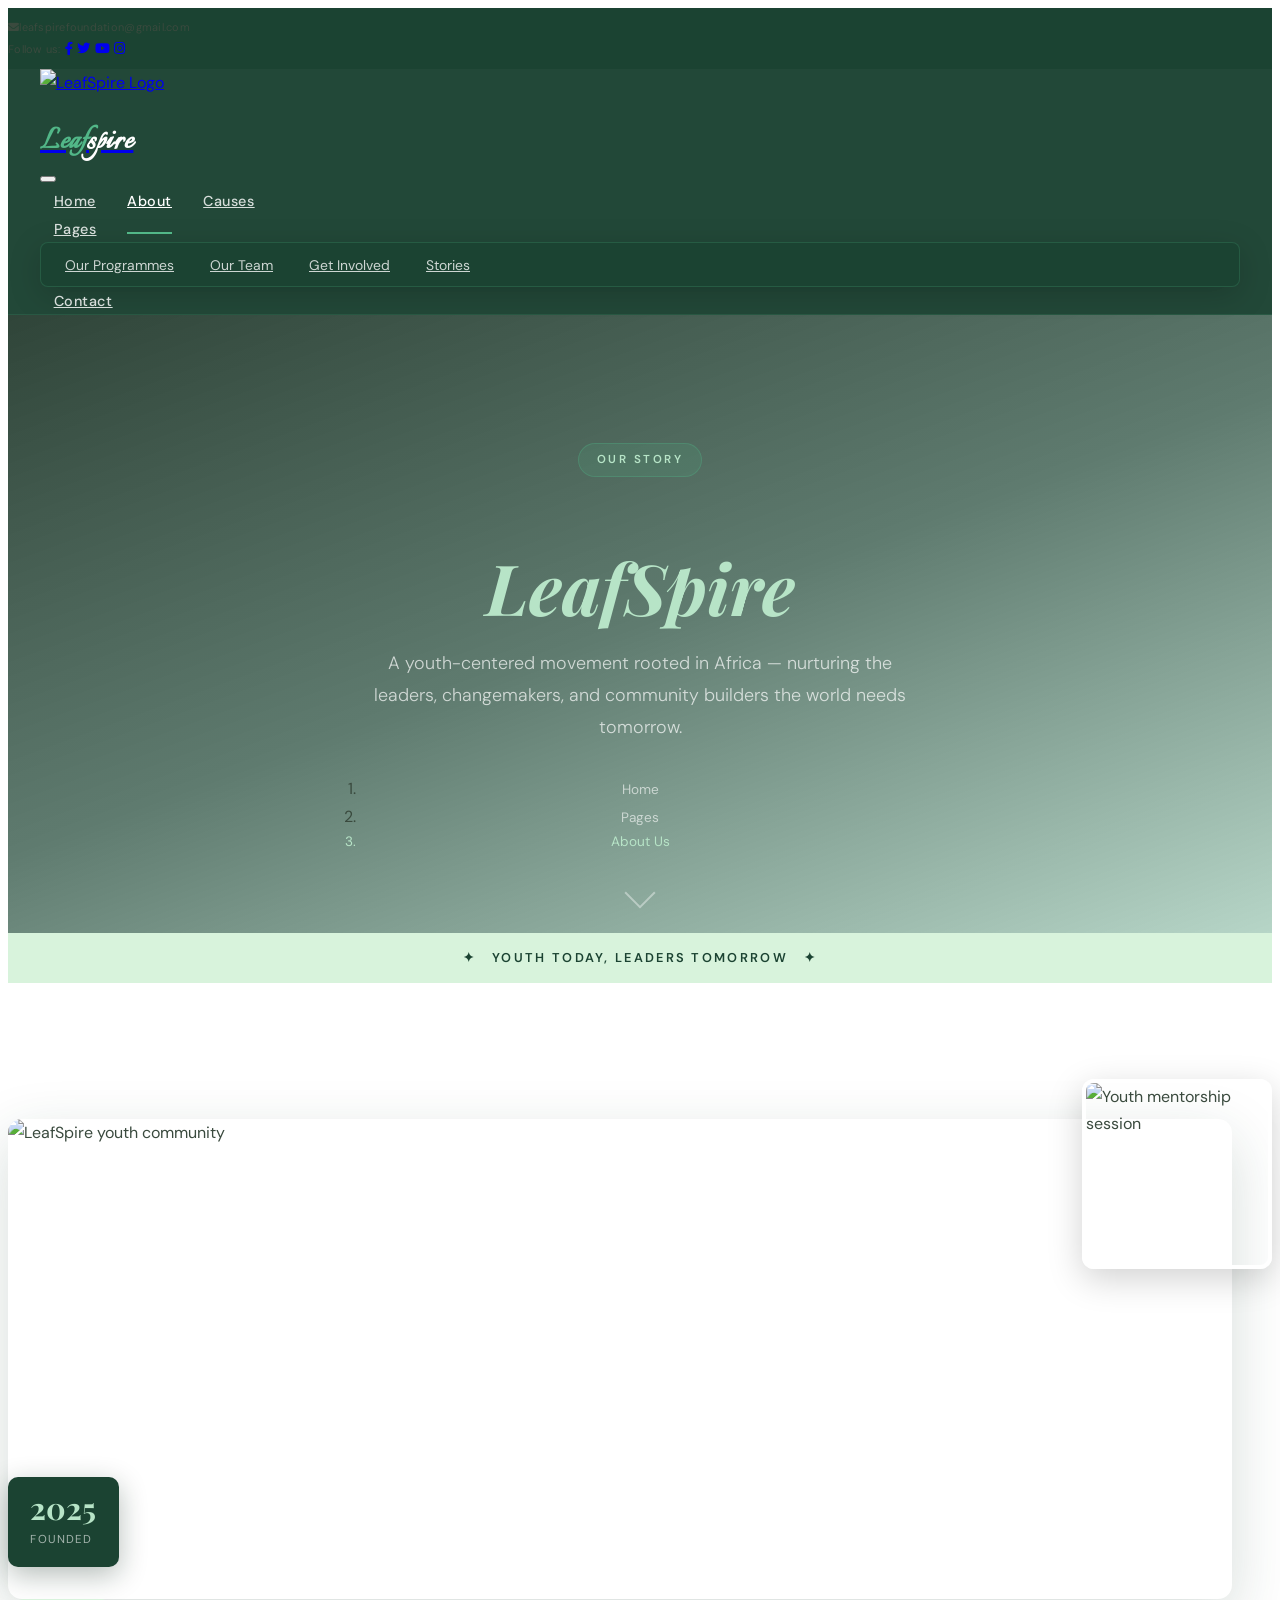
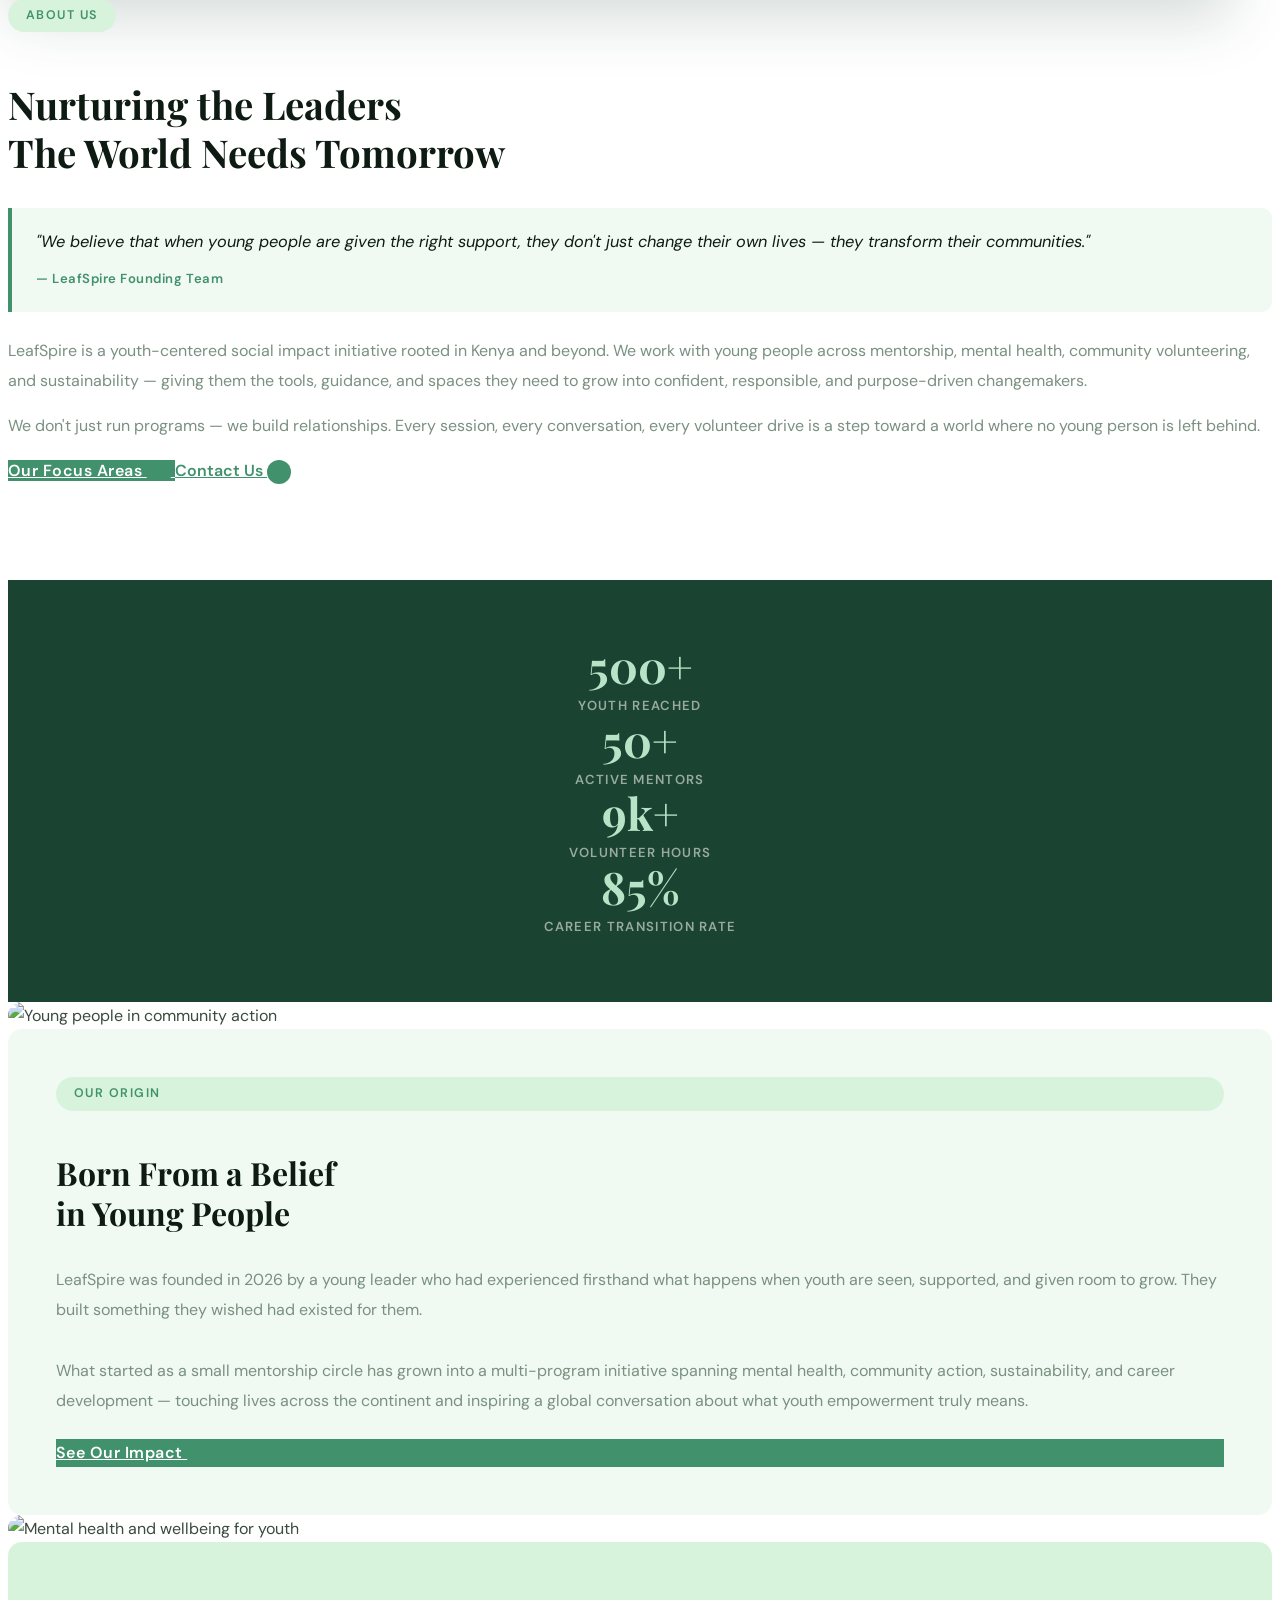
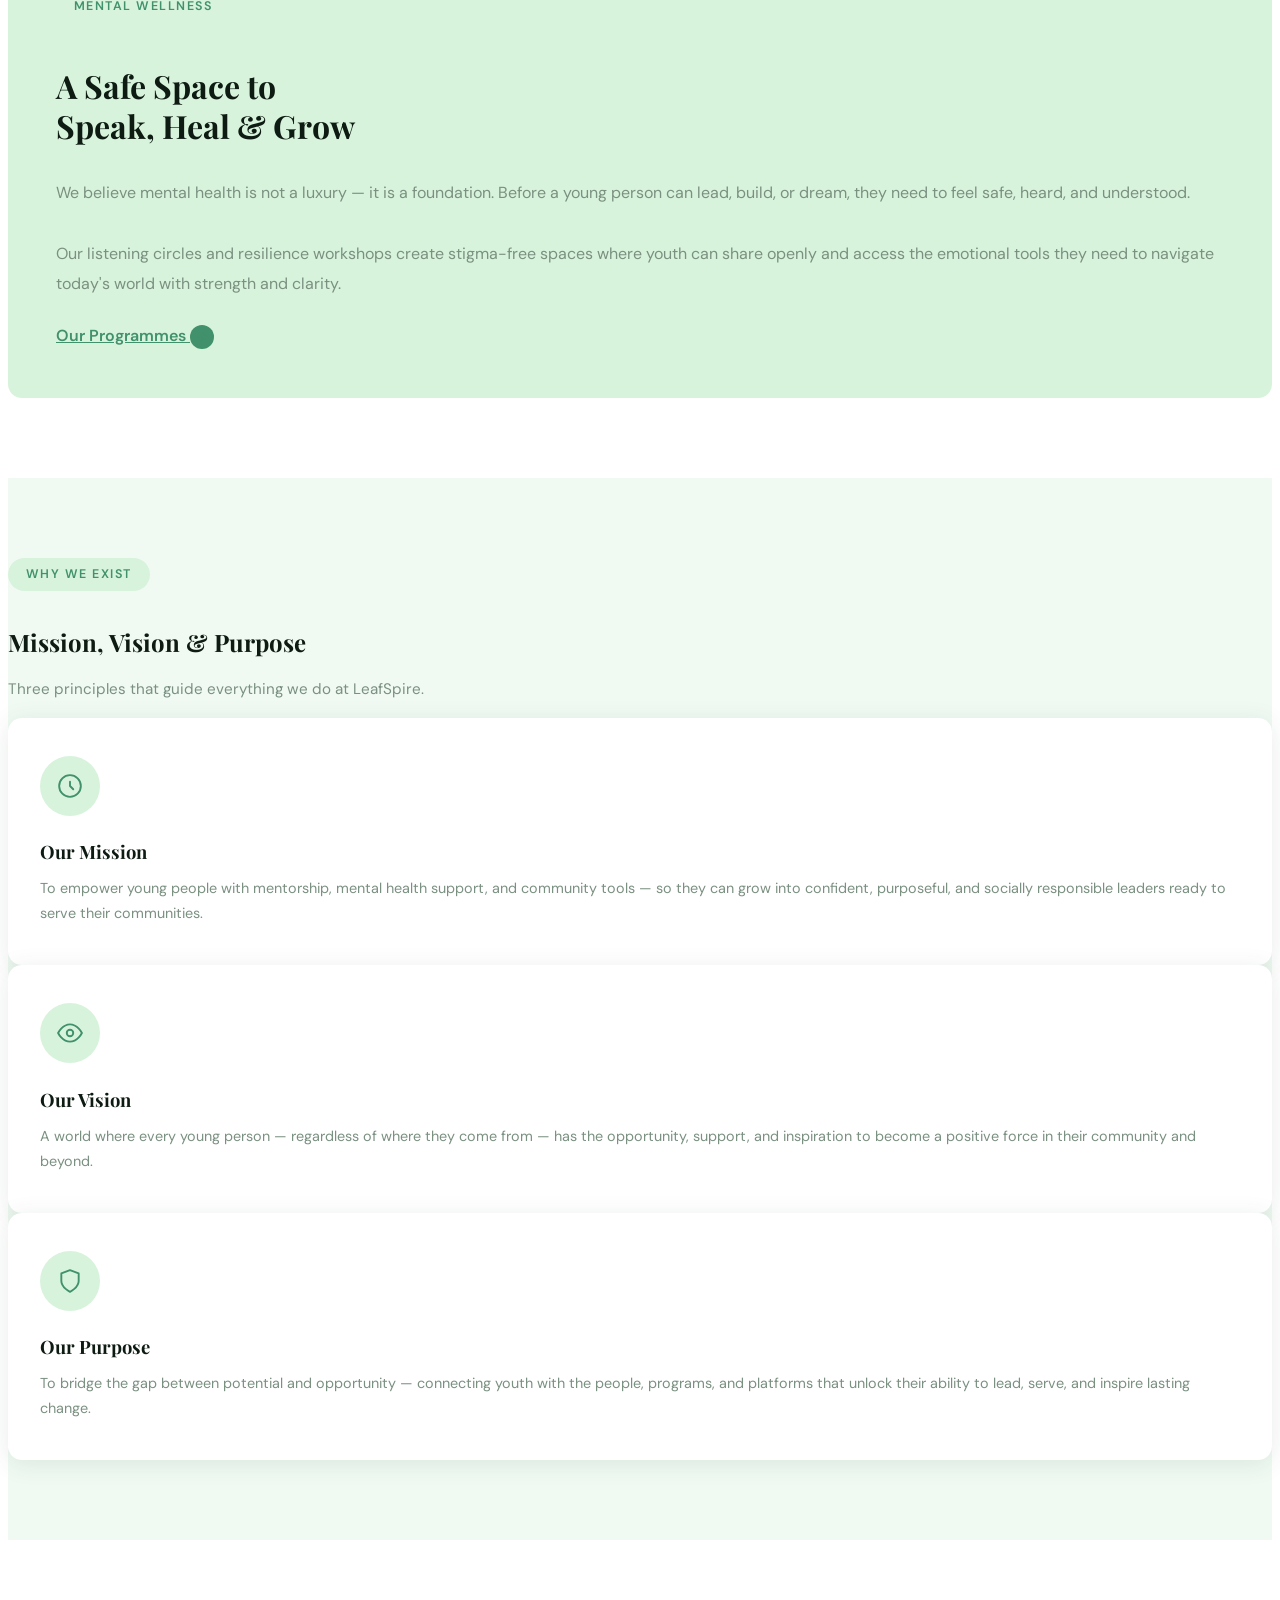
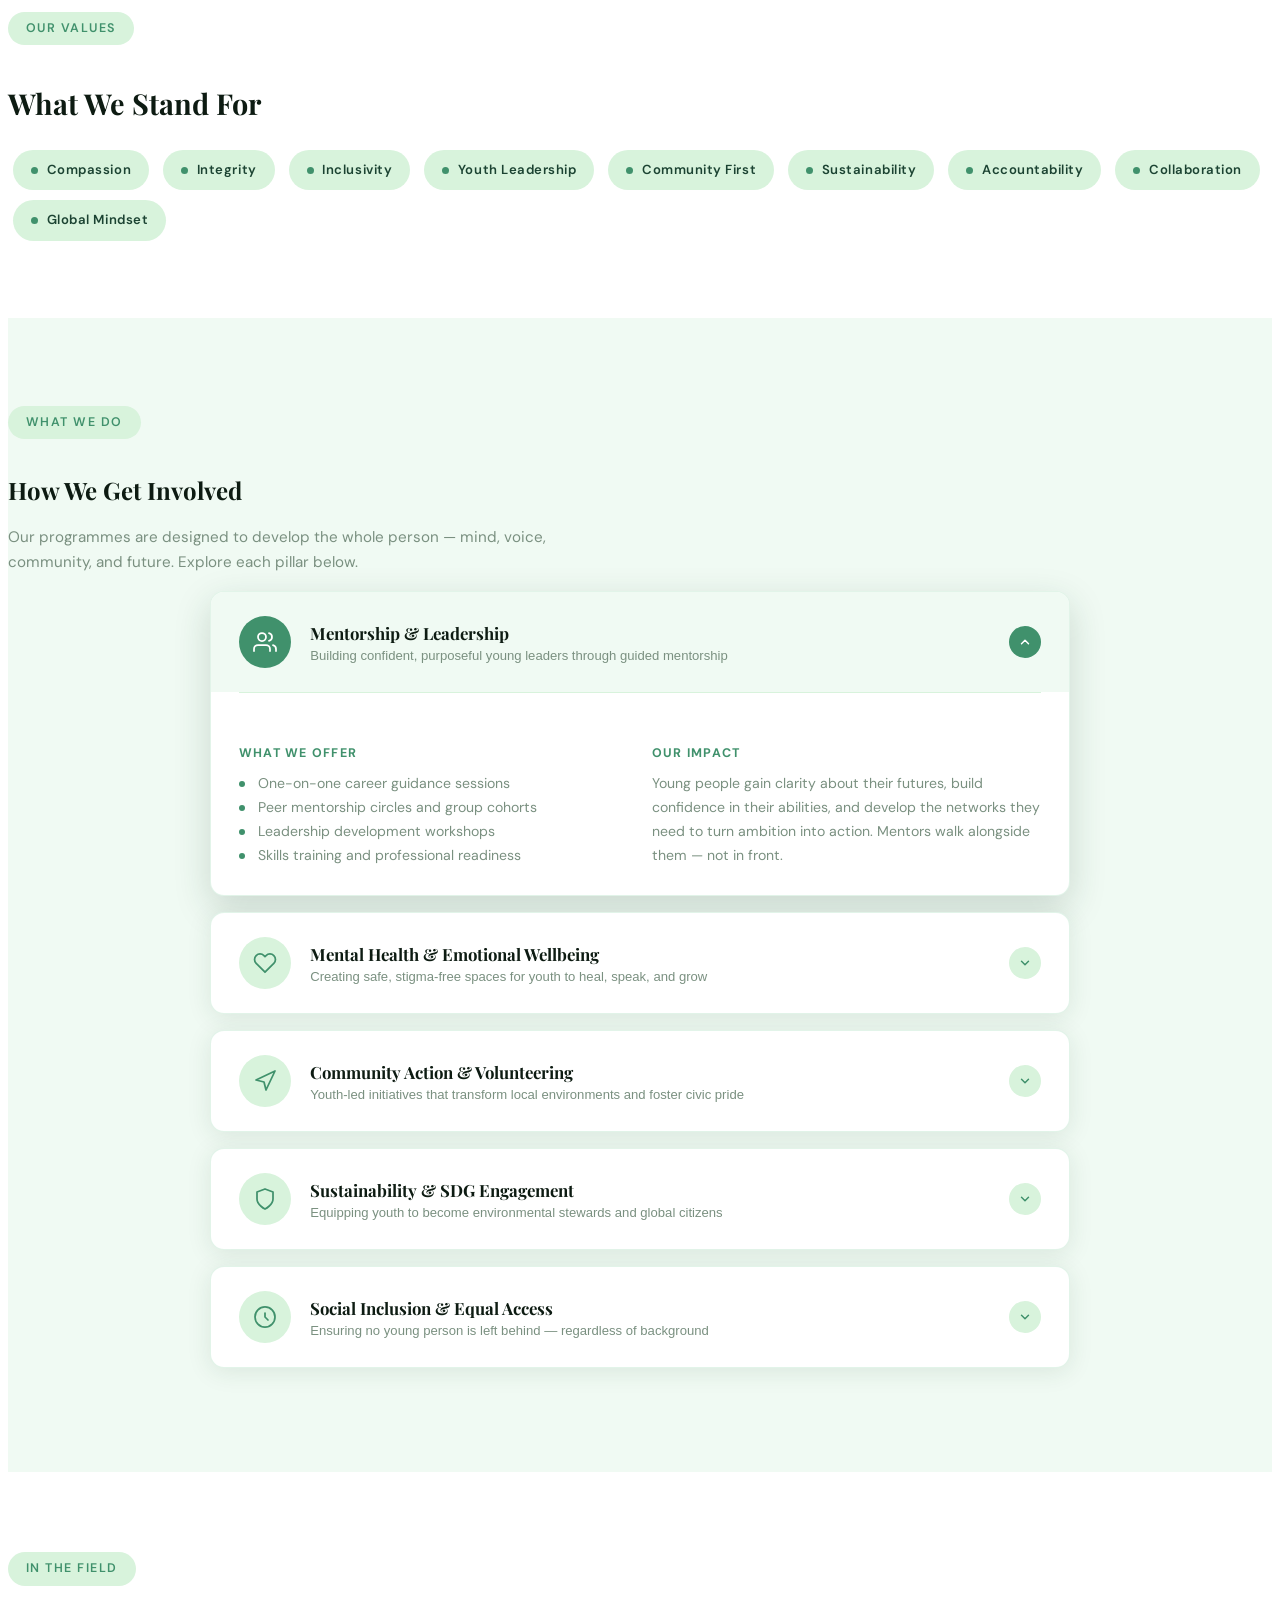
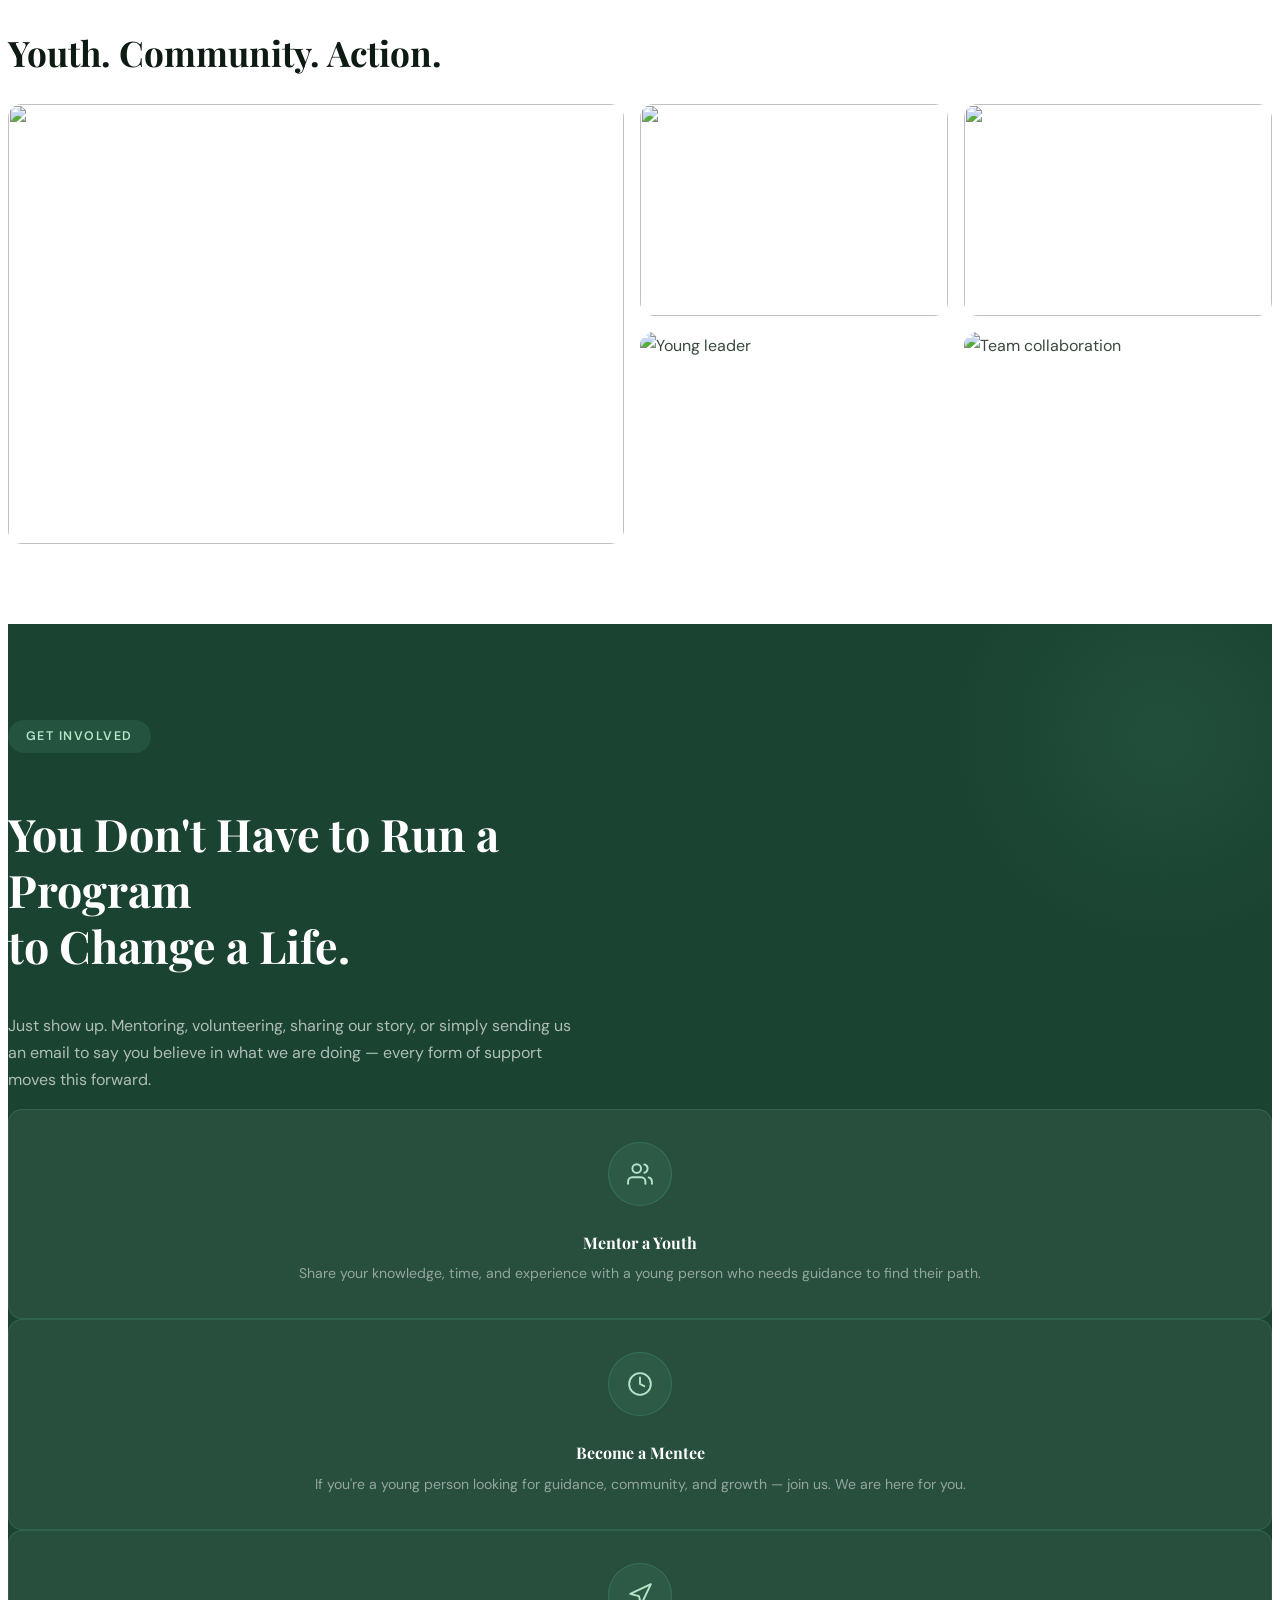
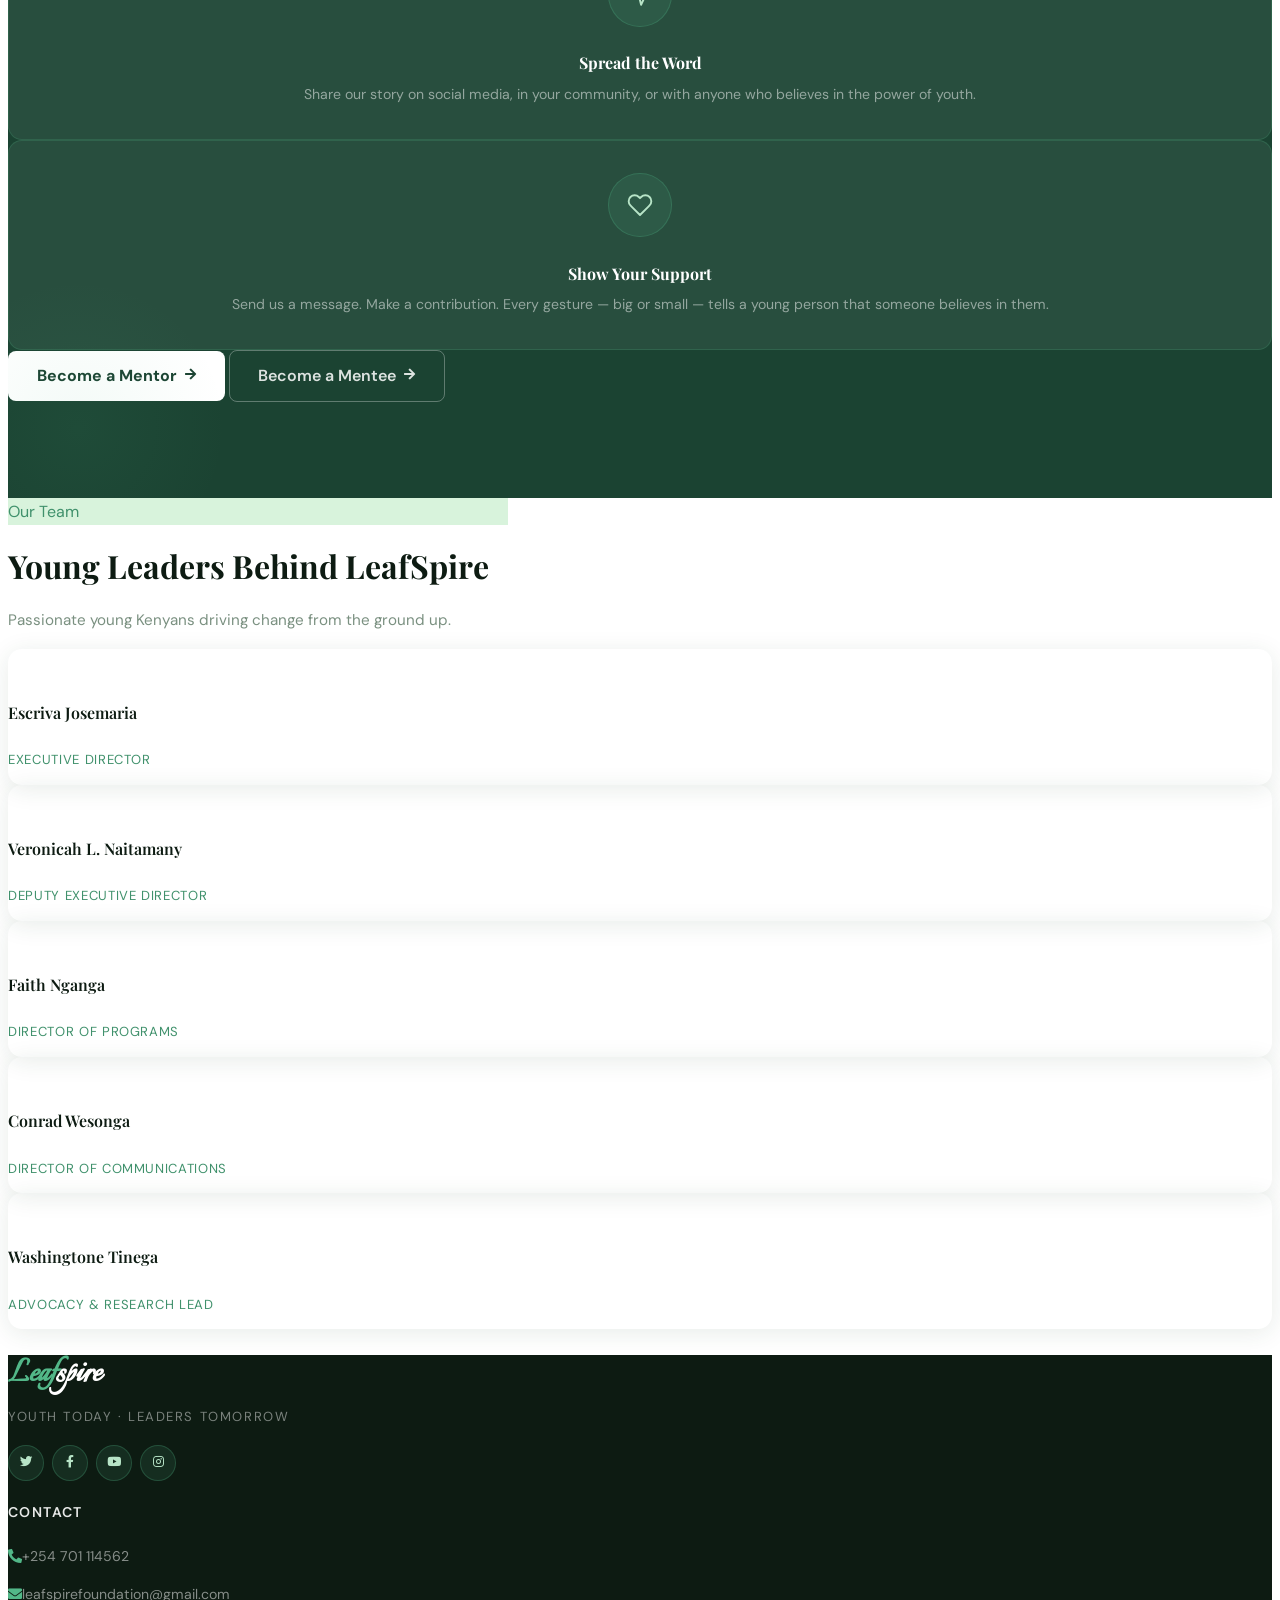
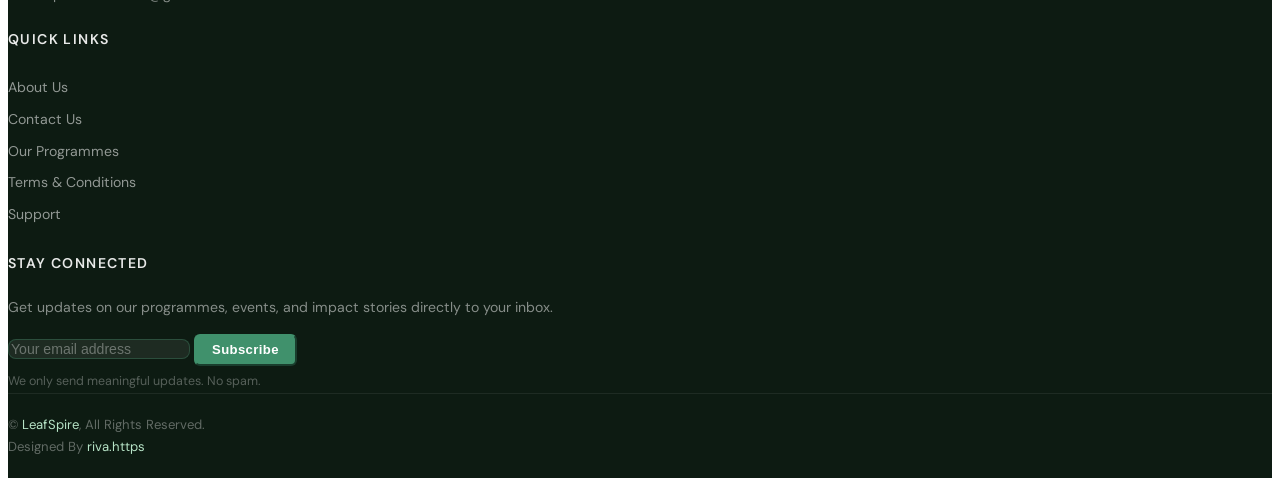
==== about.html @ 39a615db "Initialize LeafSpire NGO website with base HTML structure" ====
<!DOCTYPE html>
<html lang="en">

<head>
    <meta charset="utf-8">
    <title>About Us — LeafSpire | Youth Today, Leaders Tomorrow</title>
    <meta content="width=device-width, initial-scale=1.0" name="viewport">
    <meta content="LeafSpire youth empowerment NGO mentorship mental health community leadership" name="keywords">
    <meta content="LeafSpire is a youth-centered social impact initiative empowering young people globally to grow into mentally strong, socially responsible, and professionally equipped changemakers." name="description">

    <link rel="shortcut icon" href="img/leafspirelogo.png">

    <link rel="preconnect" href="https://fonts.googleapis.com">
    <link rel="preconnect" href="https://fonts.gstatic.com" crossorigin>
    <link href="https://fonts.googleapis.com/css2?family=Italianno&family=Playfair+Display:ital,wght@0,600;0,700;1,600&family=DM+Sans:wght@300;400;500;600&display=swap" rel="stylesheet">

    <link href="https://cdnjs.cloudflare.com/ajax/libs/font-awesome/5.10.0/css/all.min.css" rel="stylesheet">
    <link href="https://cdn.jsdelivr.net/npm/bootstrap-icons@1.4.1/font/bootstrap-icons.css" rel="stylesheet">

    <link href="lib/animate/animate.min.css" rel="stylesheet">
    <link href="lib/owlcarousel/assets/owl.carousel.min.css" rel="stylesheet">
    <link href="css/bootstrap.min.css" rel="stylesheet">
    <link href="css/style.css" rel="stylesheet">

    <style>
        /* ===== CSS VARIABLES ===== */
        :root {
            --green-deep:   #1b4332;
            --green-mid:    #2d6a4f;
            --green-main:   #40916c;
            --green-soft:   #52b788;
            --green-light:  #b7e4c7;
            --green-pale:   #d8f3dc;
            --green-mist:   #f0faf3;
            --white:        #ffffff;
            --dark:         #0d1b12;
            --text-body:    #3a4a3e;
            --text-muted:   #7a9080;
            --shadow-card:  0 4px 24px rgba(29,67,44,0.10);
            --shadow-hover: 0 12px 36px rgba(29,67,44,0.18);
            --radius-card:  14px;
            --transition:   all 0.32s cubic-bezier(0.4, 0, 0.2, 1);
        }

        *, *::before, *::after { box-sizing: border-box; }

        body {
            font-family: 'DM Sans', sans-serif;
            color: var(--text-body);
            background: #ffffff;
            line-height: 1.7;
            -webkit-font-smoothing: antialiased;
        }

        h1, h2, h3, h4, h5 {
            font-family: 'Playfair Display', Georgia, serif;
            color: var(--dark);
            line-height: 1.25;
        }

        .display-4, .display-6 { font-family: 'Playfair Display', Georgia, serif; font-weight: 700; }

        .text-primary   { color: var(--green-main) !important; }
        .bg-primary     { background-color: var(--green-main) !important; }
        .btn-primary    { background-color: var(--green-main); border-color: var(--green-main); color: #fff; font-weight: 600; letter-spacing: 0.03em; }
        .btn-primary:hover, .btn-primary:focus { background-color: var(--green-deep); border-color: var(--green-deep); transform: translateY(-1px); box-shadow: 0 6px 20px rgba(64,145,108,0.35); }
        .btn-outline-primary { border-color: var(--green-main); color: var(--green-main); font-weight: 600; }
        .btn-outline-primary:hover { background-color: var(--green-main); border-color: var(--green-main); color: #fff; transform: translateY(-1px); }
        .border-primary { border-color: var(--green-main) !important; }
        .bg-secondary   { background-color: var(--green-pale) !important; }

        /* ===== SPINNER ===== */
        #spinner { z-index: 9999; }
        .spinner-grow.text-primary { color: var(--green-main) !important; }

        /* ===== TOP BAR ===== */
        .top-bar {
            background: var(--green-deep);
            padding: 8px 0;
            font-size: 0.82rem;
            letter-spacing: 0.02em;
        }
        .top-bar a { transition: var(--transition); }
        .top-bar a:hover { color: var(--green-light) !important; }

        /* ===== NAVBAR ===== */
        .navbar {
            background: rgba(27, 67, 50, 0.97) !important;
            backdrop-filter: blur(12px);
            -webkit-backdrop-filter: blur(12px);
            border-bottom: 1px solid rgba(82,183,136,0.15);
            padding: 0 2rem;
            transition: var(--transition);
        }
        .navbar-brand h1 {
            font-family: 'Italianno', cursive;
            font-size: 2.2rem;
            margin-bottom: 0 !important;
            line-height: 1;
            letter-spacing: 0.02em;
            color: var(--green-soft) !important;
        }
        .navbar-brand h1 span { color: #fff !important; }
        .nav-link {
            color: rgba(255,255,255,0.82) !important;
            font-weight: 500;
            font-size: 0.9rem;
            letter-spacing: 0.04em;
            padding: 1.5rem 0.85rem !important;
            position: relative;
            transition: var(--transition);
        }
        .nav-link::after {
            content: '';
            position: absolute;
            bottom: 0; left: 50%; right: 50%;
            height: 2px;
            background: var(--green-soft);
            transition: var(--transition);
        }
        .nav-link:hover::after, .nav-link.active::after { left: 0.85rem; right: 0.85rem; }
        .nav-link:hover, .nav-link.active { color: #fff !important; }
        .dropdown-menu {
            background: var(--green-deep);
            border: 1px solid rgba(82,183,136,0.2);
            border-radius: 8px;
            padding: 0.5rem;
            box-shadow: 0 8px 32px rgba(0,0,0,0.2);
        }
        .dropdown-item {
            color: rgba(255,255,255,0.78) !important;
            font-size: 0.87rem;
            padding: 0.5rem 1rem;
            border-radius: 5px;
            transition: var(--transition);
        }
        .dropdown-item:hover { background: rgba(82,183,136,0.15); color: #fff !important; }
        .navbar .btn-outline-primary { border-color: var(--green-soft); color: var(--green-soft); font-size: 0.875rem; padding: 0.45rem 1.2rem; }
        .navbar .btn-outline-primary:hover { background: var(--green-soft); color: var(--dark); }
        .btn-sm-square {
            width: 24px; height: 24px;
            display: inline-flex; align-items: center; justify-content: center;
            border-radius: 50%;
            font-size: 0.7rem;
        }

        /* ===== PAGE HERO ===== */
        .page-hero {
            position: relative;
            min-height: 66vh;
            display: flex;
            align-items: center;
            justify-content: center;
            overflow: hidden;
        }
        .page-hero__bg {
            position: absolute;
            inset: 0;
            background-image: url('img/tsu.jpg');
            background-size: cover;
            background-position: center 30%;
            will-change: transform;
            transition: transform 0.05s linear;
        }
        .page-hero__overlay {
            position: absolute;
            inset: 0;
            background: linear-gradient(160deg, rgba(11,36,22,0.85) 0%, rgba(27,67,50,0.7) 50%, rgba(64,145,108,0.38) 100%);
        }
        .page-hero__content {
            position: relative;
            z-index: 2;
            text-align: center;
            padding: 8rem 1rem 5rem;
        }
        .page-hero__eyebrow {
            display: inline-block;
            font-size: 0.72rem;
            font-weight: 600;
            letter-spacing: 0.22em;
            text-transform: uppercase;
            color: var(--green-light);
            background: rgba(82,183,136,0.15);
            border: 1px solid rgba(82,183,136,0.3);
            padding: 6px 18px;
            border-radius: 999px;
            margin-bottom: 1.5rem;
            opacity: 0;
            animation: fadeUp 0.7s 0.2s forwards;
        }
        .page-hero__title {
            font-family: 'Playfair Display', serif;
            font-size: clamp(2.6rem, 6vw, 4.4rem);
            font-weight: 700;
            color: #fff;
            line-height: 1.12;
            margin-bottom: 1.25rem;
            opacity: 0;
            animation: fadeUp 0.75s 0.38s forwards;
        }
        .page-hero__title em { font-style: italic; color: var(--green-light); }
        .page-hero__sub {
            font-size: clamp(1rem, 1.6vw, 1.12rem);
            color: rgba(255,255,255,0.7);
            max-width: 560px;
            margin: 0 auto 2rem;
            font-weight: 300;
            line-height: 1.8;
            opacity: 0;
            animation: fadeUp 0.75s 0.52s forwards;
        }
        .breadcrumb-wrap {
            opacity: 0;
            animation: fadeUp 0.7s 0.65s forwards;
        }
        .breadcrumb { background: transparent; margin: 0; padding: 0; }
        .breadcrumb-item a { color: rgba(255,255,255,0.6); text-decoration: none; font-size: 0.85rem; transition: var(--transition); }
        .breadcrumb-item a:hover { color: var(--green-light); }
        .breadcrumb-item.active { color: var(--green-light); font-size: 0.85rem; }
        .breadcrumb-item + .breadcrumb-item::before { color: rgba(255,255,255,0.35); }

        .scroll-cue {
            position: absolute;
            bottom: 1.8rem;
            left: 50%;
            transform: translateX(-50%);
            z-index: 3;
            opacity: 0;
            animation: fadeIn 0.8s 1s forwards;
        }
        .scroll-cue span {
            display: block;
            width: 22px; height: 22px;
            border-right: 2px solid rgba(255,255,255,0.4);
            border-bottom: 2px solid rgba(255,255,255,0.4);
            transform: rotate(45deg);
            margin: -8px auto 0;
            animation: scrollBounce 1.5s infinite;
        }

        /* ===== ACCENT STRIP ===== */
        .accent-strip {
            background: var(--green-pale);
            text-align: center;
            padding: 14px 1rem;
            font-size: 0.8rem;
            font-weight: 600;
            color: var(--green-deep);
            letter-spacing: 0.18em;
            text-transform: uppercase;
        }

        /* ===== SECTION LABELS ===== */
        .section-label {
            display: inline-block;
            background-color: var(--green-pale) !important;
            color: var(--green-main) !important;
            font-size: 0.78rem;
            font-weight: 600;
            letter-spacing: 0.12em;
            text-transform: uppercase;
            padding: 6px 18px;
            border-radius: 999px;
            margin-bottom: 1rem;
        }

        /* ===== ABOUT / STORY SECTION ===== */
        .about-section { padding: 6rem 0; }

        .about-image-stack {
            position: relative;
            min-height: 520px;
        }
        .about-image-stack .img-main {
            position: absolute;
            inset: 40px 40px 0 0;
            width: calc(100% - 40px);
            height: calc(100% - 40px);
            object-fit: cover;
            border-radius: var(--radius-card);
            box-shadow: 0 20px 60px rgba(27,67,50,0.18);
        }
        .about-image-stack .img-accent {
            position: absolute;
            top: 0; right: 0;
            width: 190px; height: 190px;
            object-fit: cover;
            border-radius: 12px;
            box-shadow: 0 10px 35px rgba(0,0,0,0.18);
            border: 4px solid #fff;
            z-index: 2;
        }
        .about-image-stack .img-badge {
            position: absolute;
            bottom: 2rem;
            left: 0;
            background: var(--green-deep);
            color: #fff;
            padding: 1rem 1.4rem;
            border-radius: 10px;
            z-index: 3;
            box-shadow: 0 8px 28px rgba(11,36,22,0.3);
        }
        .about-image-stack .img-badge strong {
            display: block;
            font-family: 'Playfair Display', serif;
            font-size: 1.9rem;
            line-height: 1;
            color: var(--green-light);
        }
        .about-image-stack .img-badge span {
            font-size: 0.72rem;
            letter-spacing: 0.1em;
            text-transform: uppercase;
            color: rgba(255,255,255,0.6);
        }

        .pull-quote {
            background: var(--green-mist);
            border-left: 4px solid var(--green-main);
            border-radius: 0 10px 10px 0;
            padding: 1.3rem 1.5rem;
            margin-bottom: 1.5rem;
        }
        .pull-quote p {
            font-style: italic;
            font-size: 1.02rem;
            color: var(--dark);
            margin: 0 0 0.5rem;
            line-height: 1.7;
        }
        .pull-quote cite {
            font-size: 0.82rem;
            font-weight: 600;
            color: var(--green-main);
            letter-spacing: 0.04em;
            font-style: normal;
        }

        /* ===== STORY / SPLIT IMAGE SECTION ===== */
        .story-split { padding: 0 0 5rem; }
        .story-split__img {
            width: 100%;
            height: 420px;
            object-fit: cover;
            border-radius: var(--radius-card);
        }
        .story-split__col {
            display: flex;
            flex-direction: column;
            justify-content: center;
            padding: 3rem;
            background: var(--green-mist);
            border-radius: var(--radius-card);
            height: 100%;
            min-height: 420px;
        }

        /* ===== STATS BAND ===== */
        .stats-band {
            background: var(--green-deep);
            padding: 4rem 0;
        }
        .stat-item { text-align: center; }
        .stat-item__number {
            font-family: 'Playfair Display', serif;
            font-size: 2.8rem;
            font-weight: 700;
            color: var(--green-light);
            line-height: 1;
            display: block;
        }
        .stat-item__label {
            font-size: 0.82rem;
            font-weight: 600;
            letter-spacing: 0.1em;
            text-transform: uppercase;
            color: rgba(255,255,255,0.55);
            margin-top: 0.4rem;
        }

        /* ===== MISSION / VISION CARDS ===== */
        .mv-section { padding: 5rem 0; background: var(--green-mist); }

        .mv-card {
            background: #fff;
            border-radius: var(--radius-card);
            box-shadow: var(--shadow-card);
            padding: 2.4rem 2rem;
            height: 100%;
            position: relative;
            overflow: hidden;
            transition: var(--transition);
        }
        .mv-card::before {
            content: '';
            position: absolute;
            top: 0; left: 0; right: 0;
            height: 3px;
            background: linear-gradient(90deg, var(--green-main), var(--green-soft));
            transform: scaleX(0);
            transform-origin: left;
            transition: var(--transition);
        }
        .mv-card:hover::before { transform: scaleX(1); }
        .mv-card:hover { box-shadow: var(--shadow-hover); transform: translateY(-5px); }

        .mv-card__icon {
            width: 60px; height: 60px;
            background: var(--green-pale);
            border-radius: 50%;
            display: flex; align-items: center; justify-content: center;
            margin-bottom: 1.3rem;
            transition: var(--transition);
        }
        .mv-card:hover .mv-card__icon { background: var(--green-main); transform: scale(1.08); }
        .mv-card:hover .mv-card__icon svg { stroke: #fff; }
        .mv-card__icon svg { transition: var(--transition); }
        .mv-card h4 { font-size: 1.15rem; font-weight: 700; margin-bottom: 0.8rem; color: var(--dark); }
        .mv-card p { font-size: 0.9rem; color: var(--text-muted); line-height: 1.75; margin: 0; }

        /* ===== VALUES STRIP ===== */
        .values-strip { padding: 4.5rem 0; background: #fff; }
        .value-pill {
            display: inline-flex;
            align-items: center;
            gap: 0.55rem;
            background: var(--green-pale);
            color: var(--green-deep);
            font-size: 0.82rem;
            font-weight: 600;
            letter-spacing: 0.04em;
            padding: 9px 18px;
            border-radius: 999px;
            margin: 5px;
            transition: var(--transition);
            cursor: default;
        }
        .value-pill:hover {
            background: var(--green-main);
            color: #fff;
            transform: translateY(-2px);
            box-shadow: 0 6px 16px rgba(64,145,108,0.28);
        }
        .value-pill .dot {
            width: 7px; height: 7px;
            border-radius: 50%;
            background: var(--green-main);
            flex-shrink: 0;
            transition: var(--transition);
        }
        .value-pill:hover .dot { background: rgba(255,255,255,0.7); }

        /* ===== WHAT WE DO — ACCORDION ===== */
        .wwd-section { padding: 5.5rem 0; background: var(--green-mist); }

        .wwd-accordion { max-width: 860px; margin: 0 auto; }

        .wwd-item {
            background: #fff;
            border-radius: var(--radius-card);
            margin-bottom: 1rem;
            box-shadow: var(--shadow-card);
            overflow: hidden;
            transition: var(--transition);
            border: 1px solid rgba(183,228,199,0.4);
        }
        .wwd-item.open { box-shadow: var(--shadow-hover); }

        .wwd-trigger {
            display: flex;
            align-items: center;
            gap: 1.2rem;
            width: 100%;
            background: none;
            border: none;
            padding: 1.5rem 1.75rem;
            cursor: pointer;
            text-align: left;
            transition: var(--transition);
        }
        .wwd-trigger:hover { background: var(--green-mist); }
        .wwd-item.open .wwd-trigger { background: var(--green-mist); }

        .wwd-trigger__icon {
            width: 52px; height: 52px;
            flex-shrink: 0;
            border-radius: 50%;
            background: var(--green-pale);
            display: flex; align-items: center; justify-content: center;
            transition: var(--transition);
        }
        .wwd-item.open .wwd-trigger__icon,
        .wwd-trigger:hover .wwd-trigger__icon {
            background: var(--green-main);
        }
        .wwd-item.open .wwd-trigger__icon svg,
        .wwd-trigger:hover .wwd-trigger__icon svg { stroke: #fff; }
        .wwd-trigger__icon svg { transition: var(--transition); }

        .wwd-trigger__text { flex: 1; }
        .wwd-trigger__title {
            font-family: 'Playfair Display', serif;
            font-size: 1.05rem;
            font-weight: 700;
            color: var(--dark);
            margin: 0 0 0.2rem;
        }
        .wwd-trigger__sub {
            font-size: 0.82rem;
            color: var(--text-muted);
            margin: 0;
        }

        .wwd-trigger__arrow {
            width: 32px; height: 32px;
            border-radius: 50%;
            background: var(--green-pale);
            display: flex; align-items: center; justify-content: center;
            flex-shrink: 0;
            transition: var(--transition);
        }
        .wwd-trigger__arrow svg { transition: transform 0.35s ease; }
        .wwd-item.open .wwd-trigger__arrow { background: var(--green-main); }
        .wwd-item.open .wwd-trigger__arrow svg { transform: rotate(180deg); stroke: #fff; }

        .wwd-body {
            max-height: 0;
            overflow: hidden;
            transition: max-height 0.45s cubic-bezier(0.4, 0, 0.2, 1), padding 0.35s ease;
            padding: 0 1.75rem;
        }
        .wwd-item.open .wwd-body {
            max-height: 600px;
            padding: 0 1.75rem 1.75rem;
        }

        .wwd-body__inner {
            display: grid;
            grid-template-columns: 1fr 1fr;
            gap: 1.5rem;
            padding-top: 1.25rem;
            border-top: 1px solid var(--green-pale);
        }
        .wwd-detail-block h6 {
            font-size: 0.78rem;
            font-weight: 700;
            letter-spacing: 0.1em;
            text-transform: uppercase;
            color: var(--green-main);
            margin-bottom: 0.5rem;
        }
        .wwd-detail-block p {
            font-size: 0.88rem;
            color: var(--text-muted);
            line-height: 1.7;
            margin: 0;
        }
        .wwd-detail-block ul {
            list-style: none;
            padding: 0;
            margin: 0;
        }
        .wwd-detail-block ul li {
            font-size: 0.88rem;
            color: var(--text-muted);
            line-height: 1.7;
            padding-left: 1.2rem;
            position: relative;
        }
        .wwd-detail-block ul li::before {
            content: '';
            position: absolute;
            left: 0;
            top: 0.68em;
            width: 6px; height: 6px;
            border-radius: 50%;
            background: var(--green-main);
        }
        .wwd-body__full {
            padding-top: 1.25rem;
            border-top: 1px solid var(--green-pale);
        }

        /* ===== IMAGE COLLAGE ===== */
        .collage-section { padding: 5rem 0; background: #fff; }
        .collage-grid {
            display: grid;
            grid-template-columns: 2fr 1fr 1fr;
            grid-template-rows: auto auto;
            gap: 1rem;
        }
        .collage-grid .c1 { grid-row: 1 / 3; }
        .collage-grid img {
            width: 100%;
            height: 100%;
            object-fit: cover;
            border-radius: var(--radius-card);
            display: block;
            min-height: 200px;
        }
        .collage-grid .c1 img { min-height: 440px; }

        /* ===== SUPPORT / CTA SECTION ===== */
        .support-section {
            padding: 6rem 0;
            background: var(--green-deep);
            position: relative;
            overflow: hidden;
        }
        .support-section::before {
            content: '';
            position: absolute;
            top: -100px; right: -100px;
            width: 420px; height: 420px;
            border-radius: 50%;
            background: radial-gradient(circle, rgba(82,183,136,0.1) 0%, transparent 70%);
            pointer-events: none;
        }
        .support-section::after {
            content: '';
            position: absolute;
            bottom: -80px; left: -80px;
            width: 300px; height: 300px;
            border-radius: 50%;
            background: radial-gradient(circle, rgba(82,183,136,0.07) 0%, transparent 70%);
            pointer-events: none;
        }
        .support-section .section-label {
            background-color: rgba(82,183,136,0.15) !important;
            color: var(--green-light) !important;
        }
        .support-section h2 {
            color: #fff;
            font-size: clamp(1.8rem, 3.5vw, 2.8rem);
        }
        .support-section p { color: rgba(255,255,255,0.65); }

        .support-card {
            background: rgba(255,255,255,0.06);
            border: 1px solid rgba(82,183,136,0.2);
            border-radius: var(--radius-card);
            padding: 2rem 1.75rem;
            text-align: center;
            transition: var(--transition);
            height: 100%;
        }
        .support-card:hover {
            background: rgba(82,183,136,0.1);
            border-color: rgba(82,183,136,0.4);
            transform: translateY(-4px);
        }
        .support-card__icon {
            width: 64px; height: 64px;
            border-radius: 50%;
            background: rgba(82,183,136,0.12);
            border: 1px solid rgba(82,183,136,0.25);
            display: flex; align-items: center; justify-content: center;
            margin: 0 auto 1.2rem;
            transition: var(--transition);
        }
        .support-card:hover .support-card__icon { background: var(--green-main); border-color: var(--green-main); }
        .support-card:hover .support-card__icon svg { stroke: #fff; }
        .support-card__icon svg { transition: var(--transition); }
        .support-card h5 { color: #fff; font-size: 1rem; margin-bottom: 0.6rem; }
        .support-card p { font-size: 0.88rem; color: rgba(255,255,255,0.5); margin: 0; }

        .btn-white {
            background: #fff;
            color: var(--green-deep);
            border: none;
            font-weight: 700;
            padding: 0.7rem 1.8rem;
            border-radius: 8px;
            transition: var(--transition);
            display: inline-flex;
            align-items: center;
            gap: 0.5rem;
            text-decoration: none;
        }
        .btn-white:hover {
            background: var(--green-light);
            color: var(--green-deep);
            transform: translateY(-2px);
            box-shadow: 0 8px 24px rgba(0,0,0,0.25);
            text-decoration: none;
        }
        .btn-outline-white {
            background: transparent;
            color: rgba(255,255,255,0.85);
            border: 1.5px solid rgba(255,255,255,0.3);
            font-weight: 600;
            padding: 0.7rem 1.8rem;
            border-radius: 8px;
            transition: var(--transition);
            display: inline-flex;
            align-items: center;
            gap: 0.5rem;
            text-decoration: none;
        }
        .btn-outline-white:hover {
            background: rgba(255,255,255,0.1);
            border-color: rgba(255,255,255,0.6);
            color: #fff;
            text-decoration: none;
            transform: translateY(-2px);
        }

        /* ===== TEAM SECTION ===== */
        .team-section { padding: 5.5rem 0; }

        .team-item {
            border-radius: var(--radius-card);
            overflow: hidden;
            box-shadow: var(--shadow-card);
            transition: var(--transition);
        }
        .team-item:hover { box-shadow: var(--shadow-hover); transform: translateY(-4px); }
        .team-item .overflow-hidden img { transition: transform 0.5s cubic-bezier(0.4, 0, 0.2, 1); }
        .team-item:hover .overflow-hidden img { transform: scale(1.06); }
        .team-text { background: #fff !important; }
        .team-text h5 { font-size: 1rem; font-weight: 600; color: var(--dark); }
        .team-text .text-primary { font-size: 0.82rem; letter-spacing: 0.05em; text-transform: uppercase; }

        .btn-square {
            width: 32px; height: 32px;
            border-radius: 50%;
            background: var(--green-pale);
            color: var(--green-main);
            border: none;
            font-size: 0.75rem;
            display: inline-flex; align-items: center; justify-content: center;
            transition: var(--transition);
            margin: 0 2px;
        }
        .btn-square:hover { background: var(--green-main); color: #fff; transform: scale(1.12); }

        /* ===== FOOTER ===== */
        .footer { background: var(--dark) !important; }
        .footer h1 { font-family: 'Italianno', cursive; font-size: 2.4rem; color: var(--green-soft) !important; margin-bottom: 0.5rem; line-height: 1; }
        .footer h1 span { color: #fff !important; }
        .footer h5 { font-family: 'DM Sans', sans-serif; font-size: 0.88rem; font-weight: 600; letter-spacing: 0.1em; text-transform: uppercase; color: rgba(255,255,255,0.9) !important; }
        .footer .btn-square-footer {
            width: 36px; height: 36px;
            border-radius: 50%;
            background: rgba(82,183,136,0.12);
            border: 1px solid rgba(82,183,136,0.25);
            color: var(--green-light);
            font-size: 0.78rem;
            display: inline-flex; align-items: center; justify-content: center;
            transition: var(--transition);
            text-decoration: none;
            margin-right: 4px;
        }
        .footer .btn-square-footer:hover { background: var(--green-main); border-color: var(--green-main); color: #fff; transform: scale(1.1); }
        .footer .btn-link { color: rgba(255,255,255,0.55) !important; font-size: 0.88rem; padding: 0.25rem 0; text-decoration: none; display: block; transition: var(--transition); }
        .footer .btn-link:hover { color: var(--green-light) !important; padding-left: 6px; }
        .footer p { font-size: 0.88rem; color: rgba(255,255,255,0.5); }
        .footer .form-control {
            background: rgba(255,255,255,0.07) !important;
            border: 1px solid rgba(82,183,136,0.25) !important;
            color: #fff !important;
            border-radius: 8px;
            font-size: 0.88rem;
        }
        .footer .form-control::placeholder { color: rgba(255,255,255,0.35); }
        .footer .form-control:focus { border-color: var(--green-soft) !important; box-shadow: 0 0 0 3px rgba(82,183,136,0.15); }
        .footer .btn-primary { border-radius: 6px; font-size: 0.82rem; padding: 0.4rem 1rem; }
        .copyright {
            border-top: 1px solid rgba(255,255,255,0.07);
            padding: 1.25rem 0;
            font-size: 0.82rem;
            color: rgba(255,255,255,0.35);
        }
        .copyright a { color: var(--green-light); text-decoration: none; }
        .copyright a:hover { color: var(--green-soft); }

        /* ===== POPUP ===== */
        .leafspire-popup {
            display: none;
            position: fixed;
            inset: 0;
            background: rgba(0,0,0,0.6);
            backdrop-filter: blur(6px);
            justify-content: center;
            align-items: center;
            z-index: 9999;
        }
        .leafspire-popup-card {
            background: #fff;
            padding: 30px;
            border-radius: 16px;
            text-align: center;
            width: 90%;
            max-width: 420px;
            animation: popIn 0.25s ease;
        }
        .leafspire-icon { font-size: 42px; margin-bottom: 10px; }
        .leafspire-popup-card h3 { color: var(--green-mid); }
        .leafspire-popup-card p { font-size: 14px; color: #444; }
        .leafspire-btn {
            margin-top: 15px;
            padding: 10px 20px;
            border: none;
            background: var(--green-mid);
            color: white;
            border-radius: 8px;
            cursor: pointer;
        }
        @keyframes popIn {
            from { transform: scale(0.85); opacity: 0; }
            to { transform: scale(1); opacity: 1; }
        }

        /* ===== BACK TO TOP ===== */
        .back-to-top {
            background: var(--green-main) !important;
            border: none !important;
            box-shadow: 0 4px 16px rgba(64,145,108,0.4);
            border-radius: 50% !important;
            width: 46px; height: 46px;
            display: none;
            align-items: center;
            justify-content: center;
            position: fixed;
            bottom: 1.5rem;
            right: 1.5rem;
            z-index: 999;
            color: #fff;
        }
        .back-to-top:hover { background: var(--green-deep) !important; transform: translateY(-3px); }

        /* ===== SCROLL REVEAL ===== */
        .reveal { opacity: 0; transform: translateY(30px); transition: opacity 0.65s ease, transform 0.65s ease; }
        .reveal.visible { opacity: 1; transform: translateY(0); }
        .reveal-left  { opacity: 0; transform: translateX(-30px); transition: opacity 0.65s ease, transform 0.65s ease; }
        .reveal-left.visible  { opacity: 1; transform: translateX(0); }
        .reveal-right { opacity: 0; transform: translateX(30px); transition: opacity 0.65s ease, transform 0.65s ease; }
        .reveal-right.visible { opacity: 1; transform: translateX(0); }
        .reveal-delay-1 { transition-delay: 0.1s; }
        .reveal-delay-2 { transition-delay: 0.22s; }
        .reveal-delay-3 { transition-delay: 0.34s; }
        .reveal-delay-4 { transition-delay: 0.46s; }

        /* ===== KEYFRAMES ===== */
        @keyframes fadeUp {
            from { opacity: 0; transform: translateY(22px); }
            to   { opacity: 1; transform: translateY(0); }
        }
        @keyframes fadeIn {
            from { opacity: 0; }
            to   { opacity: 1; }
        }
        @keyframes scrollBounce {
            0%, 100% { opacity: 0.4; transform: rotate(45deg) translateY(0); }
            50%       { opacity: 1;   transform: rotate(45deg) translateY(6px); }
        }

        /* ===== RESPONSIVE ===== */
        @media (max-width: 991.98px) {
            .page-hero { min-height: 52vh; }
            .navbar { padding: 0.5rem 1rem; }
            .nav-link { padding: 0.6rem 1rem !important; }
            .nav-link::after { display: none; }
            .about-image-stack { min-height: 340px; margin-bottom: 2rem; }
            .story-split__col { min-height: auto; padding: 2rem; }
            .wwd-body__inner { grid-template-columns: 1fr; }
            .collage-grid { grid-template-columns: 1fr 1fr; grid-template-rows: auto auto auto; }
            .collage-grid .c1 { grid-column: 1 / 3; grid-row: 1; }
            .collage-grid .c1 img { min-height: 280px; }
        }
        @media (max-width: 575.98px) {
            .page-hero { min-height: 70vh; }
            .about-image-stack { min-height: 280px; }
            .about-image-stack .img-accent { width: 130px; height: 130px; }
            .collage-grid { grid-template-columns: 1fr; }
            .collage-grid .c1 { grid-column: 1; }
        }
    </style>
</head>

<body>
    <!-- Spinner Start -->
    <div id="spinner" class="show bg-white position-fixed translate-middle w-100 vh-100 top-50 start-50 d-flex align-items-center justify-content-center">
        <div class="spinner-grow text-primary" role="status"></div>
    </div>
    <!-- Spinner End -->

    <!-- Navbar Start -->
    <div class="container-fluid fixed-top px-0 wow fadeIn" data-wow-delay="0.1s">
        <div class="top-bar text-white-50 row gx-0 align-items-center d-none d-lg-flex">
            <div class="col-lg-6 px-5 text-start">
                <small class="ms-4"><i class="fa fa-envelope me-2"></i>leafspirefoundation@gmail.com</small>
            </div>
            <div class="col-lg-6 px-5 text-end">
                <small>Follow us:</small>
                <a class="text-white-50 ms-3" href="https://www.facebook.com/profile.php?id=61590070211326"><i class="fab fa-facebook-f"></i></a>
                <a class="text-white-50 ms-3" href="https://x.com/Leafspire"><i class="fab fa-twitter"></i></a>
                <a class="text-white-50 ms-3" href="https://youtube.com/@leafspirefoundation"><i class="fab fa-youtube"></i></a>
                <a class="text-white-50 ms-3" href="https://www.instagram.com/leafspirefoundation/"><i class="fab fa-instagram"></i></a>
            </div>
        </div>

        <nav class="navbar navbar-expand-lg navbar-dark py-lg-0 px-lg-5 wow fadeIn" data-wow-delay="0.1s">
            <a href="index.html" class="navbar-brand ms-4 ms-lg-0 d-flex align-items-center">
                <img src="img/leafspirelogoremovebg.png" alt="LeafSpire Logo" style="width:58px;height:58px;object-fit:contain;margin-right:10px;">
                <h1 class="fw-bold mb-0" style="font-family:'Italianno',cursive;font-size:2.2rem;">
                    Leaf<span class="text-white">spire</span>
                </h1>
            </a>
            <button type="button" class="navbar-toggler me-4" data-bs-toggle="collapse" data-bs-target="#navbarCollapse">
                <span class="navbar-toggler-icon"></span>
            </button>
            <div class="collapse navbar-collapse" id="navbarCollapse">
                <div class="navbar-nav ms-auto p-4 p-lg-0">
                    <a href="index.html" class="nav-item nav-link">Home</a>
                    <a href="about.html" class="nav-item nav-link active">About</a>
                    <a href="causes.html" class="nav-item nav-link">Causes</a>
                    <div class="nav-item dropdown">
                        <a href="#" class="nav-link dropdown-toggle" data-bs-toggle="dropdown">Pages</a>
                        <div class="dropdown-menu m-0">
                            <a href="service.html" class="dropdown-item">Our Programmes</a>
                            <a href="team.html" class="dropdown-item">Our Team</a>
                            <a href="testimonial.html" class="dropdown-item">Get Involved</a>
                            <a href="404.html" class="dropdown-item">Stories</a>
                        </div>
                    </div>
                    <a href="contact.html" class="nav-item nav-link">Contact</a>
                </div>
                    </a>
                </div>
            </div>
        </nav>
    </div>
    <!-- Navbar End -->

    <!-- Page Hero Start -->
    <div class="page-hero">
        <div class="page-hero__bg" id="heroBg"></div>
        <div class="page-hero__overlay"></div>
        <div class="page-hero__content">
            <div class="page-hero__eyebrow">Our Story</div>
            <h1 class="page-hero__title"> <em>LeafSpire</em></h1>
            <p class="page-hero__sub">A youth-centered movement rooted in Africa — nurturing the leaders, changemakers, and community builders the world needs tomorrow.</p>
            <div class="breadcrumb-wrap">
                <nav aria-label="breadcrumb">
                    <ol class="breadcrumb justify-content-center mb-0">
                        <li class="breadcrumb-item"><a href="index.html">Home</a></li>
                        <li class="breadcrumb-item"><a href="#">Pages</a></li>
                        <li class="breadcrumb-item active" aria-current="page">About Us</li>
                    </ol>
                </nav>
            </div>
        </div>
        <div class="scroll-cue"><span></span></div>
    </div>
    <!-- Page Hero End -->

    <!-- Accent Strip -->
    <div class="accent-strip">✦ &nbsp; Youth Today, Leaders Tomorrow &nbsp; ✦</div>

    <!-- About / Story Start -->
    <section class="about-section">
        <div class="container">
            <div class="row g-5 align-items-center">
                <div class="col-lg-6 reveal-left">
                    <div class="about-image-stack">
                        <img class="img-main"
                             src="https://images.unsplash.com/photo-1529390079861-591de354faf5?w=900&auto=format&fit=crop&q=80"
                             alt="LeafSpire youth community">
                        <img class="img-accent"
                             src="https://images.unsplash.com/photo-1509099836639-18ba1795216d?w=400&auto=format&fit=crop&q=80"
                             alt="Youth mentorship session">
                        <div class="img-badge">
                            <strong>2025</strong>
                            <span>Founded</span>
                        </div>
                    </div>
                </div>

                <div class="col-lg-6 reveal-right">
                    <div class="section-label">About Us</div>
                    <h1 class="display-6 mb-4" style="font-size: clamp(1.8rem, 3vw, 2.5rem);">
                        Nurturing the Leaders<br>The World Needs Tomorrow
                    </h1>

                    <div class="pull-quote">
                        <p>"We believe that when young people are given the right support, they don't just change their own lives — they transform their communities."</p>
                        <cite>— LeafSpire Founding Team</cite>
                    </div>

                    <p class="mb-4" style="color: var(--text-muted); line-height: 1.85;">
                        LeafSpire is a youth-centered social impact initiative rooted in Kenya and beyond. We work with young people across mentorship, mental health, community volunteering, and sustainability — giving them the tools, guidance, and spaces they need to grow into confident, responsible, and purpose-driven changemakers.
                    </p>
                    <p class="mb-5" style="color: var(--text-muted); line-height: 1.85;">
                        We don't just run programs — we build relationships. Every session, every conversation, every volunteer drive is a step toward a world where no young person is left behind.
                    </p>

                    <a class="btn btn-primary py-2 px-3 me-3" href="causes.html">
                        Our Focus Areas
                        <div class="d-inline-flex btn-sm-square bg-white text-primary rounded-circle ms-2">
                            <i class="fa fa-arrow-right"></i>
                        </div>
                    </a>
                    <a class="btn btn-outline-primary py-2 px-3" href="contact.html">
                        Contact Us
                        <div class="d-inline-flex btn-sm-square bg-primary text-white rounded-circle ms-2">
                            <i class="fa fa-arrow-right"></i>
                        </div>
                    </a>
                </div>
            </div>
        </div>
    </section>
    <!-- About / Story End -->

    <!-- Stats Band Start -->
    <div class="stats-band">
        <div class="container">
            <div class="row g-4 justify-content-center">
                <div class="col-6 col-md-3 reveal reveal-delay-1">
                    <div class="stat-item">
                        <span class="stat-item__number">500+</span>
                        <div class="stat-item__label">Youth Reached</div>
                    </div>
                </div>
                <div class="col-6 col-md-3 reveal reveal-delay-2">
                    <div class="stat-item">
                        <span class="stat-item__number">50+</span>
                        <div class="stat-item__label">Active Mentors</div>
                    </div>
                </div>
                <div class="col-6 col-md-3 reveal reveal-delay-3">
                    <div class="stat-item">
                        <span class="stat-item__number">9k+</span>
                        <div class="stat-item__label">Volunteer Hours</div>
                    </div>
                </div>
                <div class="col-6 col-md-3 reveal reveal-delay-4">
                    <div class="stat-item">
                        <span class="stat-item__number">85%</span>
                        <div class="stat-item__label">Career Transition Rate</div>
                    </div>
                </div>
            </div>
        </div>
    </div>
    <!-- Stats Band End -->

    <!-- Story Split Section Start -->
    <section class="story-split">
        <div class="container">
            <div class="row g-4 align-items-stretch mt-3">
                <div class="col-lg-6 reveal-left">
                    <img class="story-split__img"
                         src="img/ko.jpg"
                         alt="Young people in community action">
                </div>
                <div class="col-lg-6 reveal-right">
                    <div class="story-split__col">
                        <div class="section-label">Our Origin</div>
                        <h2 style="font-size: clamp(1.5rem, 2.5vw, 2rem); margin-bottom: 1rem;">Born From a Belief<br>in Young People</h2>
                        <p style="color: var(--text-muted); line-height: 1.85; margin-bottom: 1rem;">
                            LeafSpire was founded in 2026 by a young leader who had experienced firsthand what happens when youth are seen, supported, and given room to grow. They built something they wished had existed for them.
                        </p>
                        <p style="color: var(--text-muted); line-height: 1.85; margin-bottom: 1.5rem;">
                            What started as a small mentorship circle has grown into a multi-program initiative spanning mental health, community action, sustainability, and career development — touching lives across the continent and inspiring a global conversation about what youth empowerment truly means.
                        </p>
                        <a class="btn btn-primary py-2 px-3" href="causes.html">
                            See Our Impact
                            <div class="d-inline-flex btn-sm-square bg-white text-primary rounded-circle ms-2">
                                <i class="fa fa-arrow-right"></i>
                            </div>
                        </a>
                    </div>
                </div>
            </div>

            <!-- Second split row reversed -->
            <div class="row g-4 align-items-stretch mt-4">
                <div class="col-lg-6 order-lg-2 reveal-right">
                    <img class="story-split__img"
                         src="img/good.jpg"
                         alt="Mental health and wellbeing for youth">
                </div>
                <div class="col-lg-6 order-lg-1 reveal-left">
                    <div class="story-split__col" style="background: var(--green-pale);">
                        <div class="section-label">Mental Wellness</div>
                        <h2 style="font-size: clamp(1.5rem, 2.5vw, 2rem); margin-bottom: 1rem;">A Safe Space to<br>Speak, Heal &amp; Grow</h2>
                        <p style="color: var(--text-muted); line-height: 1.85; margin-bottom: 1rem;">
                            We believe mental health is not a luxury — it is a foundation. Before a young person can lead, build, or dream, they need to feel safe, heard, and understood.
                        </p>
                        <p style="color: var(--text-muted); line-height: 1.85; margin-bottom: 1.5rem;">
                            Our listening circles and resilience workshops create stigma-free spaces where youth can share openly and access the emotional tools they need to navigate today's world with strength and clarity.
                        </p>
                        <a class="btn btn-outline-primary py-2 px-3" href="service.html">
                            Our Programmes
                            <div class="d-inline-flex btn-sm-square bg-primary text-white rounded-circle ms-2">
                                <i class="fa fa-arrow-right"></i>
                            </div>
                        </a>
                    </div>
                </div>
            </div>
        </div>
    </section>
    <!-- Story Split Section End -->

    <!-- Mission / Vision Cards Start -->
    <section class="mv-section">
        <div class="container">
            <div class="text-center mx-auto mb-5 reveal" style="max-width: 520px;">
                <div class="section-label">Why We Exist</div>
                <h1 class="display-6 mb-3">Mission, Vision &amp; Purpose</h1>
                <p style="color: var(--text-muted); font-size: 0.95rem;">Three principles that guide everything we do at LeafSpire.</p>
            </div>
            <div class="row g-4 justify-content-center">

                <div class="col-lg-4 col-md-6 reveal reveal-delay-1">
                    <div class="mv-card">
                        <div class="mv-card__icon">
                            <svg width="26" height="26" viewBox="0 0 24 24" fill="none" stroke="var(--green-main)" stroke-width="1.75" stroke-linecap="round" stroke-linejoin="round">
                                <circle cx="12" cy="12" r="10"/><path d="M12 8v4l3 3"/>
                            </svg>
                        </div>
                        <h4>Our Mission</h4>
                        <p>To empower young people with mentorship, mental health support, and community tools — so they can grow into confident, purposeful, and socially responsible leaders ready to serve their communities.</p>
                    </div>
                </div>

                <div class="col-lg-4 col-md-6 reveal reveal-delay-2">
                    <div class="mv-card">
                        <div class="mv-card__icon">
                            <svg width="26" height="26" viewBox="0 0 24 24" fill="none" stroke="var(--green-main)" stroke-width="1.75" stroke-linecap="round" stroke-linejoin="round">
                                <path d="M1 12s4-8 11-8 11 8 11 8-4 8-11 8-11-8-11-8z"/><circle cx="12" cy="12" r="3"/>
                            </svg>
                        </div>
                        <h4>Our Vision</h4>
                        <p>A world where every young person — regardless of where they come from — has the opportunity, support, and inspiration to become a positive force in their community and beyond.</p>
                    </div>
                </div>

                <div class="col-lg-4 col-md-6 reveal reveal-delay-3">
                    <div class="mv-card">
                        <div class="mv-card__icon">
                            <svg width="26" height="26" viewBox="0 0 24 24" fill="none" stroke="var(--green-main)" stroke-width="1.75" stroke-linecap="round" stroke-linejoin="round">
                                <path d="M12 22s8-4 8-10V5l-8-3-8 3v7c0 6 8 10 8 10z"/>
                            </svg>
                        </div>
                        <h4>Our Purpose</h4>
                        <p>To bridge the gap between potential and opportunity — connecting youth with the people, programs, and platforms that unlock their ability to lead, serve, and inspire lasting change.</p>
                    </div>
                </div>

            </div>
        </div>
    </section>
    <!-- Mission / Vision Cards End -->

    <!-- Values Strip Start -->
    <section class="values-strip">
        <div class="container">
            <div class="text-center mb-4 reveal">
                <div class="section-label">Our Values</div>
                <h2 class="display-6 mb-2" style="font-size: 1.8rem;">What We Stand For</h2>
            </div>
            <div class="text-center reveal reveal-delay-1">
                <span class="value-pill"><span class="dot"></span>Compassion</span>
                <span class="value-pill"><span class="dot"></span>Integrity</span>
                <span class="value-pill"><span class="dot"></span>Inclusivity</span>
                <span class="value-pill"><span class="dot"></span>Youth Leadership</span>
                <span class="value-pill"><span class="dot"></span>Community First</span>
                <span class="value-pill"><span class="dot"></span>Sustainability</span>
                <span class="value-pill"><span class="dot"></span>Accountability</span>
                <span class="value-pill"><span class="dot"></span>Collaboration</span>
                <span class="value-pill"><span class="dot"></span>Global Mindset</span>
            </div>
        </div>
    </section>
    <!-- Values Strip End -->

    <!-- What We Do — Accordion Start -->
    <section class="wwd-section">
        <div class="container">
            <div class="text-center mx-auto mb-5 reveal" style="max-width: 560px;">
                <div class="section-label">What We Do</div>
                <h1 class="display-6 mb-3">How We Get Involved</h1>
                <p style="color: var(--text-muted); font-size: 0.95rem;">Our programmes are designed to develop the whole person — mind, voice, community, and future. Explore each pillar below.</p>
            </div>

            <div class="wwd-accordion reveal">

                <!-- Item 1 -->
                <div class="wwd-item open" id="wwd-1">
                    <button class="wwd-trigger" onclick="toggleWWD('wwd-1')" aria-expanded="true">
                        <div class="wwd-trigger__icon">
                            <svg width="24" height="24" viewBox="0 0 24 24" fill="none" stroke="var(--green-main)" stroke-width="1.75" stroke-linecap="round" stroke-linejoin="round">
                                <path d="M17 21v-2a4 4 0 0 0-4-4H5a4 4 0 0 0-4 4v2"/><circle cx="9" cy="7" r="4"/><path d="M23 21v-2a4 4 0 0 0-3-3.87"/><path d="M16 3.13a4 4 0 0 1 0 7.75"/>
                            </svg>
                        </div>
                        <div class="wwd-trigger__text">
                            <p class="wwd-trigger__title">Mentorship &amp; Leadership</p>
                            <p class="wwd-trigger__sub">Building confident, purposeful young leaders through guided mentorship</p>
                        </div>
                        <div class="wwd-trigger__arrow">
                            <svg width="14" height="14" viewBox="0 0 24 24" fill="none" stroke="var(--green-main)" stroke-width="2.5" stroke-linecap="round" stroke-linejoin="round"><polyline points="6 9 12 15 18 9"/></svg>
                        </div>
                    </button>
                    <div class="wwd-body">
                        <div class="wwd-body__inner">
                            <div class="wwd-detail-block">
                                <h6>What We Offer</h6>
                                <ul>
                                    <li>One-on-one career guidance sessions</li>
                                    <li>Peer mentorship circles and group cohorts</li>
                                    <li>Leadership development workshops</li>
                                    <li>Skills training and professional readiness</li>
                                </ul>
                            </div>
                            <div class="wwd-detail-block">
                                <h6>Our Impact</h6>
                                <p>Young people gain clarity about their futures, build confidence in their abilities, and develop the networks they need to turn ambition into action. Mentors walk alongside them — not in front.</p>
                            </div>
                        </div>
                    </div>
                </div>

                <!-- Item 2 -->
                <div class="wwd-item" id="wwd-2">
                    <button class="wwd-trigger" onclick="toggleWWD('wwd-2')" aria-expanded="false">
                        <div class="wwd-trigger__icon">
                            <svg width="24" height="24" viewBox="0 0 24 24" fill="none" stroke="var(--green-main)" stroke-width="1.75" stroke-linecap="round" stroke-linejoin="round">
                                <path d="M20.84 4.61a5.5 5.5 0 0 0-7.78 0L12 5.67l-1.06-1.06a5.5 5.5 0 0 0-7.78 7.78l1.06 1.06L12 21.23l7.78-7.78 1.06-1.06a5.5 5.5 0 0 0 0-7.78z"/>
                            </svg>
                        </div>
                        <div class="wwd-trigger__text">
                            <p class="wwd-trigger__title">Mental Health &amp; Emotional Wellbeing</p>
                            <p class="wwd-trigger__sub">Creating safe, stigma-free spaces for youth to heal, speak, and grow</p>
                        </div>
                        <div class="wwd-trigger__arrow">
                            <svg width="14" height="14" viewBox="0 0 24 24" fill="none" stroke="var(--green-main)" stroke-width="2.5" stroke-linecap="round" stroke-linejoin="round"><polyline points="6 9 12 15 18 9"/></svg>
                        </div>
                    </button>
                    <div class="wwd-body">
                        <div class="wwd-body__inner">
                            <div class="wwd-detail-block">
                                <h6>Activities</h6>
                                <ul>
                                    <li>Safe listening and peer support circles</li>
                                    <li>Emotional resilience workshops</li>
                                    <li>Mental health awareness campaigns</li>
                                    <li>Referral pathways to professional support</li>
                                </ul>
                            </div>
                            <div class="wwd-detail-block">
                                <h6>Our Approach</h6>
                                <p>We meet young people where they are — without judgment. Our programmes break down stigma around mental health and equip youth with practical emotional tools to navigate life's pressures with strength and clarity.</p>
                            </div>
                        </div>
                    </div>
                </div>

                <!-- Item 3 -->
                <div class="wwd-item" id="wwd-3">
                    <button class="wwd-trigger" onclick="toggleWWD('wwd-3')" aria-expanded="false">
                        <div class="wwd-trigger__icon">
                            <svg width="24" height="24" viewBox="0 0 24 24" fill="none" stroke="var(--green-main)" stroke-width="1.75" stroke-linecap="round" stroke-linejoin="round">
                                <polygon points="3 11 22 2 13 21 11 13 3 11"/>
                            </svg>
                        </div>
                        <div class="wwd-trigger__text">
                            <p class="wwd-trigger__title">Community Action &amp; Volunteering</p>
                            <p class="wwd-trigger__sub">Youth-led initiatives that transform local environments and foster civic pride</p>
                        </div>
                        <div class="wwd-trigger__arrow">
                            <svg width="14" height="14" viewBox="0 0 24 24" fill="none" stroke="var(--green-main)" stroke-width="2.5" stroke-linecap="round" stroke-linejoin="round"><polyline points="6 9 12 15 18 9"/></svg>
                        </div>
                    </button>
                    <div class="wwd-body">
                        <div class="wwd-body__inner">
                            <div class="wwd-detail-block">
                                <h6>What We Organise</h6>
                                <ul>
                                    <li>Neighbourhood clean-up and beautification drives</li>
                                    <li>Tree planting and environmental restoration</li>
                                    <li>School and community outreach programmes</li>
                                    <li>Civic education and youth advocacy events</li>
                                </ul>
                            </div>
                            <div class="wwd-detail-block">
                                <h6>Community Involvement</h6>
                                <p>Real impact starts at home. Our volunteers don't just participate — they design, lead, and own these initiatives. Each drive builds a culture of civic responsibility and collective ownership within communities.</p>
                            </div>
                        </div>
                    </div>
                </div>

                <!-- Item 4 -->
                <div class="wwd-item" id="wwd-4">
                    <button class="wwd-trigger" onclick="toggleWWD('wwd-4')" aria-expanded="false">
                        <div class="wwd-trigger__icon">
                            <svg width="24" height="24" viewBox="0 0 24 24" fill="none" stroke="var(--green-main)" stroke-width="1.75" stroke-linecap="round" stroke-linejoin="round">
                                <path d="M12 22s8-4 8-10V5l-8-3-8 3v7c0 6 8 10 8 10z"/>
                            </svg>
                        </div>
                        <div class="wwd-trigger__text">
                            <p class="wwd-trigger__title">Sustainability &amp; SDG Engagement</p>
                            <p class="wwd-trigger__sub">Equipping youth to become environmental stewards and global citizens</p>
                        </div>
                        <div class="wwd-trigger__arrow">
                            <svg width="14" height="14" viewBox="0 0 24 24" fill="none" stroke="var(--green-main)" stroke-width="2.5" stroke-linecap="round" stroke-linejoin="round"><polyline points="6 9 12 15 18 9"/></svg>
                        </div>
                    </button>
                    <div class="wwd-body">
                        <div class="wwd-body__inner">
                            <div class="wwd-detail-block">
                                <h6>Programme Focus</h6>
                                <ul>
                                    <li>Climate literacy and environmental education</li>
                                    <li>UN SDG awareness campaigns</li>
                                    <li>Sustainable community projects and drives</li>
                                    <li>Green entrepreneurship and innovation</li>
                                </ul>
                            </div>
                            <div class="wwd-detail-block">
                                <h6>Goals &amp; Outcomes</h6>
                                <p>Young people leave with a deep understanding of their role in the global sustainability agenda — and the confidence to champion it. We believe the next generation of climate leaders is already among us.</p>
                            </div>
                        </div>
                    </div>
                </div>

                <!-- Item 5 -->
                <div class="wwd-item" id="wwd-5">
                    <button class="wwd-trigger" onclick="toggleWWD('wwd-5')" aria-expanded="false">
                        <div class="wwd-trigger__icon">
                            <svg width="24" height="24" viewBox="0 0 24 24" fill="none" stroke="var(--green-main)" stroke-width="1.75" stroke-linecap="round" stroke-linejoin="round">
                                <circle cx="12" cy="12" r="10"/><path d="M12 8v4l3 3"/>
                            </svg>
                        </div>
                        <div class="wwd-trigger__text">
                            <p class="wwd-trigger__title">Social Inclusion &amp; Equal Access</p>
                            <p class="wwd-trigger__sub">Ensuring no young person is left behind — regardless of background</p>
                        </div>
                        <div class="wwd-trigger__arrow">
                            <svg width="14" height="14" viewBox="0 0 24 24" fill="none" stroke="var(--green-main)" stroke-width="2.5" stroke-linecap="round" stroke-linejoin="round"><polyline points="6 9 12 15 18 9"/></svg>
                        </div>
                    </button>
                    <div class="wwd-body">
                        <div class="wwd-body__inner">
                            <div class="wwd-detail-block">
                                <h6>Our Commitment</h6>
                                <ul>
                                    <li>Targeted outreach to underserved communities</li>
                                    <li>Accessible, low-barrier programme entry</li>
                                    <li>Inclusive design across all activities</li>
                                    <li>Safe participation for all identities</li>
                                </ul>
                            </div>
                            <div class="wwd-detail-block">
                                <h6>Why It Matters</h6>
                                <p>Potential is everywhere. Opportunity is not. We work to close that gap — creating pathways to growth for the youth who are most often overlooked, but have the most to offer their communities.</p>
                            </div>
                        </div>
                    </div>
                </div>

            </div>
        </div>
    </section>
    <!-- What We Do — Accordion End -->

    <!-- Image Collage Start -->
    <section class="collage-section">
        <div class="container">
            <div class="text-center mx-auto mb-5 reveal" style="max-width: 480px;">
                <div class="section-label">In the Field</div>
                <h2 style="font-size: clamp(1.6rem, 2.8vw, 2.2rem);">Youth. Community. Action.</h2>
            </div>
            <div class="collage-grid reveal">
                <div class="c1">
                    <img src="img/o1.jpg">
                </div>
                <div>
                    <img src="img/o2.jpg">
                </div>
                <div>
                    <img src="img/o3.jpg">
                </div>
                <div>
                    <img src="img/o4.jpg" alt="Young leader">
                </div>
                <div>
                    <img src="img/o5.jpg" alt="Team collaboration">
                </div>
            </div>
        </div>
    </section>
    <!-- Image Collage End -->

    <!-- Support / CTA Section Start -->
    <section class="support-section">
        <div class="container position-relative" style="z-index: 1;">
            <div class="text-center mx-auto mb-5 reveal" style="max-width: 580px;">
                <div class="section-label">Get Involved</div>
                <h2 class="mb-3">You Don't Have to Run a Program<br>to Change a Life.</h2>
                <p class="mb-0">Just show up. Mentoring, volunteering, sharing our story, or simply sending us an email to say you believe in what we are doing — every form of support moves this forward.</p>
            </div>

            <div class="row g-4 justify-content-center mb-5">
                <div class="col-lg-3 col-md-6 reveal reveal-delay-1">
                    <div class="support-card">
                        <div class="support-card__icon">
                            <svg width="26" height="26" viewBox="0 0 24 24" fill="none" stroke="var(--green-light)" stroke-width="1.75" stroke-linecap="round" stroke-linejoin="round">
                                <path d="M17 21v-2a4 4 0 0 0-4-4H5a4 4 0 0 0-4 4v2"/><circle cx="9" cy="7" r="4"/><path d="M23 21v-2a4 4 0 0 0-3-3.87"/><path d="M16 3.13a4 4 0 0 1 0 7.75"/>
                            </svg>
                        </div>
                        <h5>Mentor a Youth</h5>
                        <p>Share your knowledge, time, and experience with a young person who needs guidance to find their path.</p>
                    </div>
                </div>
                <div class="col-lg-3 col-md-6 reveal reveal-delay-2">
                    <div class="support-card">
                        <div class="support-card__icon">
                            <svg width="26" height="26" viewBox="0 0 24 24" fill="none" stroke="var(--green-light)" stroke-width="1.75" stroke-linecap="round" stroke-linejoin="round">
                                <circle cx="12" cy="12" r="10"/><path d="M12 6v6l4 2"/>
                            </svg>
                        </div>
                        <h5>Become a Mentee</h5>
                        <p>If you're a young person looking for guidance, community, and growth — join us. We are here for you.</p>
                    </div>
                </div>
                <div class="col-lg-3 col-md-6 reveal reveal-delay-3">
                    <div class="support-card">
                        <div class="support-card__icon">
                            <svg width="26" height="26" viewBox="0 0 24 24" fill="none" stroke="var(--green-light)" stroke-width="1.75" stroke-linecap="round" stroke-linejoin="round">
                                <polygon points="3 11 22 2 13 21 11 13 3 11"/>
                            </svg>
                        </div>
                        <h5>Spread the Word</h5>
                        <p>Share our story on social media, in your community, or with anyone who believes in the power of youth.</p>
                    </div>
                </div>
                <div class="col-lg-3 col-md-6 reveal reveal-delay-4">
                    <div class="support-card">
                        <div class="support-card__icon">
                            <svg width="26" height="26" viewBox="0 0 24 24" fill="none" stroke="var(--green-light)" stroke-width="1.75" stroke-linecap="round" stroke-linejoin="round">
                                <path d="M20.84 4.61a5.5 5.5 0 0 0-7.78 0L12 5.67l-1.06-1.06a5.5 5.5 0 0 0-7.78 7.78l1.06 1.06L12 21.23l7.78-7.78 1.06-1.06a5.5 5.5 0 0 0 0-7.78z"/>
                            </svg>
                        </div>
                        <h5>Show Your Support</h5>
                        <p>Send us a message. Make a contribution. Every gesture — big or small — tells a young person that someone believes in them.</p>
                    </div>
                </div>
            </div>

            <div class="text-center reveal">
                <a class="btn-white me-3" href="testimonial.html">
                    Become a Mentor
                    <i class="fa fa-arrow-right ms-1" style="font-size:0.8rem;"></i>
                </a>
                <a class="btn-outline-white" href="testimonial.html">
                    Become a Mentee
                    <i class="fa fa-arrow-right ms-1" style="font-size:0.8rem;"></i>
                </a>
            </div>
        </div>
    </section>
    <!-- Support / CTA Section End -->

   <!-- Team Start -->
<div class="container-xxl py-5">
    <div class="container">
        <div class="text-center mx-auto mb-5 wow fadeInUp" data-wow-delay="0.1s" style="max-width: 500px;">
            <div class="d-inline-block rounded-pill bg-secondary text-primary py-1 px-3 mb-3">Our Team</div>
            <h1 class="display-6 mb-3">Young Leaders Behind LeafSpire</h1>
            <p style="color: var(--text-muted); font-size: 0.95rem;">Passionate young Kenyans driving change from the ground up.</p>
        </div>

        <div class="row g-4 justify-content-center">

            <!-- Row 1: Executive Director -->
            <div class="col-lg-4 col-md-6">
                <div class="wow fadeInUp" data-wow-delay="0.1s">
                    <div class="team-item position-relative rounded overflow-hidden">
                        <div class="overflow-hidden">
                            <img class="img-fluid" src="img/esc.jpg" alt="">
                        </div>
                        <div class="team-text bg-light text-center p-4">
                            <h5>Escriva Josemaria</h5>
                            <p class="text-primary">Executive Director</p>
                        </div>
                    </div>
                </div>
            </div>

            <!-- Deputy Executive Director -->
            <div class="col-lg-4 col-md-6">
                <div class="wow fadeInUp" data-wow-delay="0.2s">
                    <div class="team-item position-relative rounded overflow-hidden">
                        <div class="overflow-hidden">
                            <img class="img-fluid" src="img/ver.jfif" alt="">
                        </div>
                        <div class="team-text bg-light text-center p-4">
                            <h5>Veronicah L. Naitamany</h5>
                            <p class="text-primary">Deputy Executive Director</p>
                        </div>
                    </div>
                </div>
            </div>

            <!-- Director of Programs -->
            <div class="col-lg-4 col-md-6">
                <div class="wow fadeInUp" data-wow-delay="0.3s">
                    <div class="team-item position-relative rounded overflow-hidden">
                        <div class="overflow-hidden">
                            <img class="img-fluid" src="img/faith.png" alt="">
                        </div>
                        <div class="team-text bg-light text-center p-4">
                            <h5>Faith Nganga</h5>
                            <p class="text-primary">Director of Programs</p>
                        </div>
                    </div>
                </div>
            </div>

            <!-- Row 2: Communications (under Executive Director) -->
            <div class="col-lg-4 col-md-6">
                <div class="wow fadeInUp" data-wow-delay="0.4s">
                    <div class="team-item position-relative rounded overflow-hidden">
                        <div class="overflow-hidden">
                            <img class="img-fluid" src="img/conrad.png" alt="">
                        </div>
                        <div class="team-text bg-light text-center p-4">
                            <h5>Conrad Wesonga</h5>
                            <p class="text-primary">Director of Communications</p>
                        </div>
                    </div>
                </div>
            </div>

            <!-- Advocacy & Research Lead -->
            <div class="col-lg-4 col-md-6">
                <div class="wow fadeInUp" data-wow-delay="0.5s">
                    <div class="team-item position-relative rounded overflow-hidden">
                        <div class="overflow-hidden">
                            <img class="img-fluid" src="img/ws.png" alt="">
                        </div>
                        <div class="team-text bg-light text-center p-4">
                            <h5>Washingtone Tinega</h5>
                            <p class="text-primary">Advocacy & Research Lead</p>
                        </div>
                    </div>
                </div>
            </div>

        </div>
    </div>
</div>
<!-- Team End -->

    <!-- Footer Start -->
    <div class="container-fluid bg-dark text-white-50 footer mt-5 pt-5 wow fadeIn" data-wow-delay="0.1s">
        <div class="container py-5">
            <div class="row g-5">
                <div class="col-lg-3 col-md-6">
                    <h1 class="fw-bold mb-2" style="font-family: 'Italianno', cursive; color: var(--green-soft);">
                        Leaf<span style="color: #fff;">spire</span>
                    </h1>
                    <p style="font-size: 0.82rem; color: rgba(255,255,255,0.45); letter-spacing: 0.12em; text-transform: uppercase; margin-bottom: 1rem;">Youth Today · Leaders Tomorrow</p>
                    <div class="d-flex pt-2">
                        <a class="btn-square-footer" href="https://x.com/Leafspire"><i class="fab fa-twitter"></i></a>
                        <a class="btn-square-footer" href="https://www.facebook.com/profile.php?id=61590070211326"><i class="fab fa-facebook-f"></i></a>
                        <a class="btn-square-footer" href="https://youtube.com/@leafspirefoundation"><i class="fab fa-youtube"></i></a>
                        <a class="btn-square-footer" href="https://www.instagram.com/leafspirefoundation/"><i class="fab fa-instagram"></i></a>
                    </div>
                </div>
                <div class="col-lg-3 col-md-6">
                    <h5 class="text-light mb-4">Contact</h5>
                    <p><i class="fa fa-phone-alt me-3" style="color: var(--green-soft);"></i>+254 701 114562</p>
                    <p><i class="fa fa-envelope me-3" style="color: var(--green-soft);"></i>leafspirefoundation@gmail.com</p>
                </div>
                <div class="col-lg-3 col-md-6">
                    <h5 class="text-light mb-4">Quick Links</h5>
                    <a class="btn btn-link" href="about.html">About Us</a>
                    <a class="btn btn-link" href="contact.html">Contact Us</a>
                    <a class="btn btn-link" href="service.html">Our Programmes</a>
                    <a class="btn btn-link" href="terms.html">Terms &amp; Conditions</a>
                    <a class="btn btn-link" href="contact.html">Support</a>
                </div>
                <div class="col-lg-3 col-md-6">
                    <h5 class="text-light mb-4">Stay Connected</h5>
                    <p>Get updates on our programmes, events, and impact stories directly to your inbox.</p>
                    <form id="subscribeForm">
                        <div class="position-relative mx-auto" style="max-width: 400px;">
                            <input class="form-control bg-transparent w-100 py-3 ps-4 pe-5" type="email" id="emailInput" placeholder="Your email address" required>
                            <button type="submit" class="btn btn-primary py-2 position-absolute top-0 end-0 mt-2 me-2">Subscribe</button>
                        </div>
                    </form>
                    <small class="d-block mt-2" style="color: rgba(255,255,255,0.3); font-size: 0.78rem;">We only send meaningful updates. No spam.</small>
                </div>
            </div>
        </div>
        <div class="container-fluid copyright">
            <div class="container">
                <div class="row">
                    <div class="col-md-6 text-center text-md-start mb-3 mb-md-0">
                        &copy; <a href="#">LeafSpire</a>, All Rights Reserved.
                    </div>
                    <div class="col-md-6 text-center text-md-end">
                        Designed By <a href="https://htmlcodex.com">riva.https</a>
                    </div>
                </div>
            </div>
        </div>
    </div>
    <!-- Footer End -->

    <!-- Popup -->
    <div id="leafspirePopup" class="leafspire-popup">
        <div class="leafspire-popup-card">
            <div class="leafspire-icon">💚</div>
            <h3>Thank You for Joining LeafSpire</h3>
            <p>You are now part of our community. Expect updates on programmes, events, and impact stories.</p>
            <button onclick="closePopup()" class="leafspire-btn">Close</button>
        </div>
    </div>

    <!-- Back to Top -->
    <a href="#" class="btn btn-lg btn-primary btn-lg-square back-to-top"><i class="bi bi-arrow-up"></i></a>

    <!-- JavaScript Libraries -->
    <script src="https://code.jquery.com/jquery-3.4.1.min.js"></script>
    <script src="https://cdn.jsdelivr.net/npm/bootstrap@5.0.0/dist/js/bootstrap.bundle.min.js"></script>
    <script src="lib/wow/wow.min.js"></script>
    <script src="lib/easing/easing.min.js"></script>
    <script src="lib/waypoints/waypoints.min.js"></script>
    <script src="lib/owlcarousel/owl.carousel.min.js"></script>
    <script src="lib/parallax/parallax.min.js"></script>
    <script src="js/main.js"></script>

    <script>
        /* ===== SCROLL REVEAL ===== */
        (function () {
            var selectors = '.reveal, .reveal-left, .reveal-right';
            var els = document.querySelectorAll(selectors);
            if (!els.length) return;
            var io = new IntersectionObserver(function (entries) {
                entries.forEach(function (entry) {
                    if (entry.isIntersecting) {
                        entry.target.classList.add('visible');
                        io.unobserve(entry.target);
                    }
                });
            }, { threshold: 0.1 });
            els.forEach(function (el) { io.observe(el); });
        })();

        /* ===== HERO PARALLAX ===== */
        (function () {
            var bg = document.getElementById('heroBg');
            if (!bg) return;
            var ticking = false;
            window.addEventListener('scroll', function () {
                if (!ticking) {
                    requestAnimationFrame(function () {
                        var offset = window.scrollY;
                        bg.style.transform = 'translateY(' + (offset * 0.28) + 'px) scale(1.06)';
                        ticking = false;
                    });
                    ticking = true;
                }
            });
        })();

        /* ===== BACK TO TOP ===== */
        window.addEventListener('scroll', function () {
            var btn = document.querySelector('.back-to-top');
            if (!btn) return;
            btn.style.display = window.scrollY > 300 ? 'flex' : 'none';
        });

        /* ===== WHAT WE DO ACCORDION ===== */
        function toggleWWD(id) {
            var item = document.getElementById(id);
            var btn = item.querySelector('.wwd-trigger');
            var isOpen = item.classList.contains('open');

            // Close all
            document.querySelectorAll('.wwd-item').forEach(function(el) {
                el.classList.remove('open');
                el.querySelector('.wwd-trigger').setAttribute('aria-expanded', 'false');
            });

            // Open clicked if it was closed
            if (!isOpen) {
                item.classList.add('open');
                btn.setAttribute('aria-expanded', 'true');
            }
        }

        /* ===== FORMSPREE SUBSCRIPTION ===== */
        var subscribeForm = document.getElementById("subscribeForm");
        var popup = document.getElementById("leafspirePopup");

        if (subscribeForm) {
            subscribeForm.addEventListener("submit", async function (e) {
                e.preventDefault();
                var email = document.getElementById("emailInput").value;
                try {
                    await fetch("https://formspree.io/f/xredavrk", {
                        method: "POST",
                        headers: { "Content-Type": "application/json" },
                        body: JSON.stringify({ email: email })
                    });
                    popup.style.display = "flex";
                    subscribeForm.reset();
                } catch (error) {
                    alert("Something went wrong. Please try again.");
                }
            });
        }

        function closePopup() {
            popup.style.display = "none";
        }
    </script>
</body>

</html>
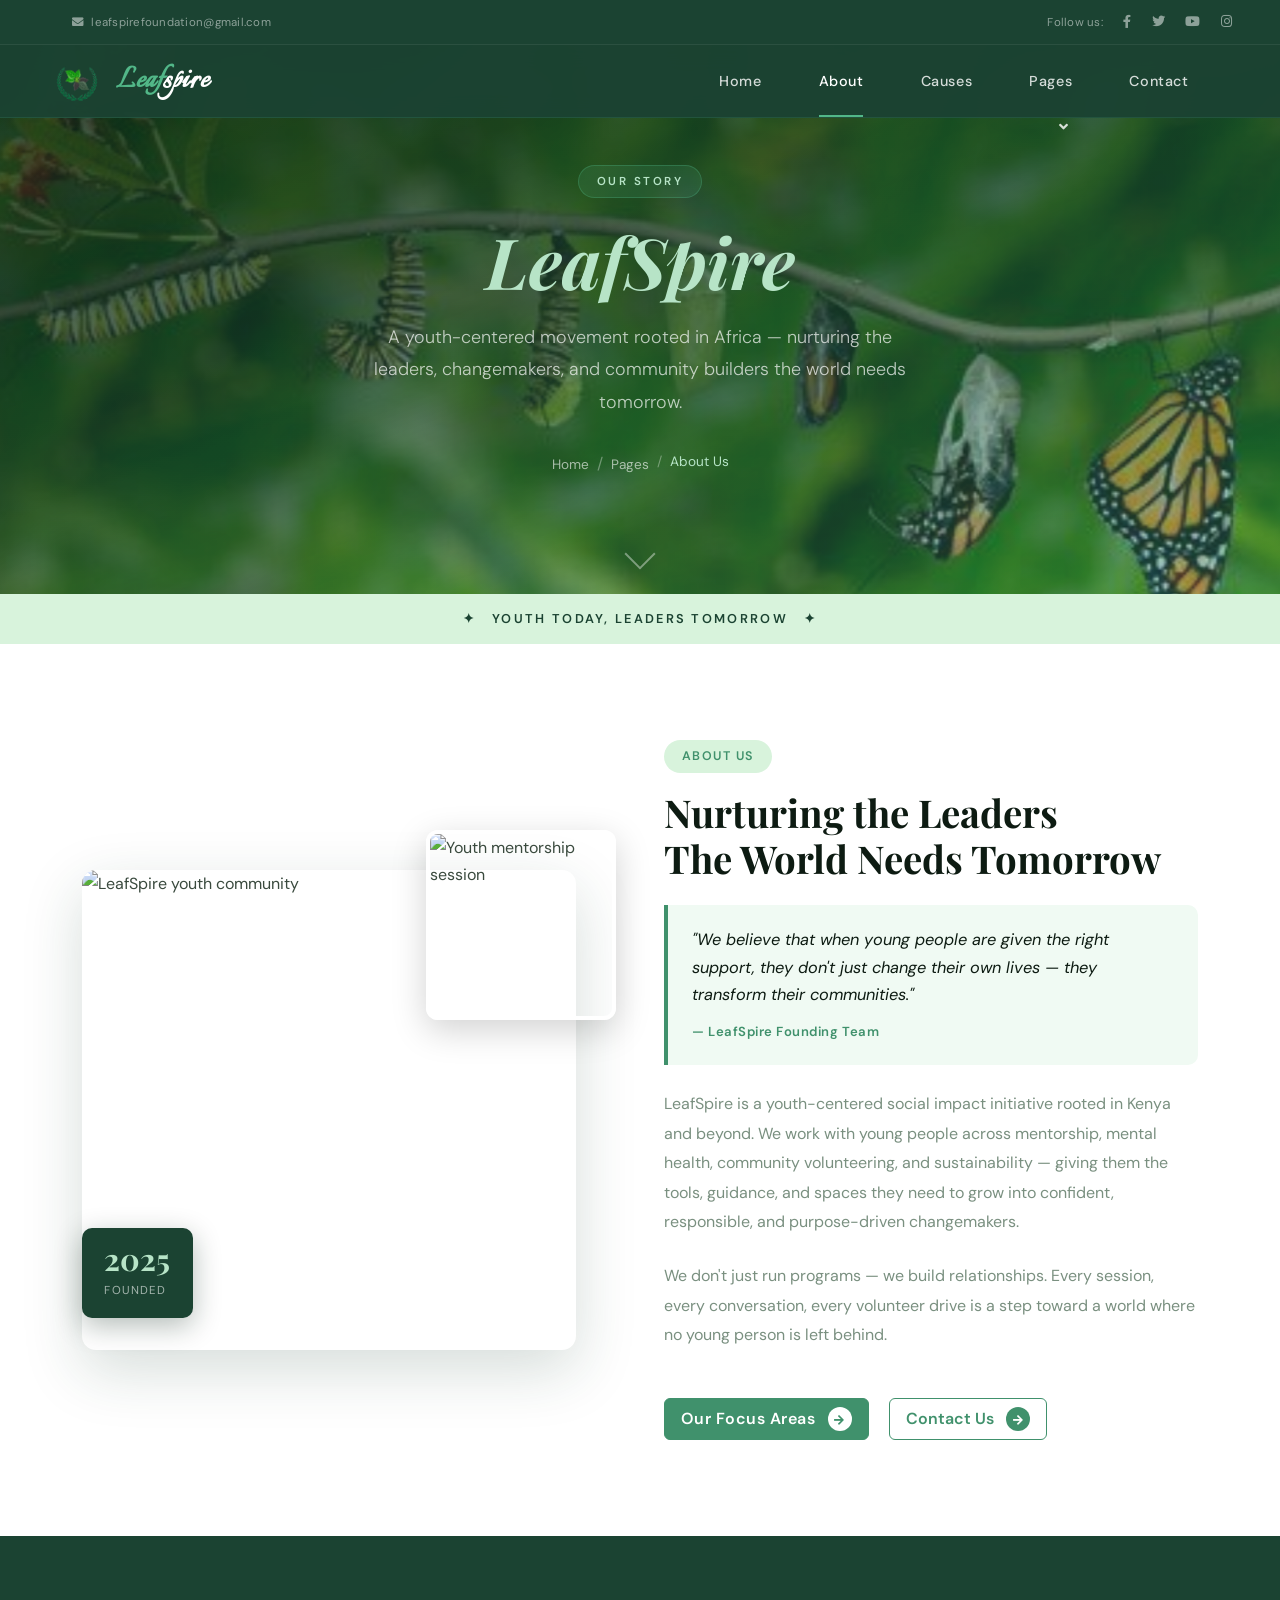
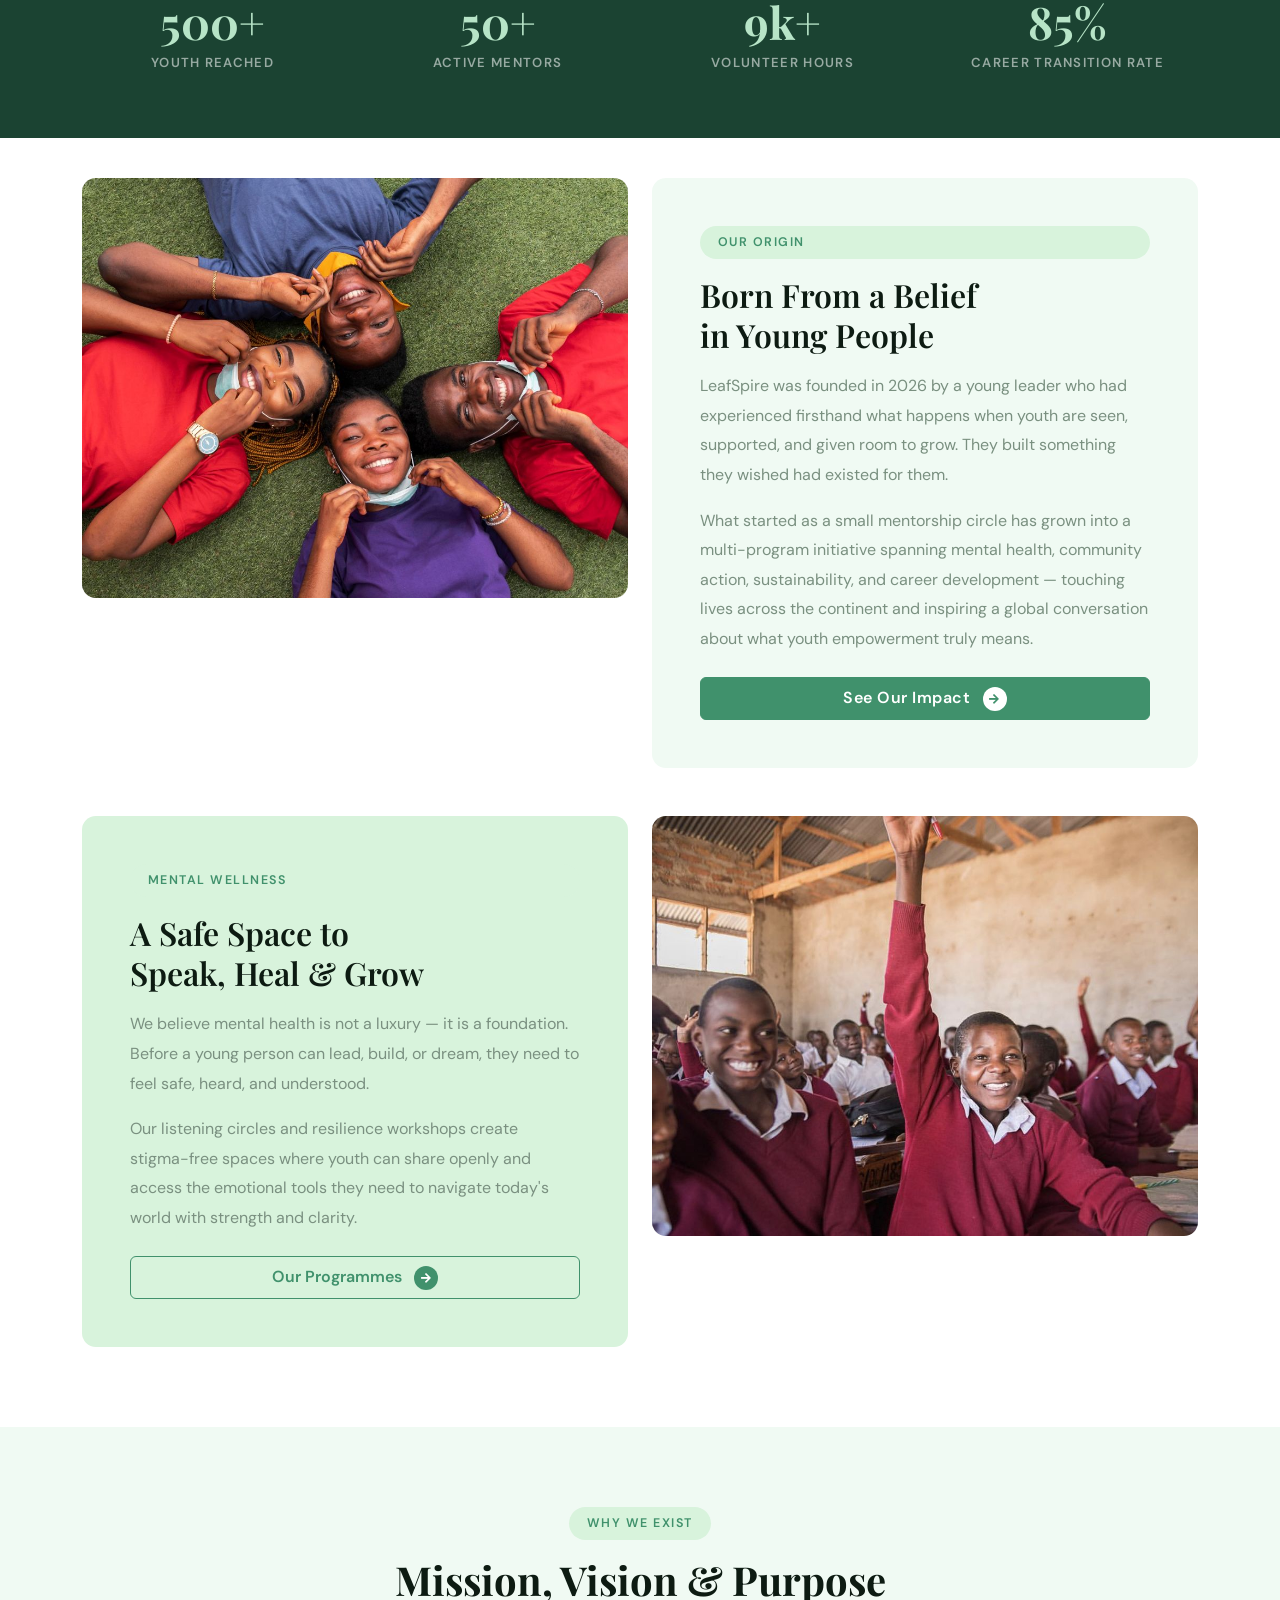
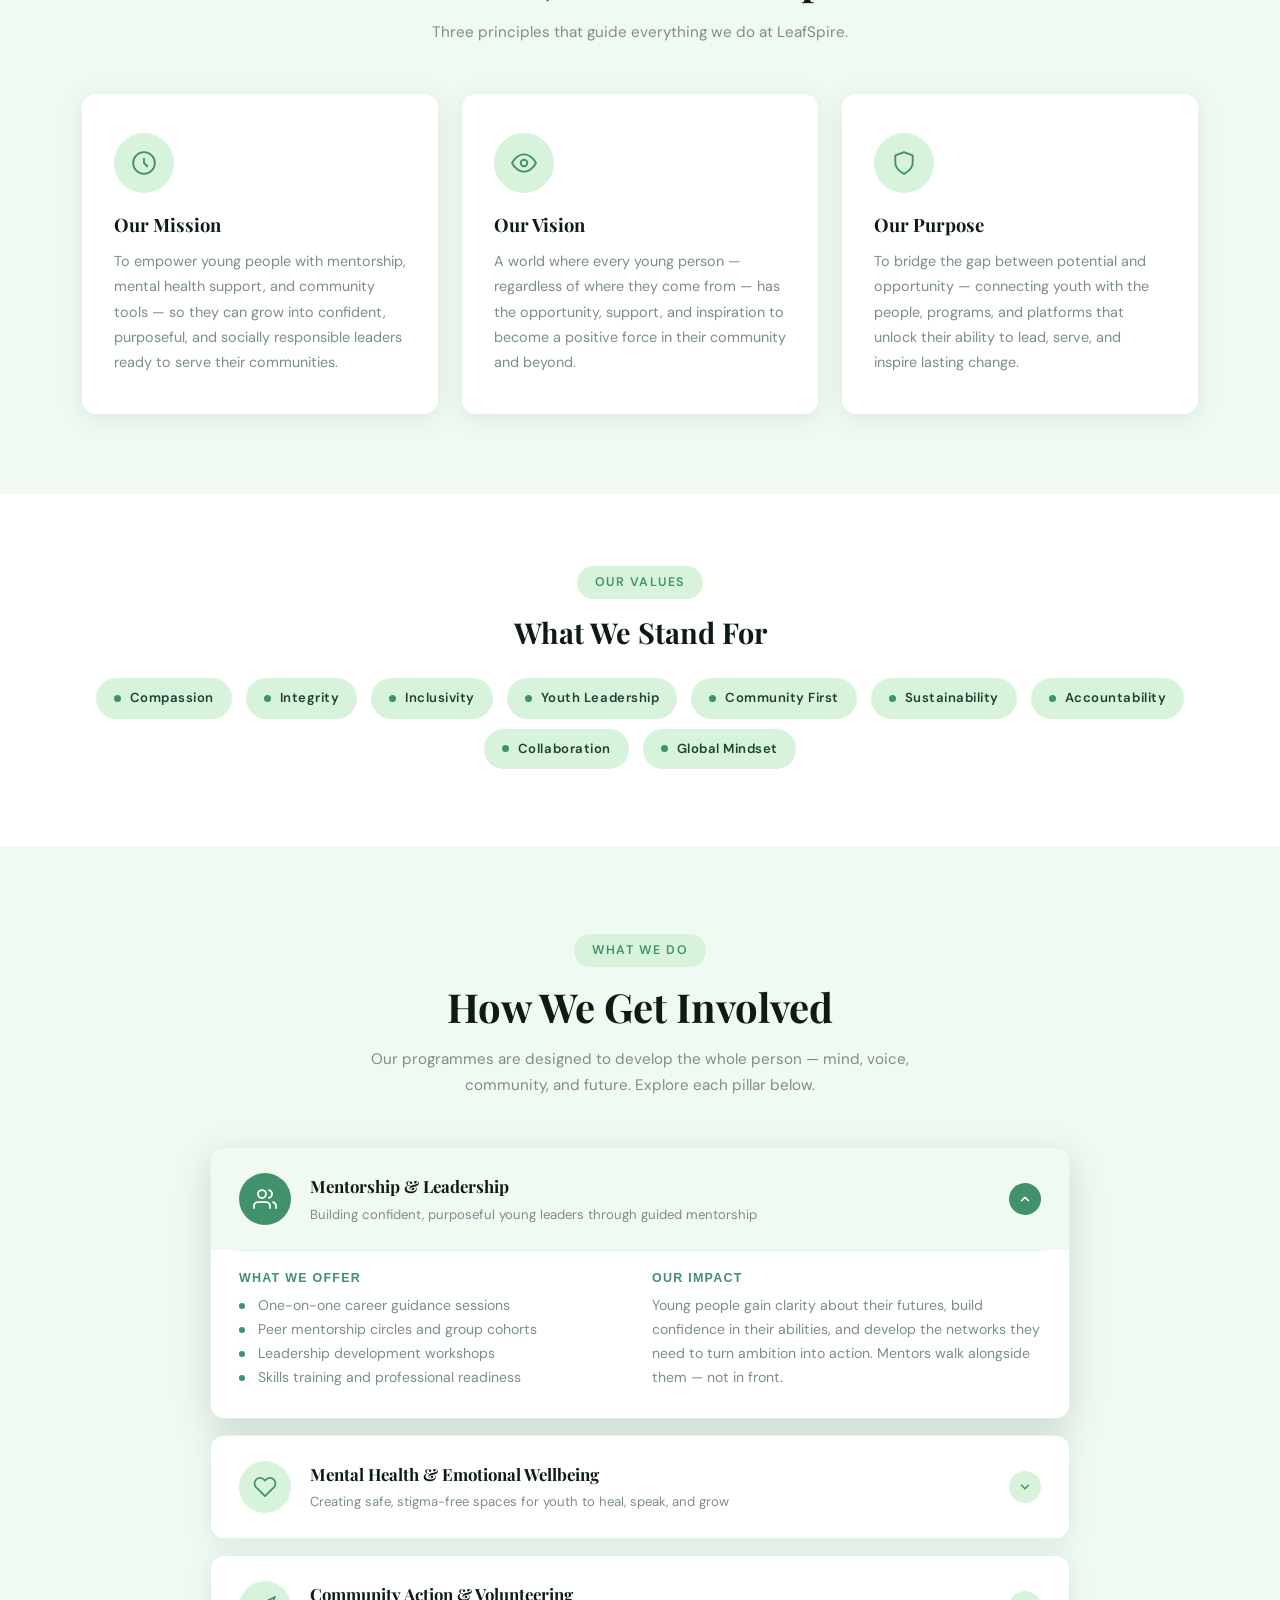
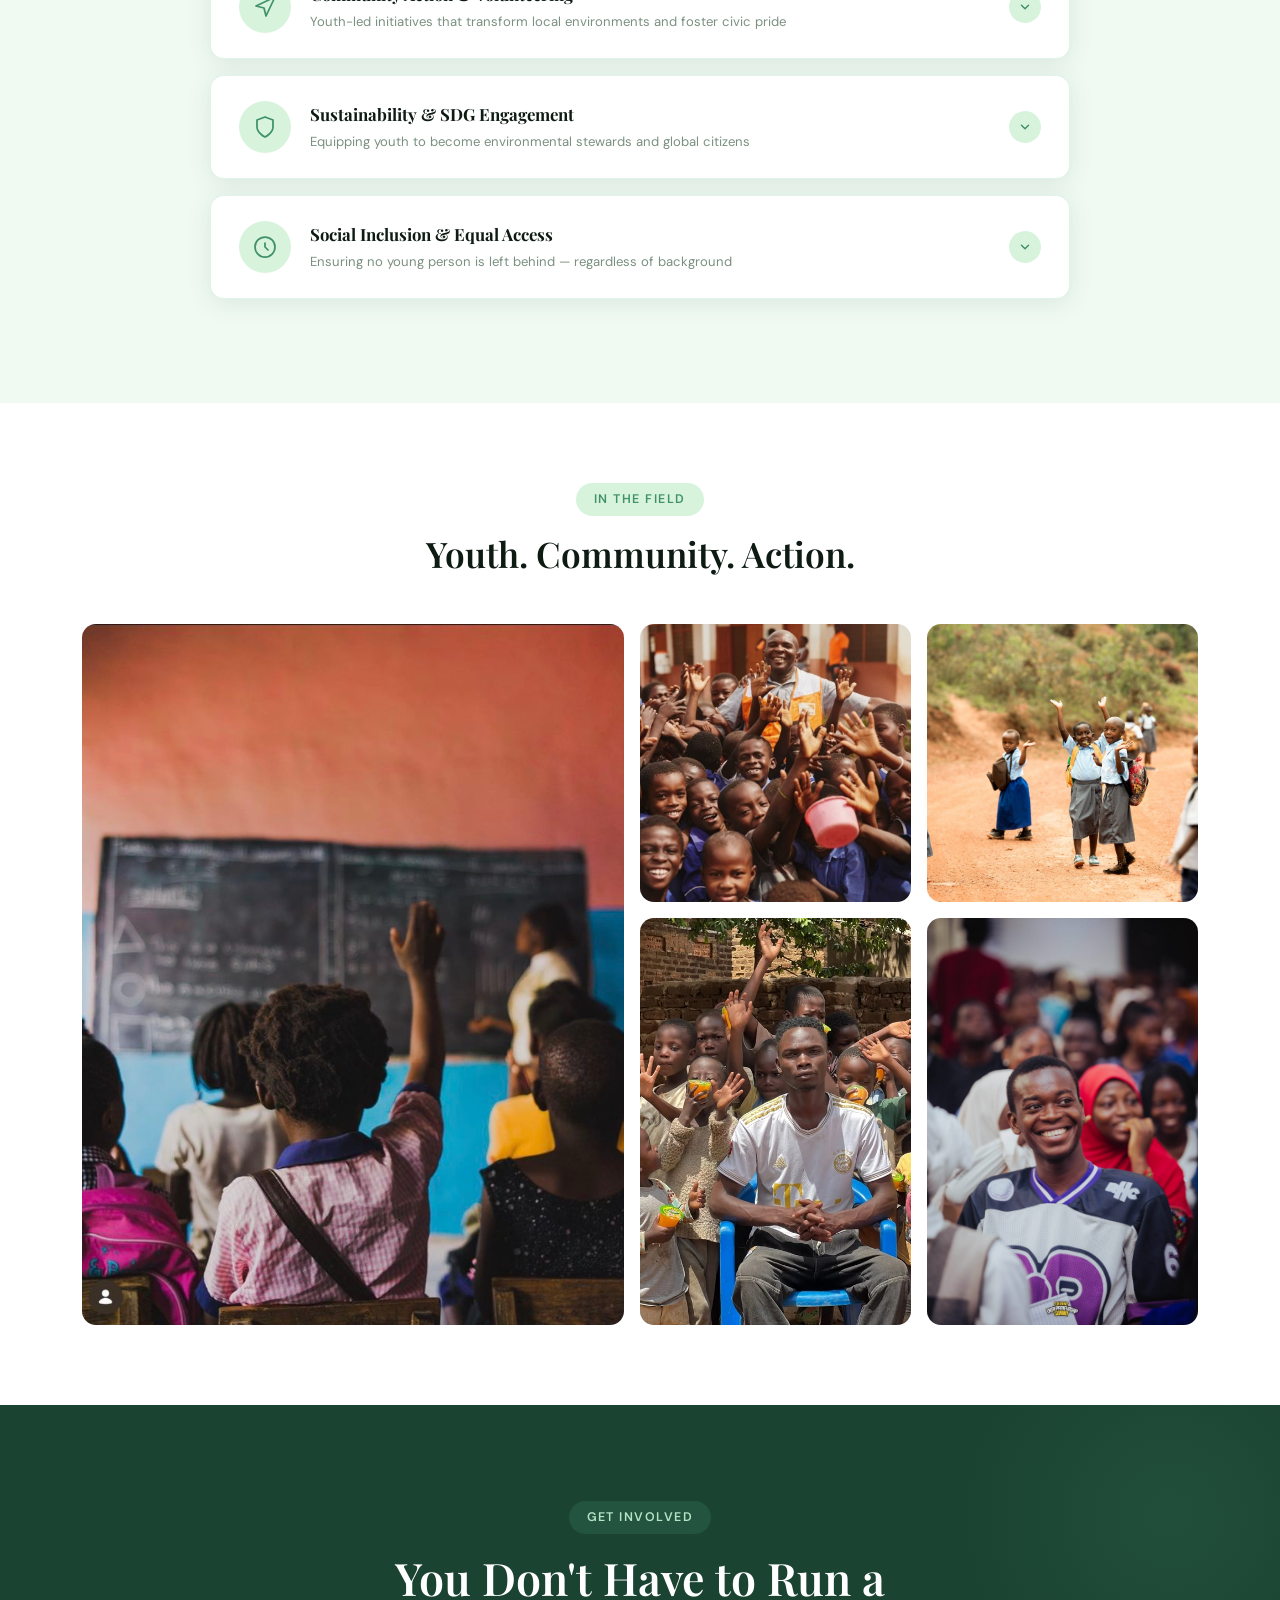
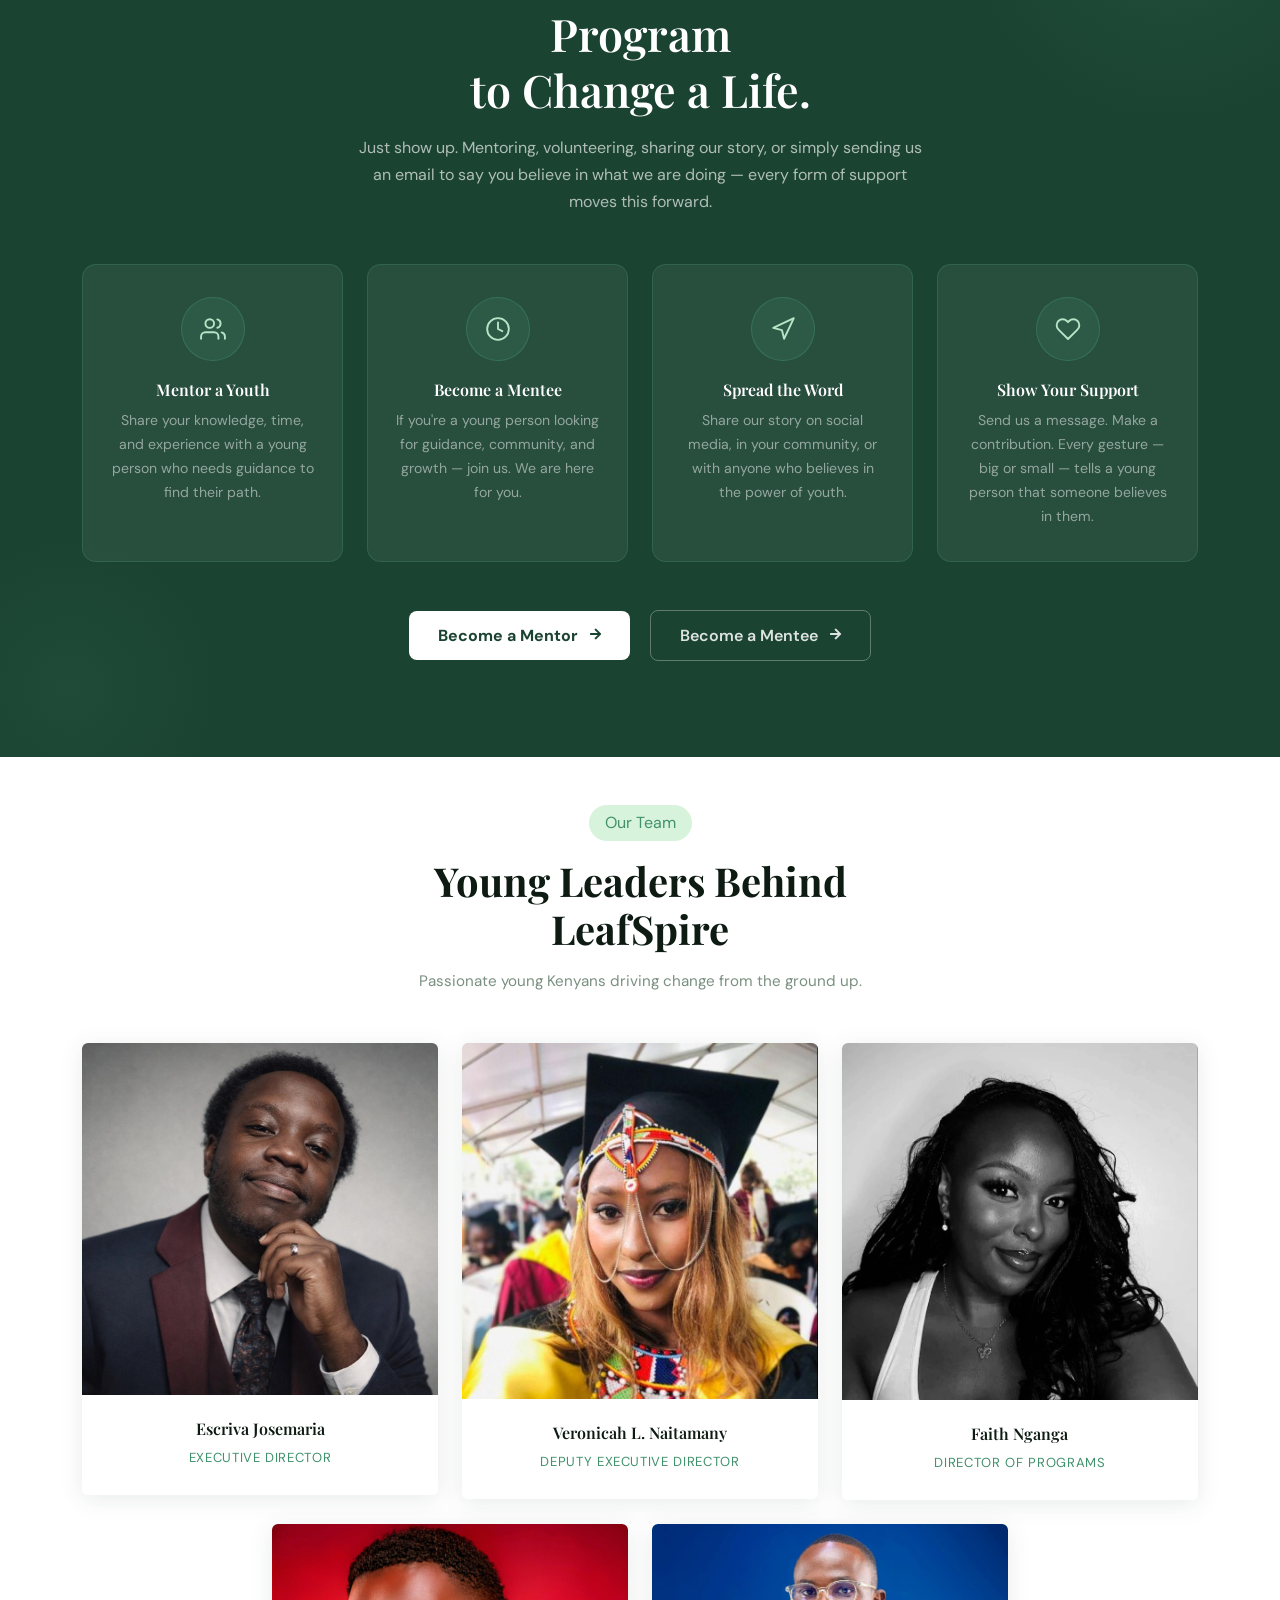
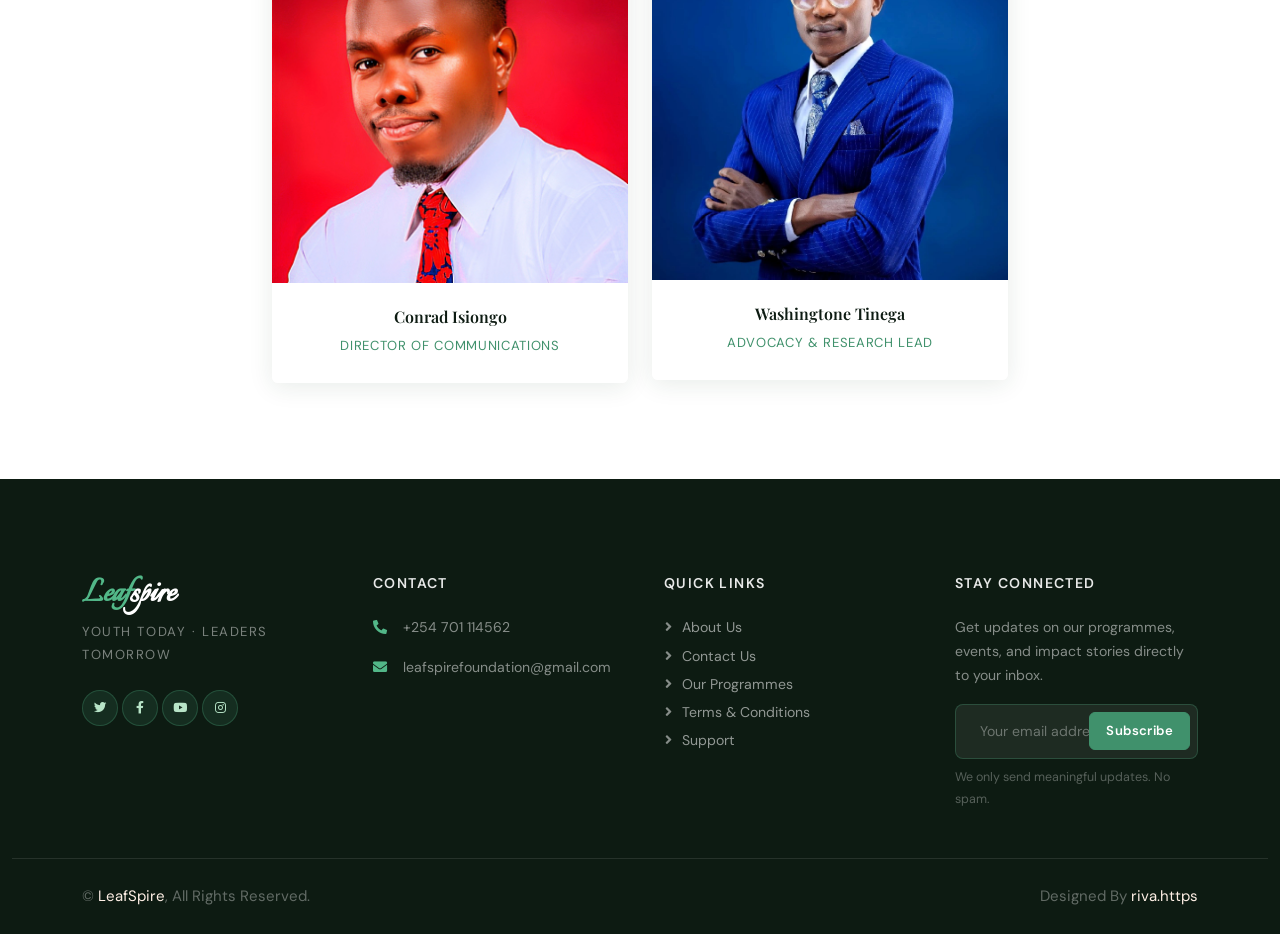
==== commit 7180835e: "Update about.html" ====
--- a/about.html
+++ b/about.html
@@ -1532,7 +1532,7 @@
                             <img class="img-fluid" src="img/conrad.png" alt="">
                         </div>
                         <div class="team-text bg-light text-center p-4">
-                            <h5>Conrad Wesonga</h5>
+                            <h5>Conrad Isiongo</h5>
                             <p class="text-primary">Director of Communications</p>
                         </div>
                     </div>
@@ -1727,4 +1727,4 @@
     </script>
 </body>
 
-</html>+</html>
--- a/css/style.css
+++ b/css/style.css
@@ -0,0 +1,448 @@
+/********** Template CSS **********/
+:root {
+    --primary: #0b655c;
+    --secondary: #FFF0E6;
+    --light: #F8F8F9;
+    --dark: #001D23;
+}
+
+.back-to-top {
+    position: fixed;
+    display: none;
+    right: 30px;
+    bottom: 30px;
+    z-index: 99;
+}
+
+
+/*** Spinner ***/
+#spinner {
+    opacity: 0;
+    visibility: hidden;
+    transition: opacity .5s ease-out, visibility 0s linear .5s;
+    z-index: 99999;
+}
+
+#spinner.show {
+    transition: opacity .5s ease-out, visibility 0s linear 0s;
+    visibility: visible;
+    opacity: 1;
+}
+
+
+/*** Button ***/
+.btn {
+    font-weight: 500;
+    transition: .5s;
+}
+
+.btn.btn-primary,
+.btn.btn-outline-primary:hover {
+    color: #FFFFFF;
+}
+
+.btn.btn-primary:hover {
+    color: var(--primary);
+    background: transparent;
+}
+
+.btn-square {
+    width: 38px;
+    height: 38px;
+}
+
+.btn-sm-square {
+    width: 32px;
+    height: 32px;
+}
+
+.btn-lg-square {
+    width: 48px;
+    height: 48px;
+}
+
+.btn-square,
+.btn-sm-square,
+.btn-lg-square {
+    padding: 0;
+    display: flex;
+    align-items: center;
+    justify-content: center;
+    font-weight: normal;
+}
+
+
+/*** Navbar ***/
+.fixed-top {
+    transition: .5s;
+}
+
+.top-bar {
+    height: 45px;
+    border-bottom: 1px solid rgba(255, 255, 255, .07);
+}
+
+.navbar .dropdown-toggle::after {
+    border: none;
+    content: "\f107";
+    font-family: "Font Awesome 5 Free";
+    font-weight: 900;
+    vertical-align: middle;
+    margin-left: 8px;
+}
+
+.navbar .navbar-nav .nav-link {
+    margin-right: 30px;
+    padding: 25px 0;
+    color: #FFFFFF;
+    font-weight: 500;
+    outline: none;
+}
+
+.navbar .navbar-nav .nav-link:hover,
+.navbar .navbar-nav .nav-link.active {
+    color: var(--primary);
+}
+
+@media (max-width: 991.98px) {
+    .navbar .navbar-nav {
+        margin-top: 10px;
+        border-top: 1px solid rgba(0, 0, 0, .07);
+        background: var(--dark);
+    }
+
+    .navbar .navbar-nav .nav-link {
+        padding: 10px 0;
+    }
+}
+
+@media (min-width: 992px) {
+    .navbar .nav-item .dropdown-menu {
+        display: block;
+        visibility: hidden;
+        top: 100%;
+        transform: rotateX(-75deg);
+        transform-origin: 0% 0%;
+        transition: .5s;
+        opacity: 0;
+    }
+
+    .navbar .nav-item:hover .dropdown-menu {
+        transform: rotateX(0deg);
+        visibility: visible;
+        transition: .5s;
+        opacity: 1;
+    }
+}
+
+
+/*** Header ***/
+.carousel-caption {
+    top: 0;
+    left: 0;
+    right: 0;
+    bottom: 0;
+    display: flex;
+    align-items: center;
+    justify-content: center;
+    text-align: center;
+    background: rgba(0, 29, 35, .8);
+    z-index: 1;
+}
+
+.carousel-control-prev,
+.carousel-control-next {
+    width: 15%;
+}
+
+.carousel-control-prev-icon,
+.carousel-control-next-icon {
+    width: 3rem;
+    height: 3rem;
+    background-color: var(--dark);
+    border: 12px solid var(--dark);
+    border-radius: 3rem;
+}
+
+@media (max-width: 768px) {
+    #header-carousel .carousel-item {
+        position: relative;
+        min-height: 450px;
+    }
+    
+    #header-carousel .carousel-item img {
+        position: absolute;
+        width: 100%;
+        height: 100%;
+        object-fit: cover;
+    }
+}
+
+.page-header {
+    padding-top: 12rem;
+    padding-bottom: 6rem;
+    background: linear-gradient(rgba(0, 29, 35, .8), rgba(0, 29, 35, .8)), url(../img/carousel-1.jpg) center center no-repeat;
+    background-size: cover;
+}
+
+.page-header .breadcrumb-item+.breadcrumb-item::before {
+    color: #999999;
+}
+
+
+/*** Causes ***/
+.causes-item .progress {
+    height: 5px;
+    border-radius: 0;
+    overflow: visible;
+}
+
+.causes-item .progress .progress-bar {
+    position: relative;
+    overflow: visible;
+    width: 0px;
+    border-radius: 0;
+    transition: 5s;
+}
+
+.causes-item .progress .progress-bar span {
+    position: absolute;
+    top: -7px;
+    right: 0;
+    width: 40px;
+    height: 19px;
+    display: flex;
+    align-items: center;
+    justify-content: center;
+    font-size: 12px;
+    background: var(--primary);
+    color: #FFFFFF;
+}
+
+.causes-item .causes-overlay {
+    position: absolute;
+    width: 100%;
+    height: 0;
+    top: 0;
+    left: 0;
+    display: flex;
+    align-items: center;
+    justify-content: center;
+    background: rgba(0, 0, 0, .5);
+    overflow: hidden;
+    opacity: 0;
+    transition: .5s;
+}
+
+.causes-item:hover .causes-overlay {
+    height: 100%;
+    opacity: 1;
+}
+
+
+/*** Service ***/
+.service-item {
+    box-shadow: 0 0 45px rgba(0, 0, 0, .06);
+}
+
+
+/*** Donate ***/
+.donate {
+    background: rgba(0, 29, 35, .8);
+}
+
+.btn-group .btn-light:hover,
+.btn-group input[type="radio"]:checked+label {
+    color: var(--primary);
+    border-color: var(--primary);
+}
+
+
+/*** Team ***/
+.team-item img {
+    position: relative;
+    top: 0;
+    transition: .5s;
+}
+
+.team-item:hover img {
+    top: -30px;
+}
+
+.team-item .team-text {
+    position: relative;
+    height: 100px;
+    transition: .5s;
+}
+
+.team-item:hover .team-text {
+    margin-top: -60px;
+    height: 160px;
+}
+
+.team-item .team-text .team-social {
+    opacity: 0;
+    transition: .5s;
+}
+
+.team-item:hover .team-text .team-social {
+    opacity: 1;
+}
+
+.team-item .team-social .btn {
+    display: inline-flex;
+    color: var(--primary);
+    background: #FFFFFF;
+    border-radius: 40px;
+}
+
+.team-item .team-social .btn:hover {
+    color: #FFFFFF;
+    background: var(--primary);
+}
+
+
+/*** Testimonial ***/
+.testimonial-carousel::before {
+    position: absolute;
+    content: "";
+    top: 0;
+    left: 0;
+    height: 100%;
+    width: 0;
+    background: linear-gradient(to right, rgba(255, 255, 255, 1) 0%, rgba(255, 255, 255, 0) 100%);
+    z-index: 1;
+}
+
+.testimonial-carousel::after {
+    position: absolute;
+    content: "";
+    top: 0;
+    right: 0;
+    height: 100%;
+    width: 0;
+    background: linear-gradient(to left, rgba(255, 255, 255, 1) 0%, rgba(255, 255, 255, 0) 100%);
+    z-index: 1;
+}
+
+@media (min-width: 768px) {
+    .testimonial-carousel::before,
+    .testimonial-carousel::after {
+        width: 200px;
+    }
+}
+
+@media (min-width: 992px) {
+    .testimonial-carousel::before,
+    .testimonial-carousel::after {
+        width: 300px;
+    }
+}
+
+.testimonial-carousel .owl-item .testimonial-text {
+    background: var(--light);
+    transform: scale(.8);
+    transition: .5s;
+}
+
+.testimonial-carousel .owl-item.center .testimonial-text {
+    background: var(--primary);
+    transform: scale(1);
+}
+
+.testimonial-carousel .owl-item .testimonial-text *,
+.testimonial-carousel .owl-item .testimonial-item img {
+    transition: .5s;
+}
+
+.testimonial-carousel .owl-item.center .testimonial-text * {
+    color: #994309 !important;
+}
+
+.testimonial-carousel .owl-item.center .testimonial-item img {
+    background: var(--primary) !important;
+} 
+
+.testimonial-carousel .owl-nav {
+    position: absolute;
+    width: 350px;
+    top: 15px;
+    left: 50%;
+    transform: translateX(-50%);
+    display: flex;
+    justify-content: space-between;
+    opacity: 0;
+    transition: .5s;
+    z-index: 1;
+}
+
+.testimonial-carousel:hover .owl-nav {
+    width: 300px;
+    opacity: 1;
+}
+
+.testimonial-carousel .owl-nav .owl-prev,
+.testimonial-carousel .owl-nav .owl-next {
+    position: relative;
+    color: var(--primary);
+    font-size: 45px;
+    transition: .5s;
+}
+
+.testimonial-carousel .owl-nav .owl-prev:hover,
+.testimonial-carousel .owl-nav .owl-next:hover {
+    color: var(--dark);
+}
+
+
+/*** Footer ***/
+
+.footer .btn.btn-link {
+    display: block;
+    margin-bottom: 5px;
+    padding: 0;
+    text-align: left;
+    color: rgba(255,255,255,0.5);
+    font-weight: normal;
+    text-transform: capitalize;
+    transition: .3s;
+}
+
+.footer .btn.btn-link::before {
+    position: relative;
+    content: "\f105";
+    font-family: "Font Awesome 5 Free";
+    font-weight: 900;
+    color: rgba(255,255,255,0.5);
+    margin-right: 10px;
+}
+
+.footer .btn.btn-link:hover {
+    color: var(--light);
+    letter-spacing: 1px;
+    box-shadow: none;
+}
+
+.footer .btn.btn-square {
+    color: rgba(255,255,255,0.5);
+    border: 1px solid rgba(255,255,255,0.5);
+}
+
+.footer .btn.btn-square:hover {
+    color: var(--secondary);
+    border-color: var(--light);
+}
+
+.footer .copyright {
+    padding: 25px 0;
+    font-size: 15px;
+    border-top: 1px solid rgba(256, 256, 256, .1);
+}
+
+.footer .copyright a {
+    color: var(--secondary);
+}
+
+.footer .copyright a:hover {
+    color: var(--primary);
+}
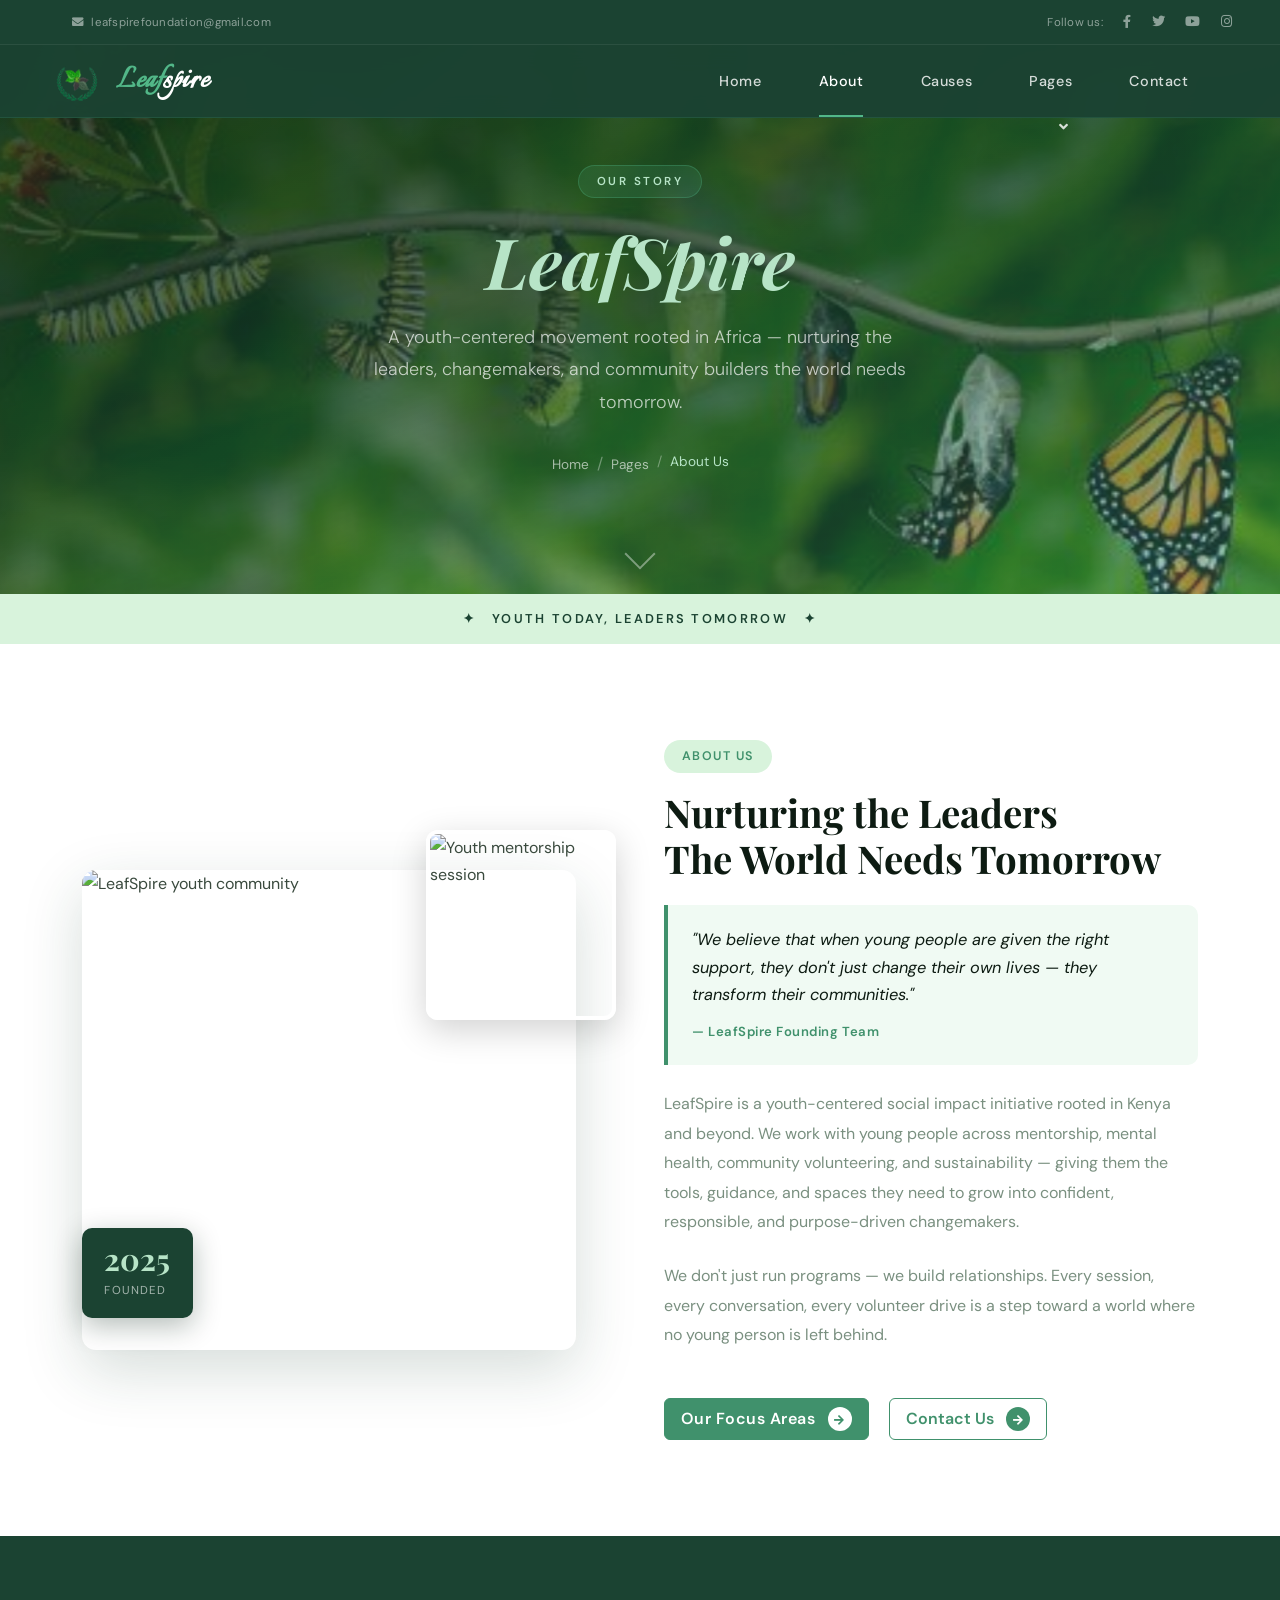
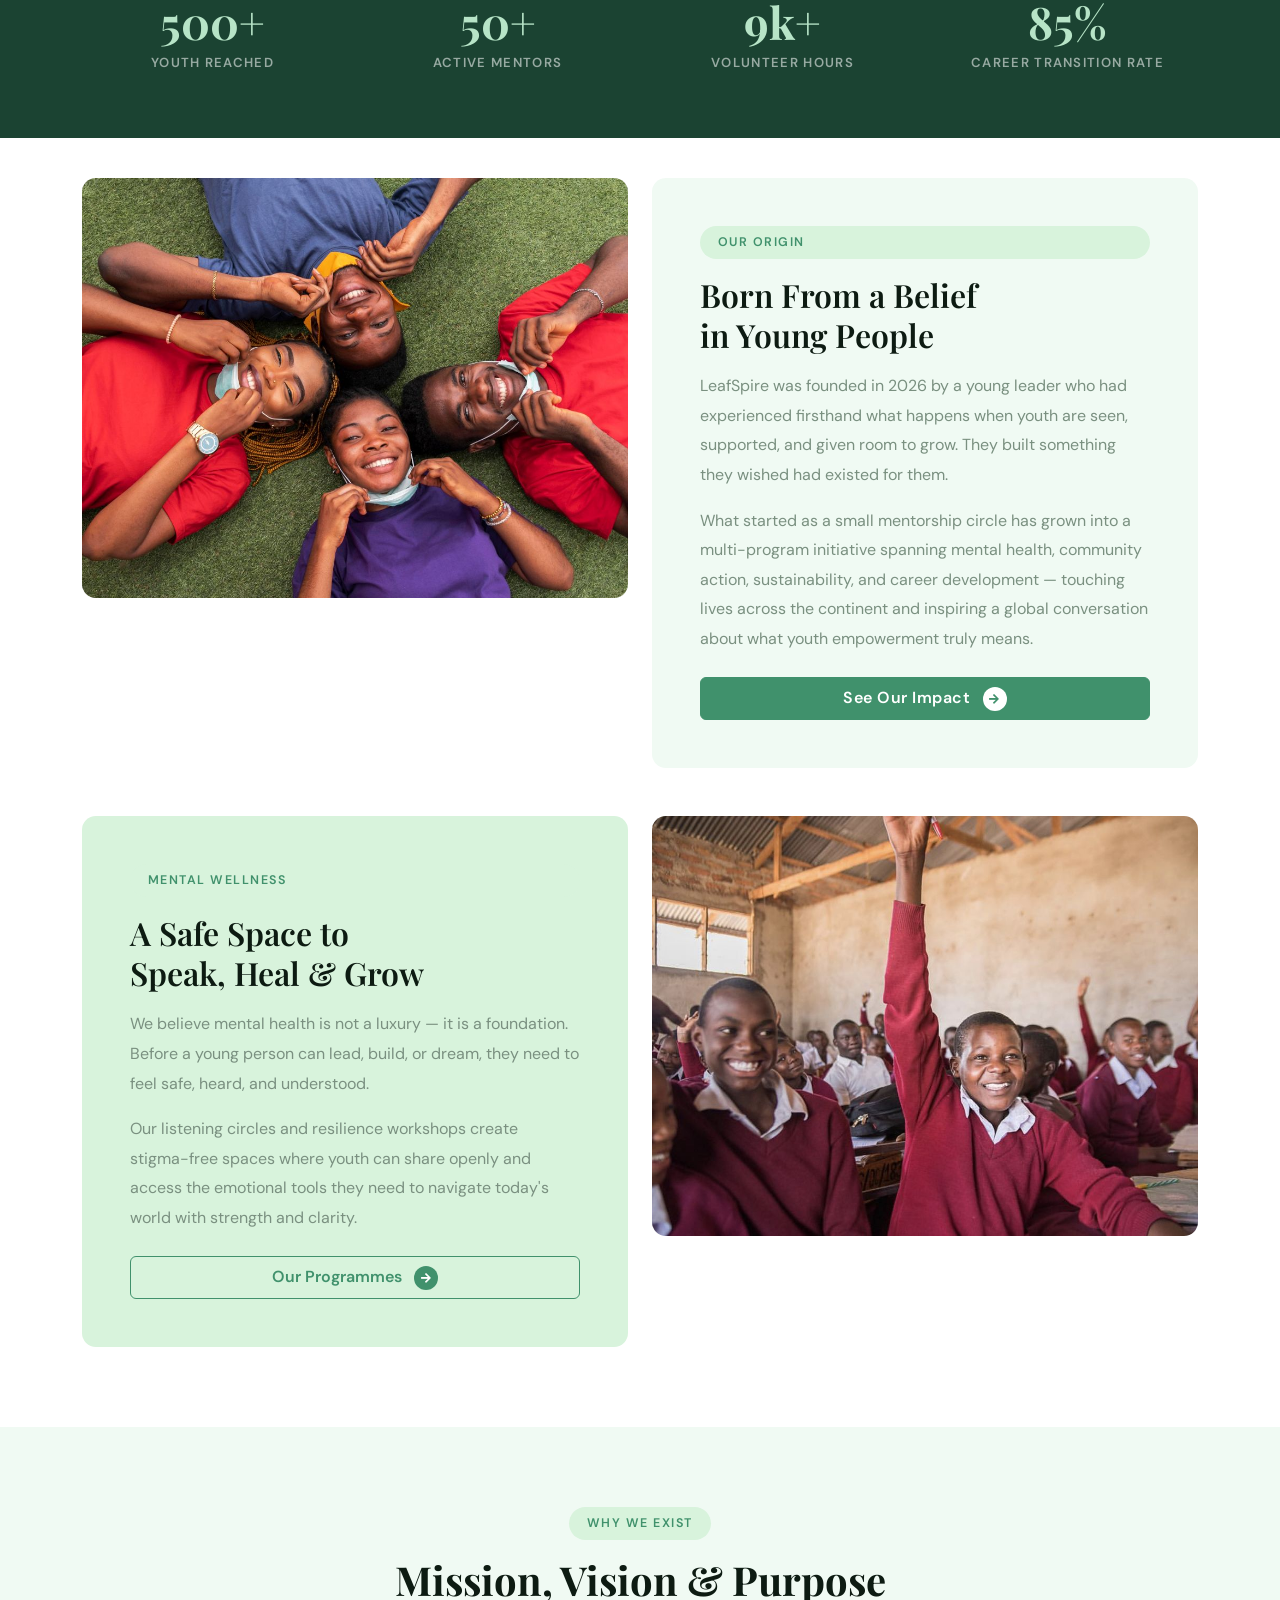
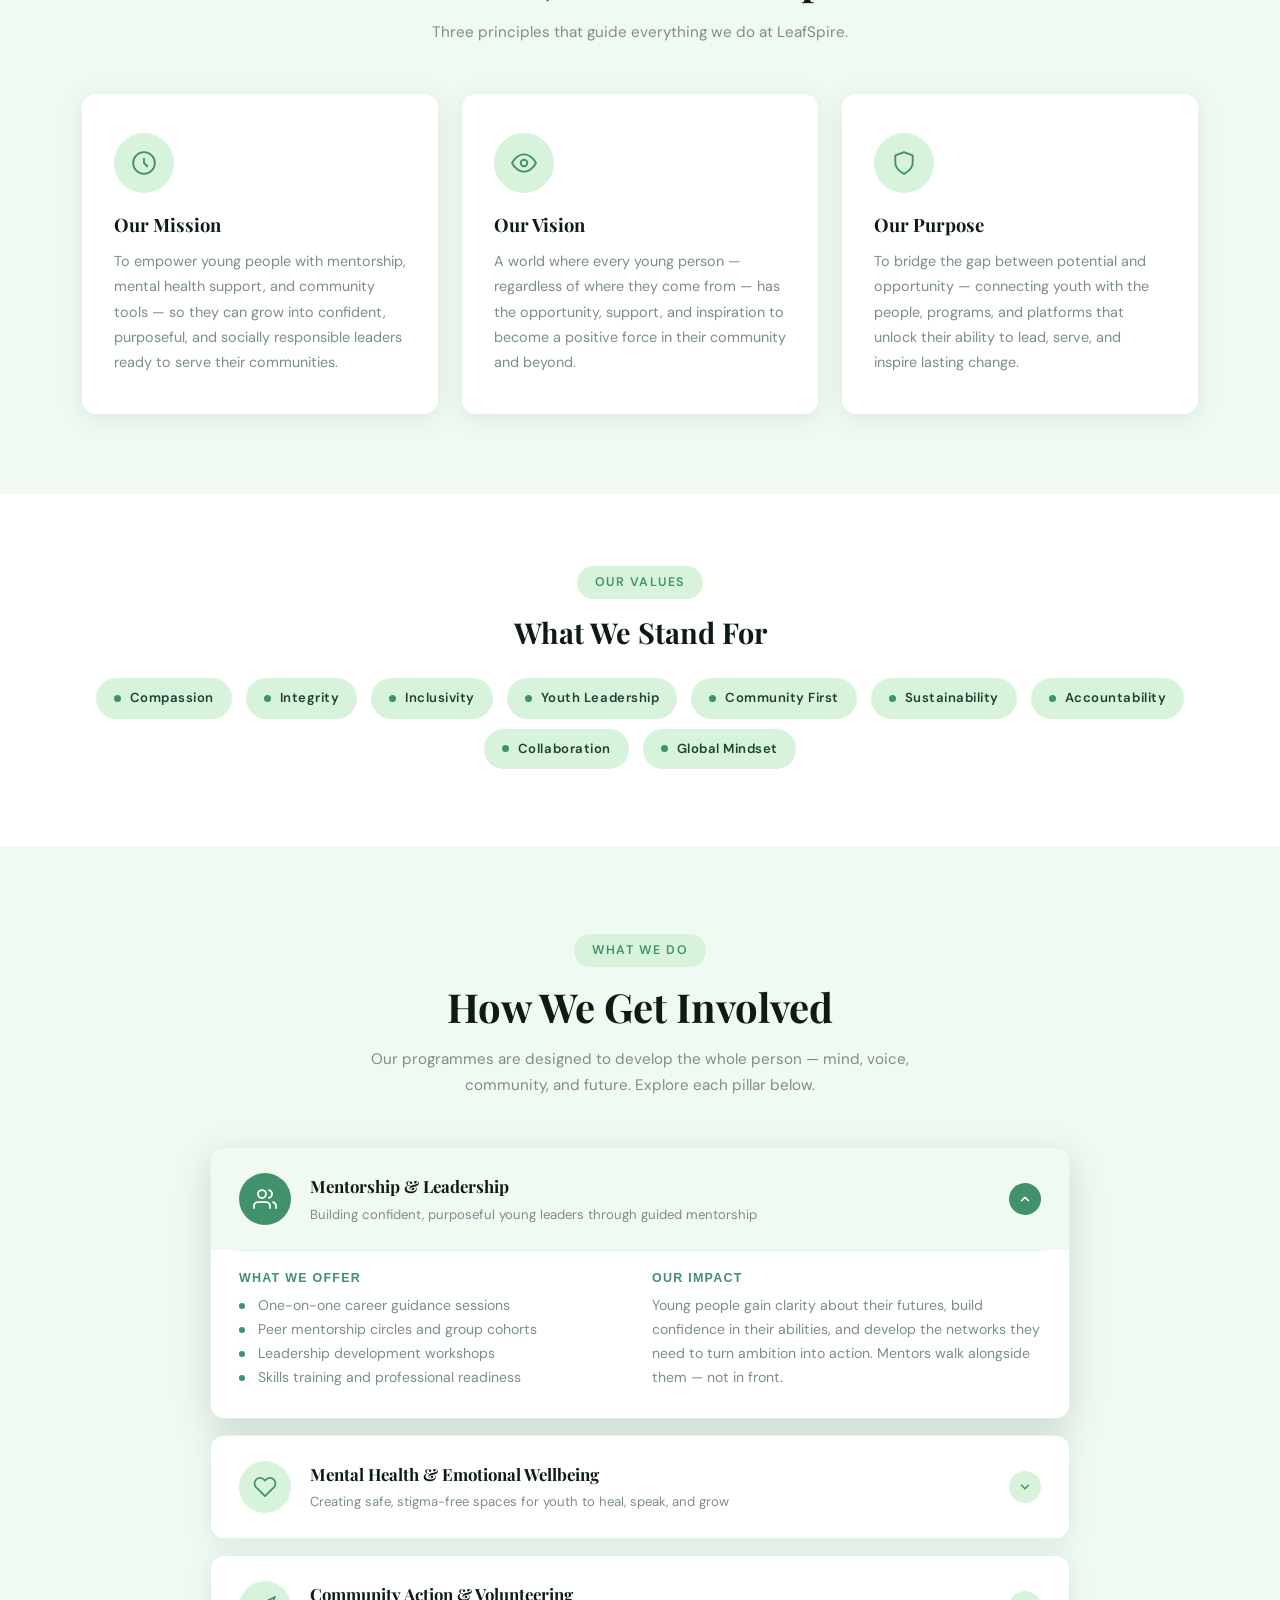
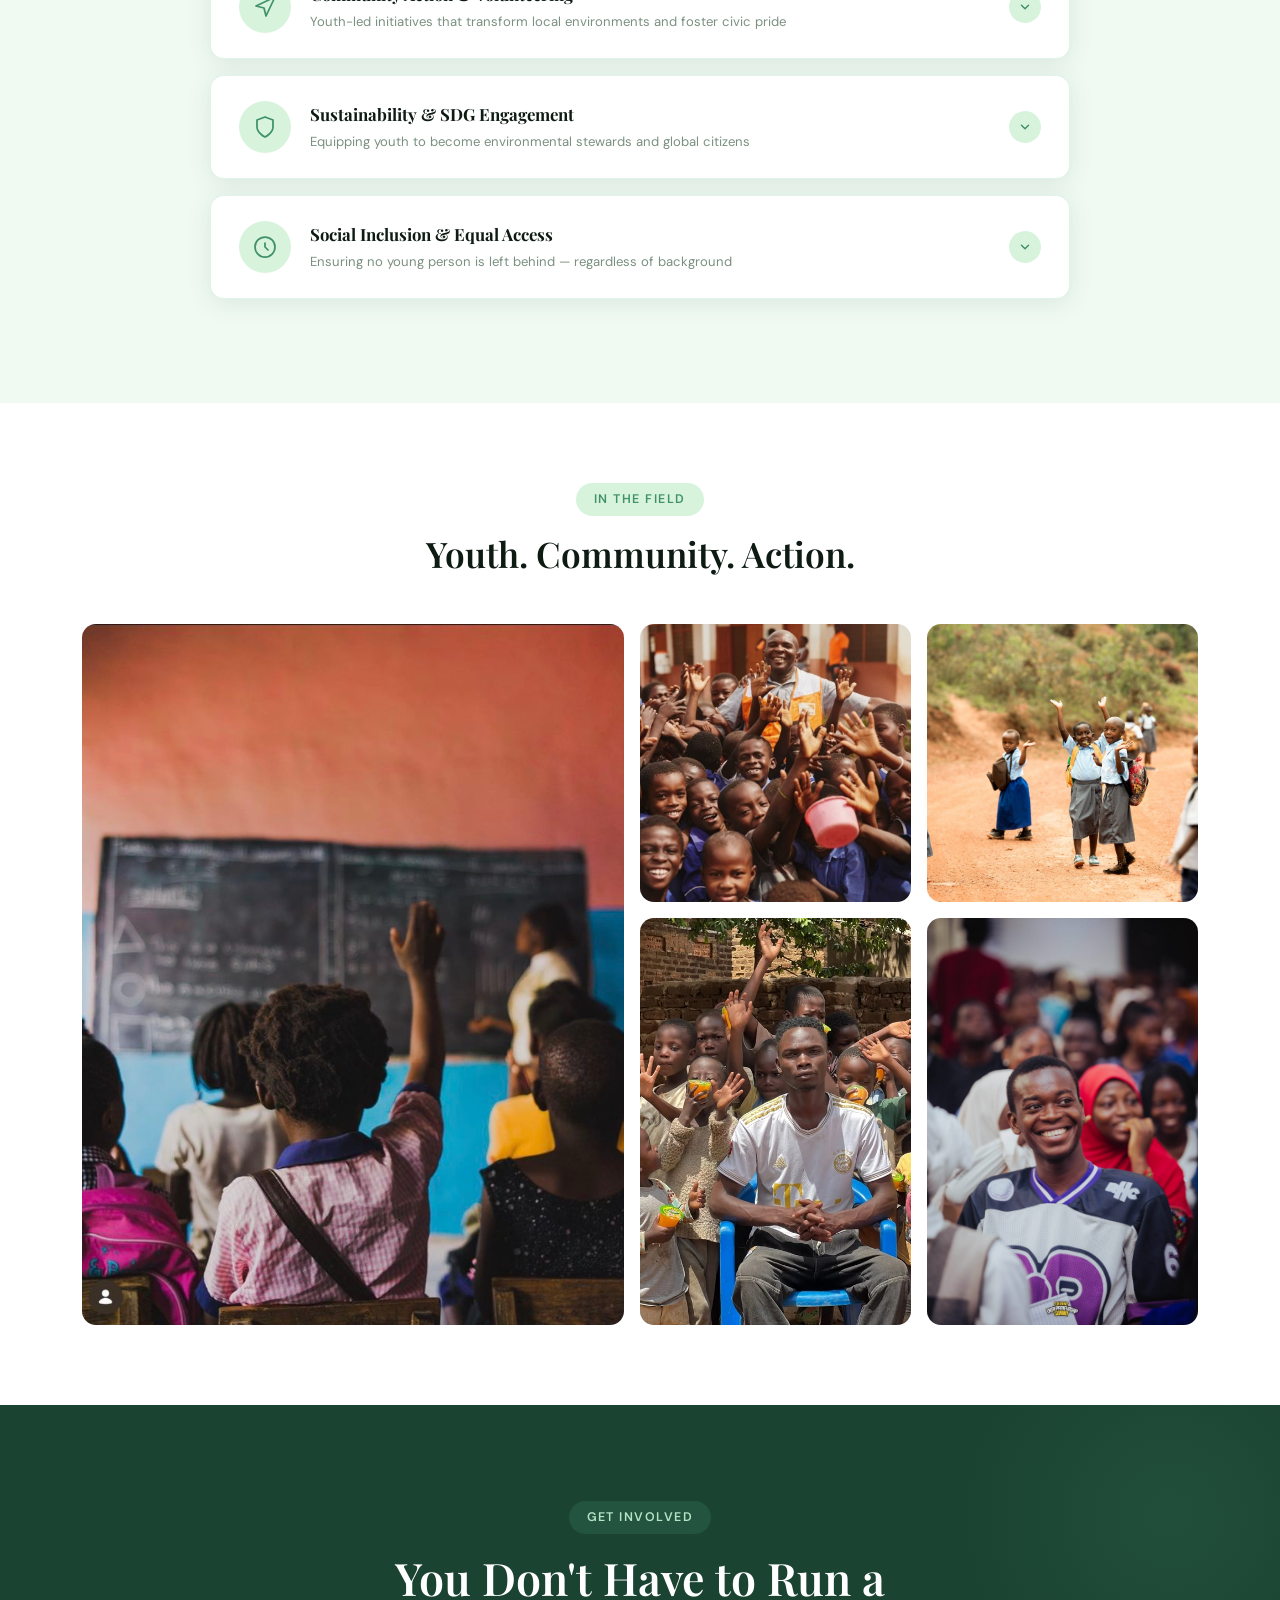
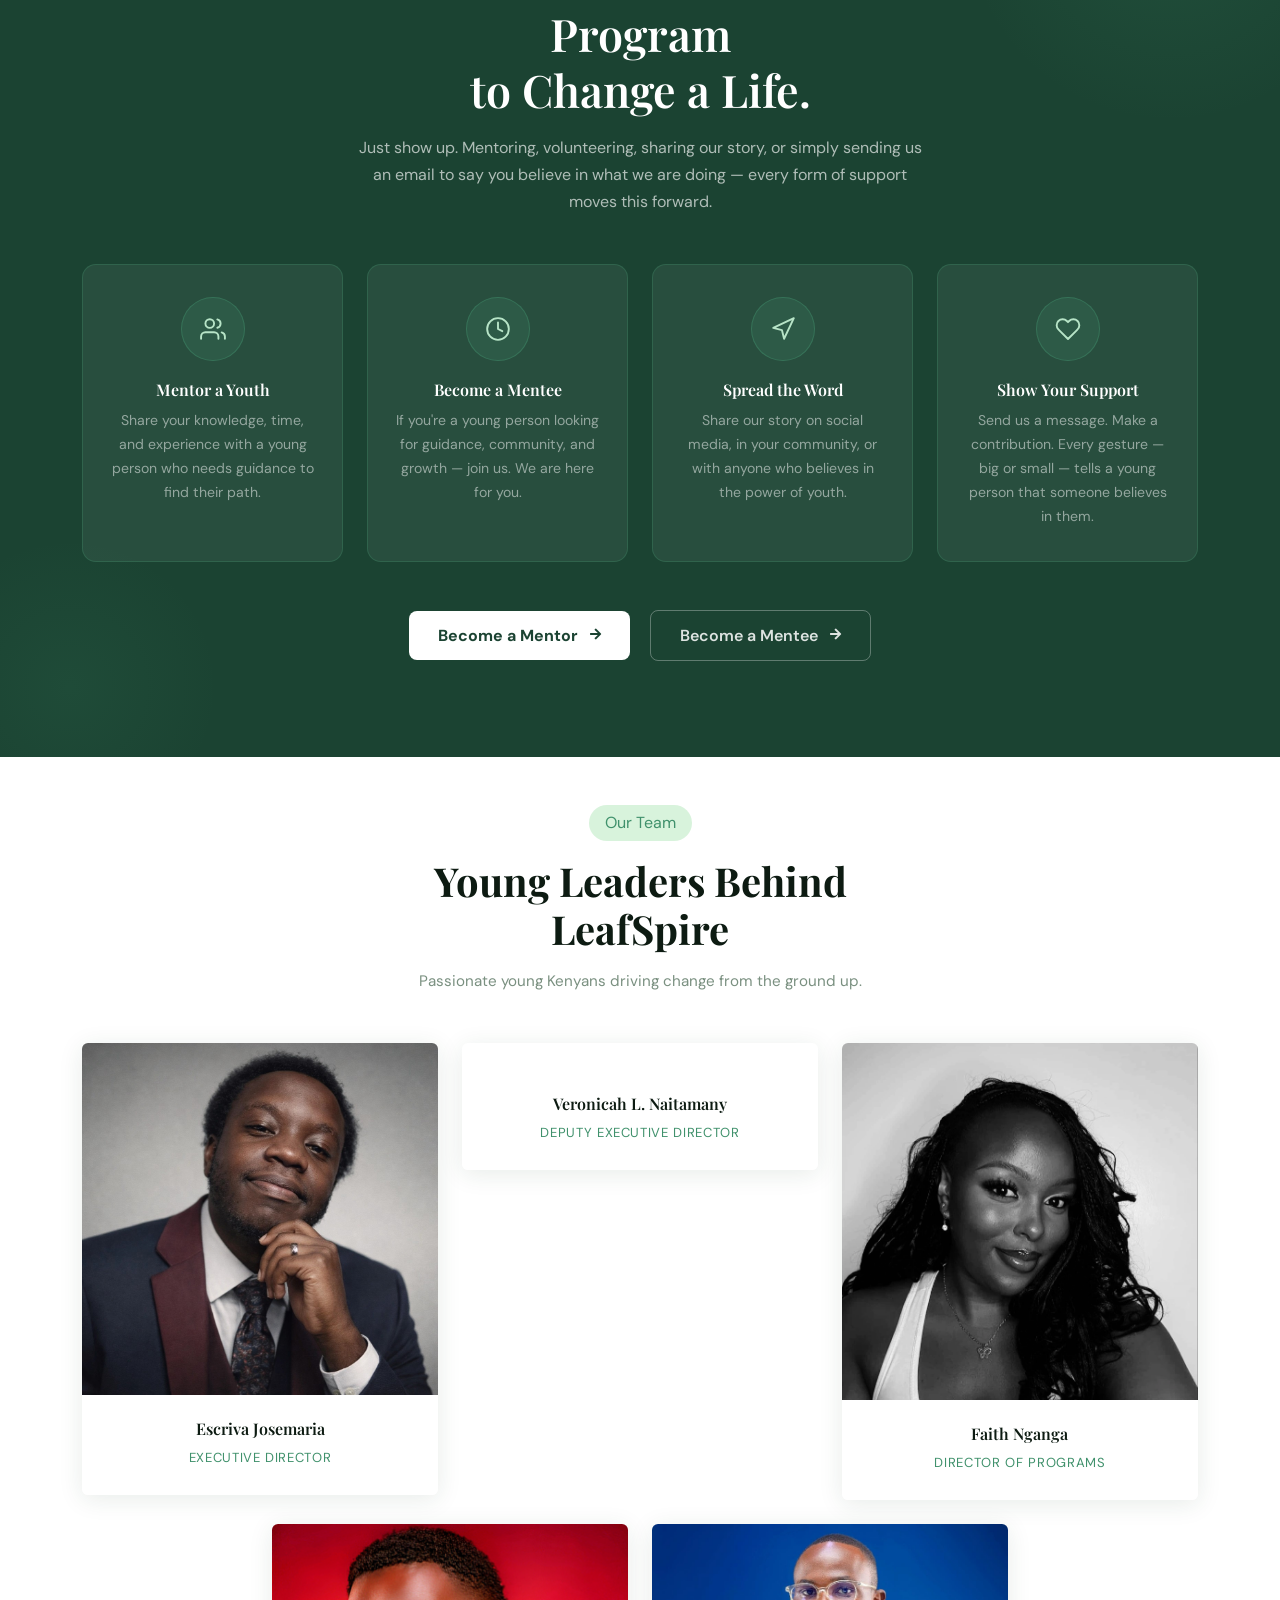
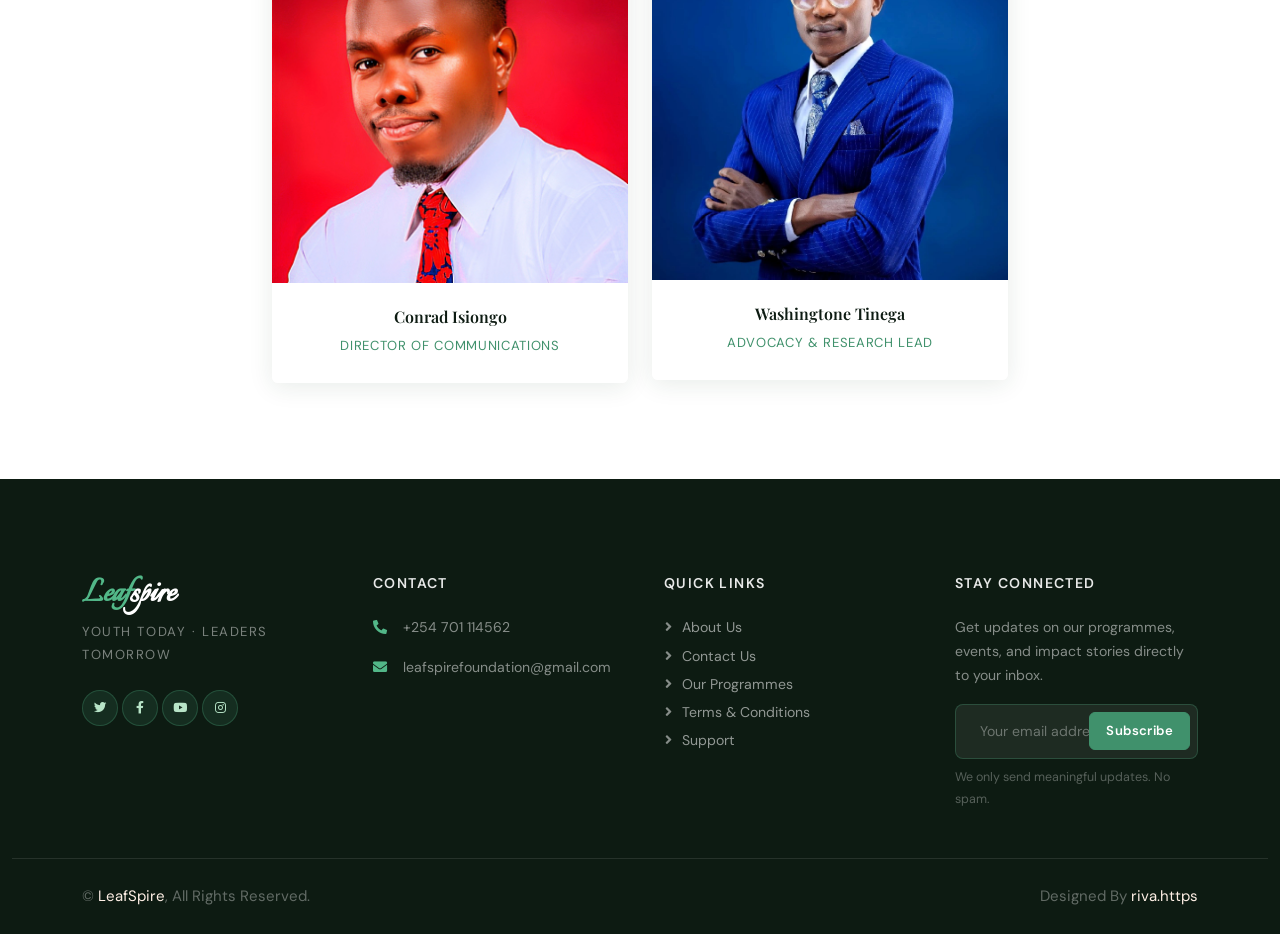
==== commit f36e94df: "Update about.html" ====
--- a/about.html
+++ b/about.html
@@ -1499,7 +1499,7 @@
                 <div class="wow fadeInUp" data-wow-delay="0.2s">
                     <div class="team-item position-relative rounded overflow-hidden">
                         <div class="overflow-hidden">
-                            <img class="img-fluid" src="img/ver.jfif" alt="">
+                            <img class="img-fluid" src="img/Vee.png" alt="">
                         </div>
                         <div class="team-text bg-light text-center p-4">
                             <h5>Veronicah L. Naitamany</h5>
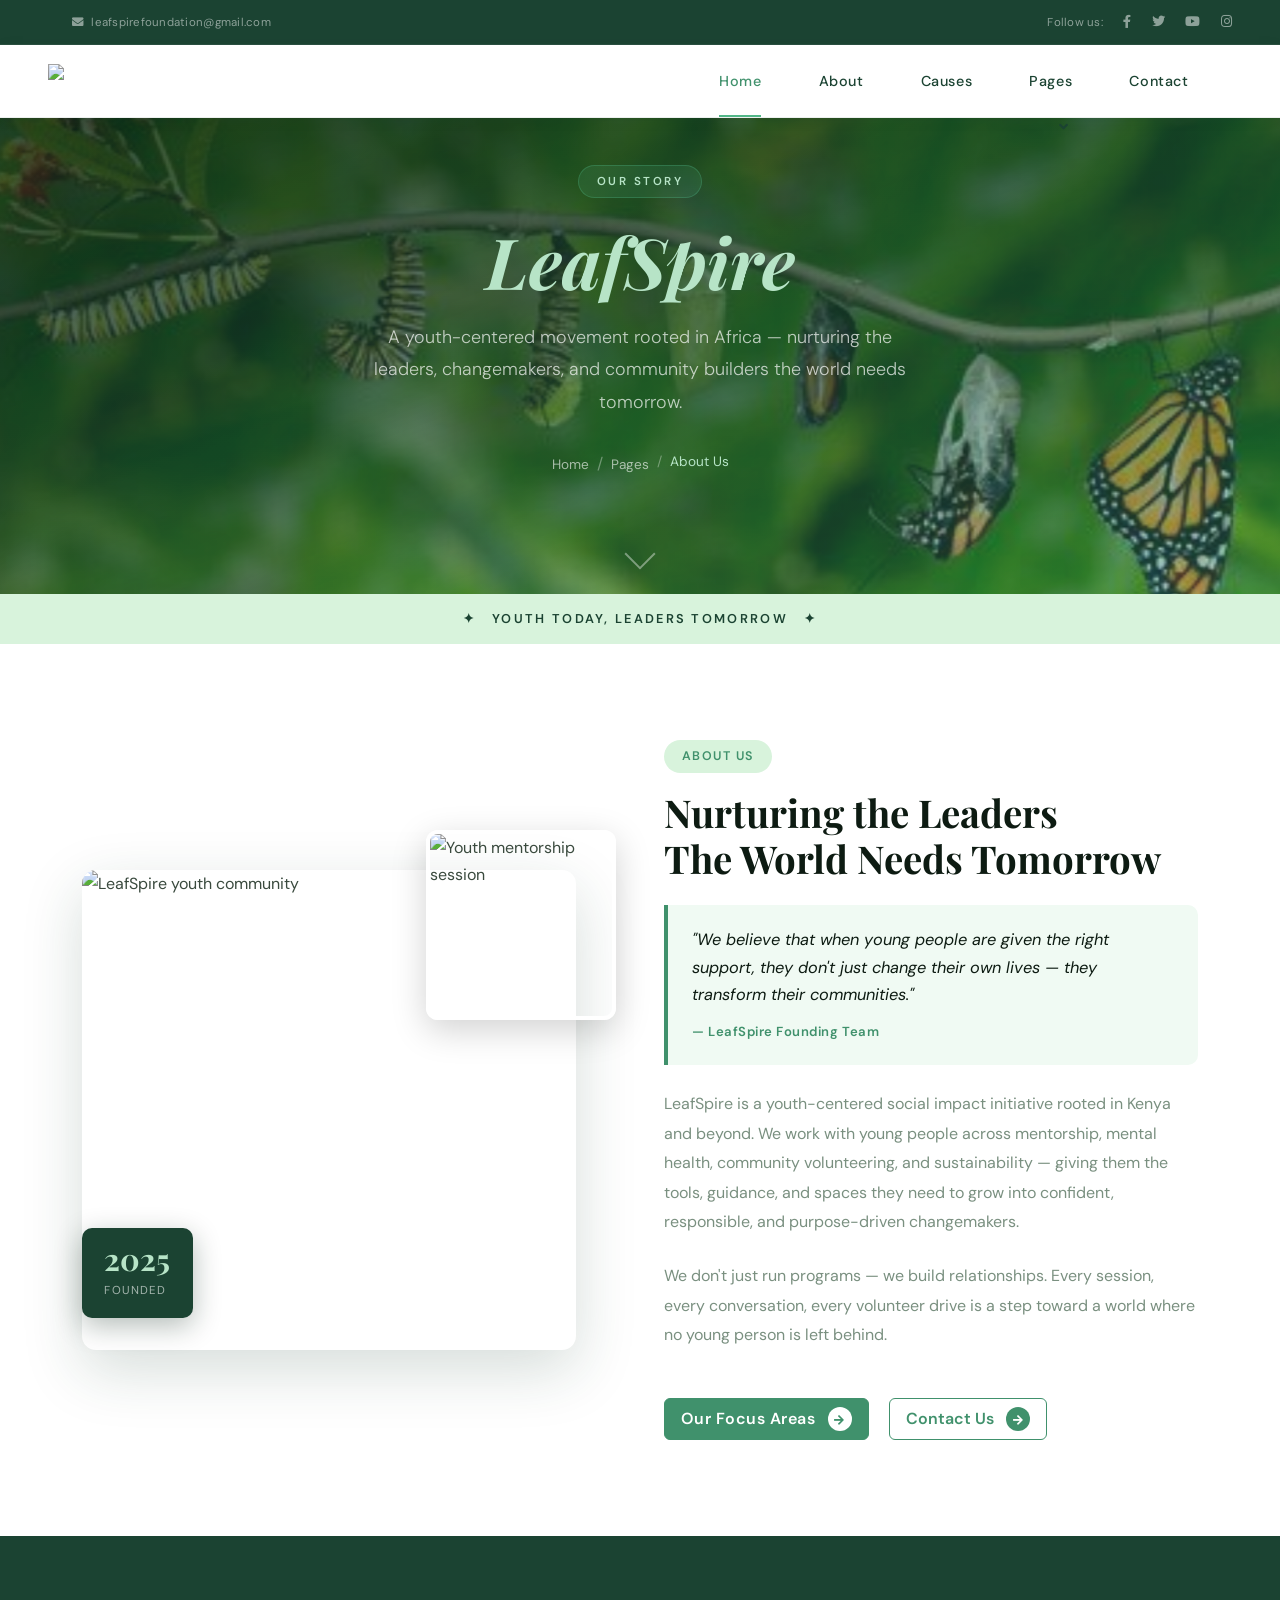
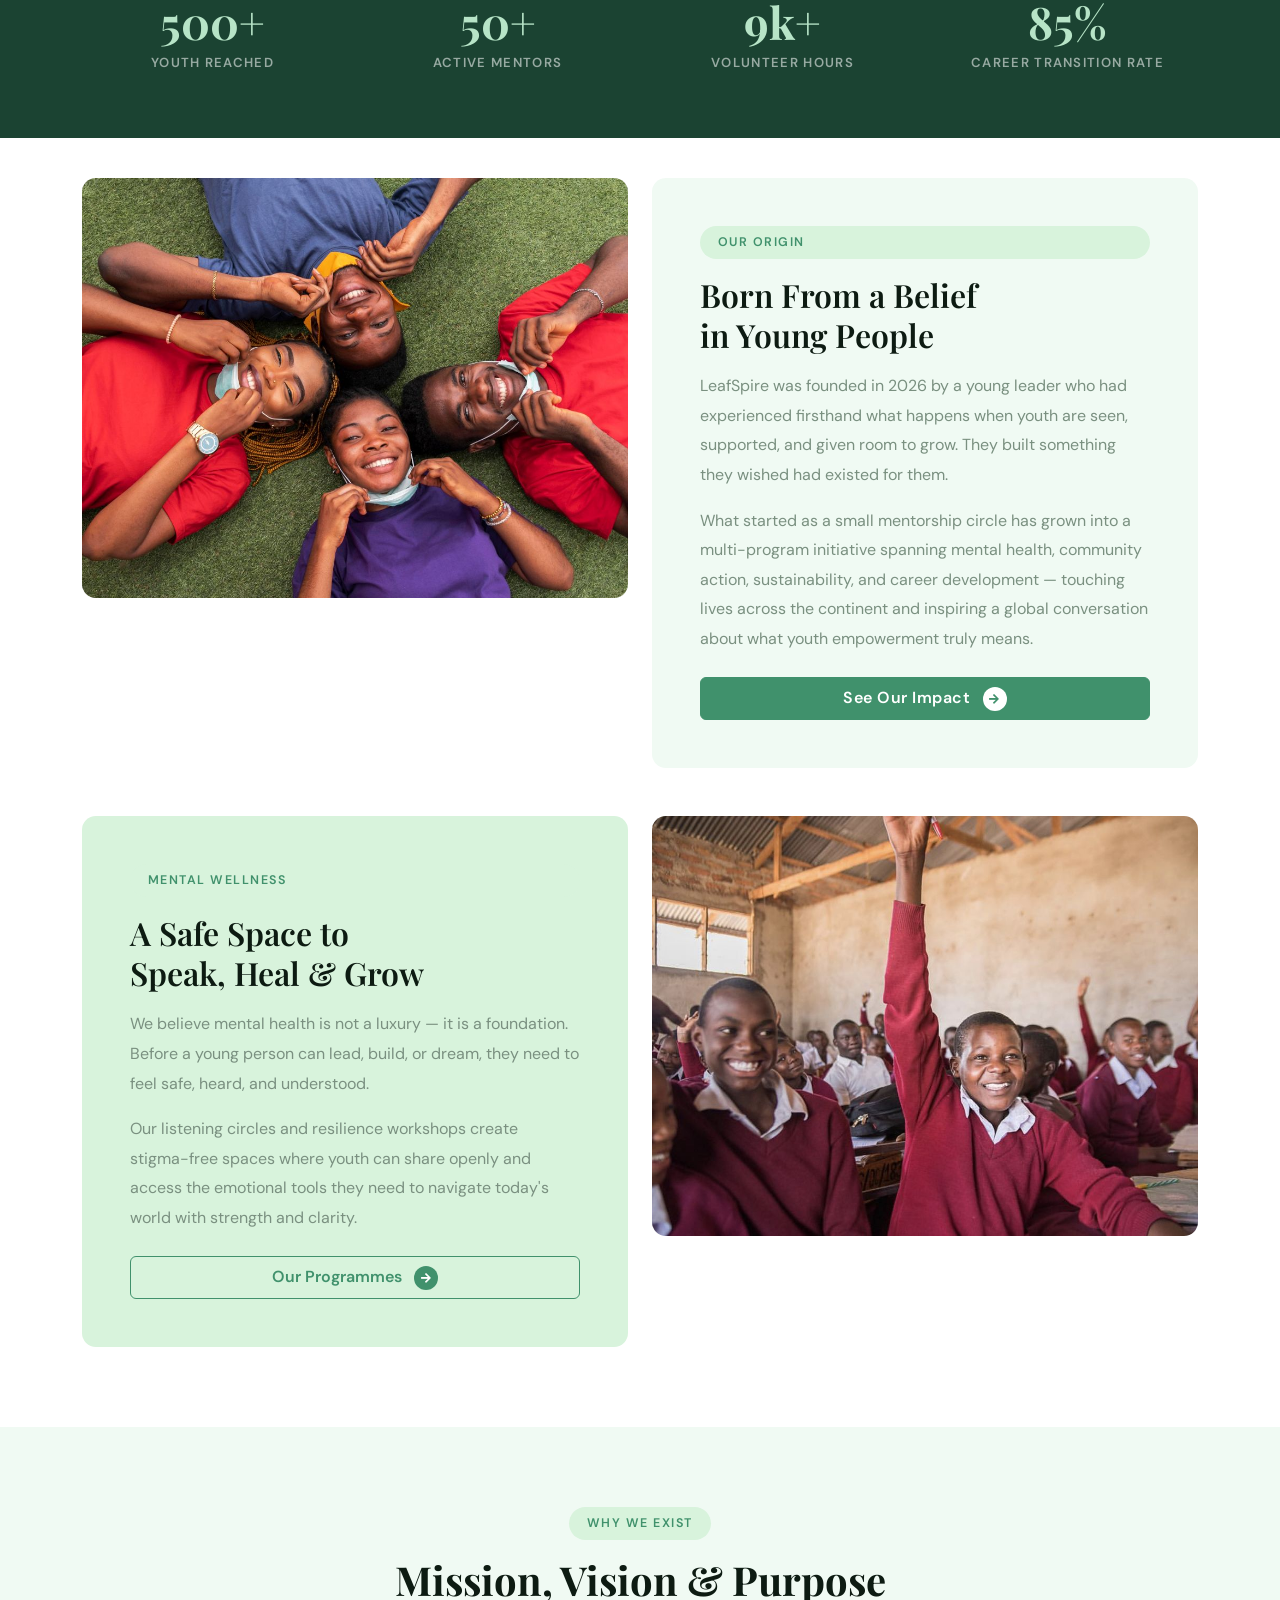
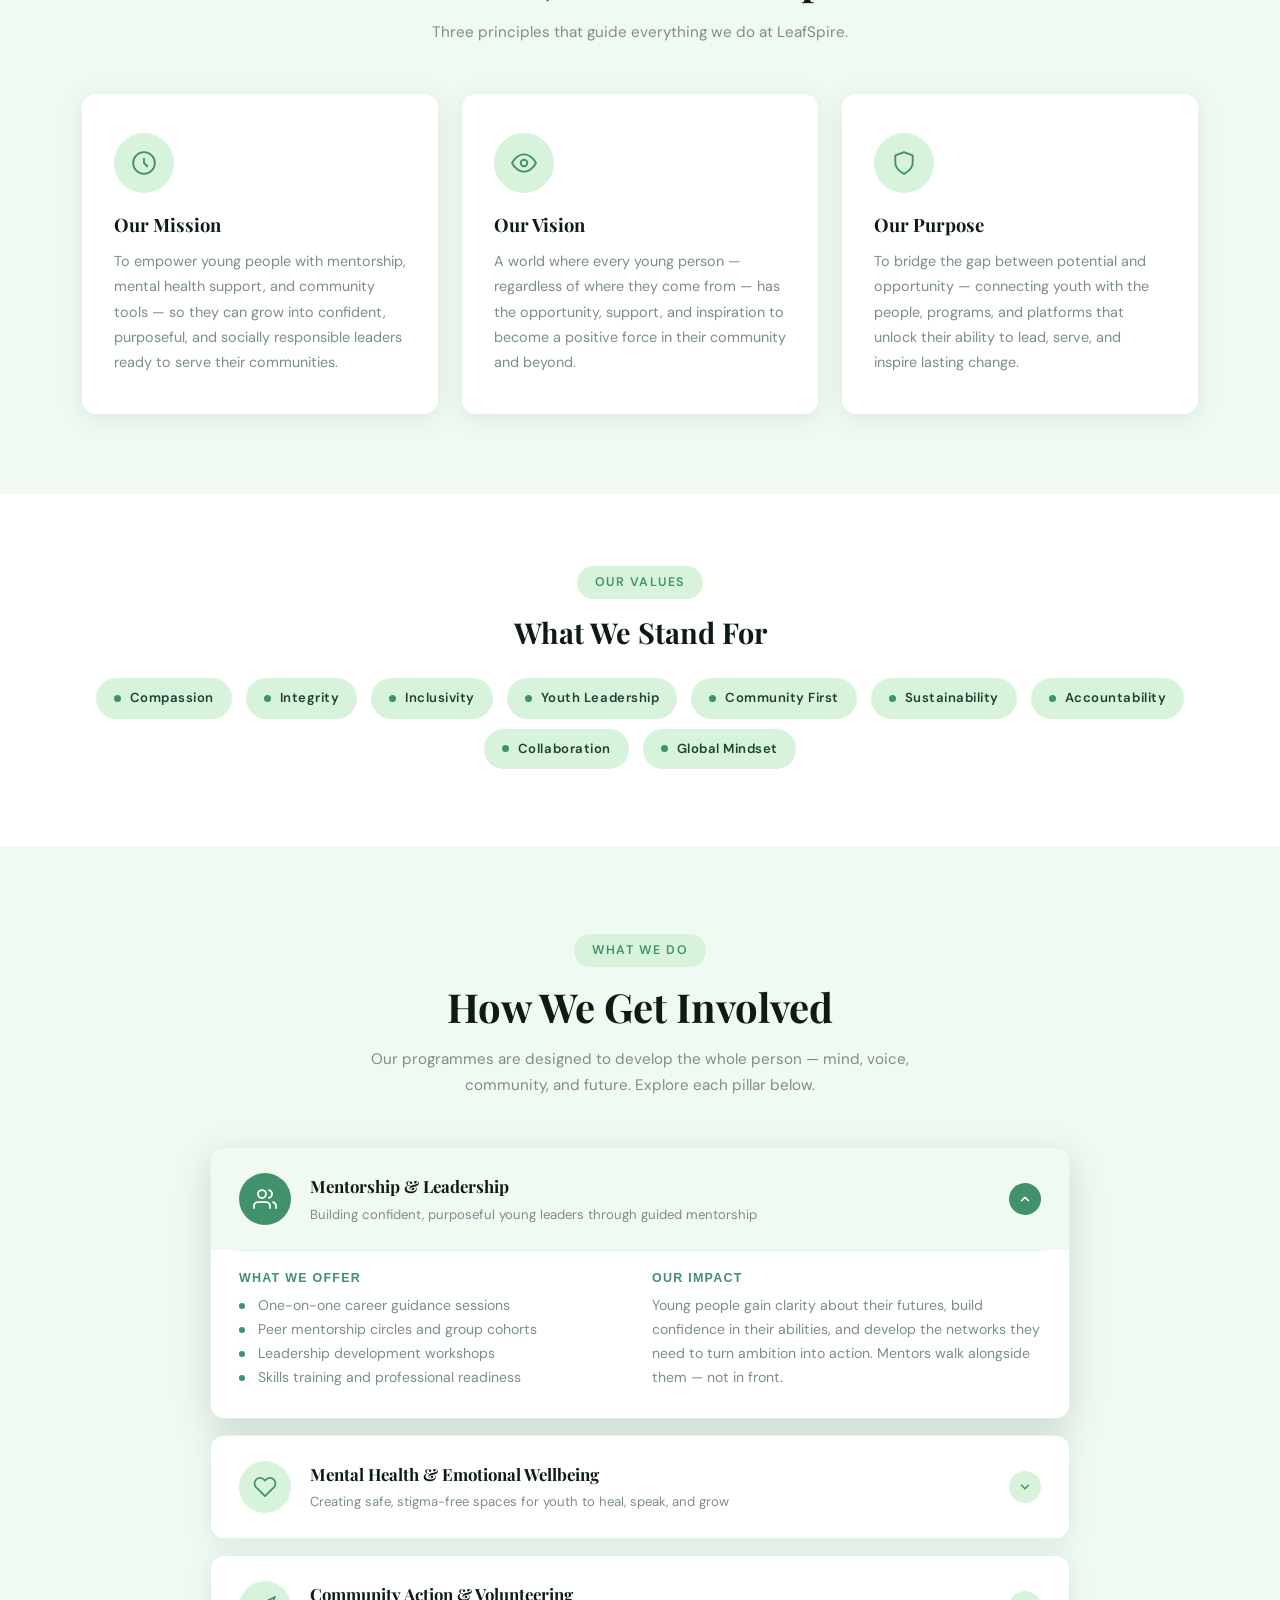
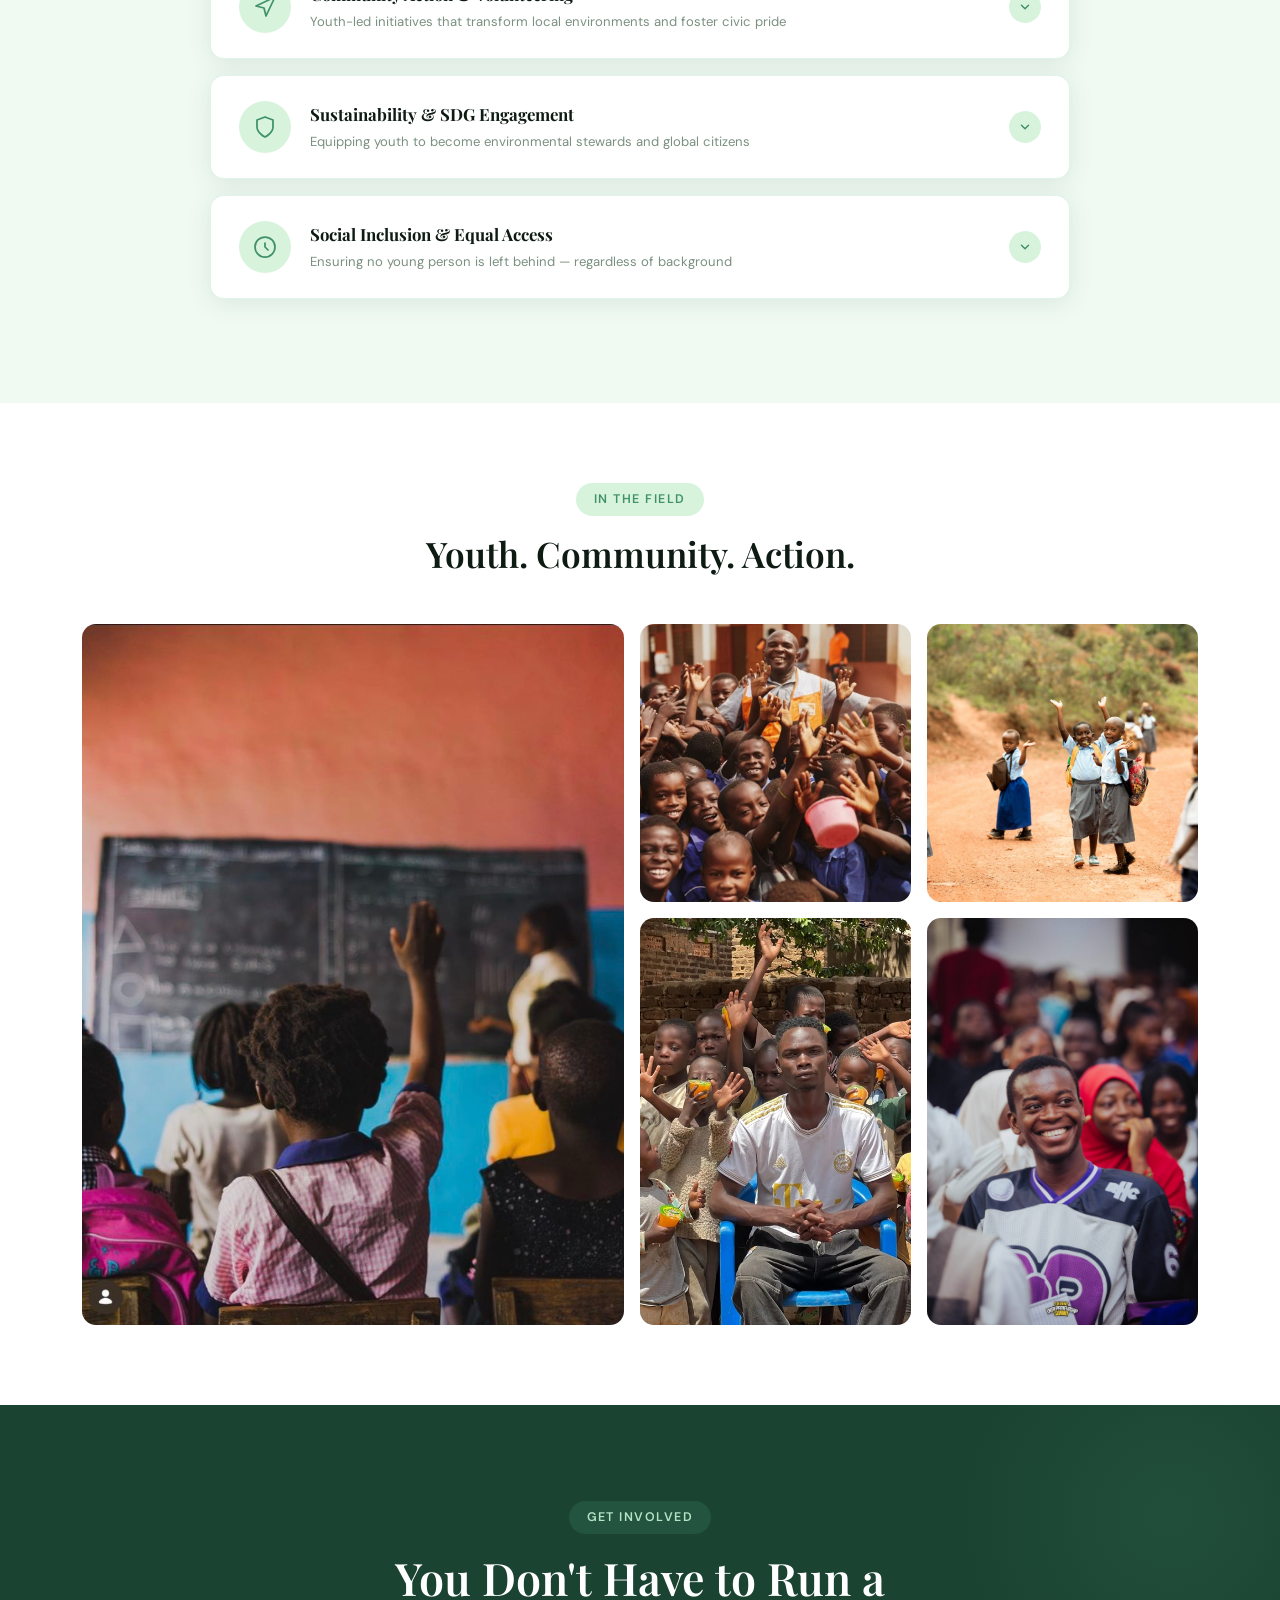
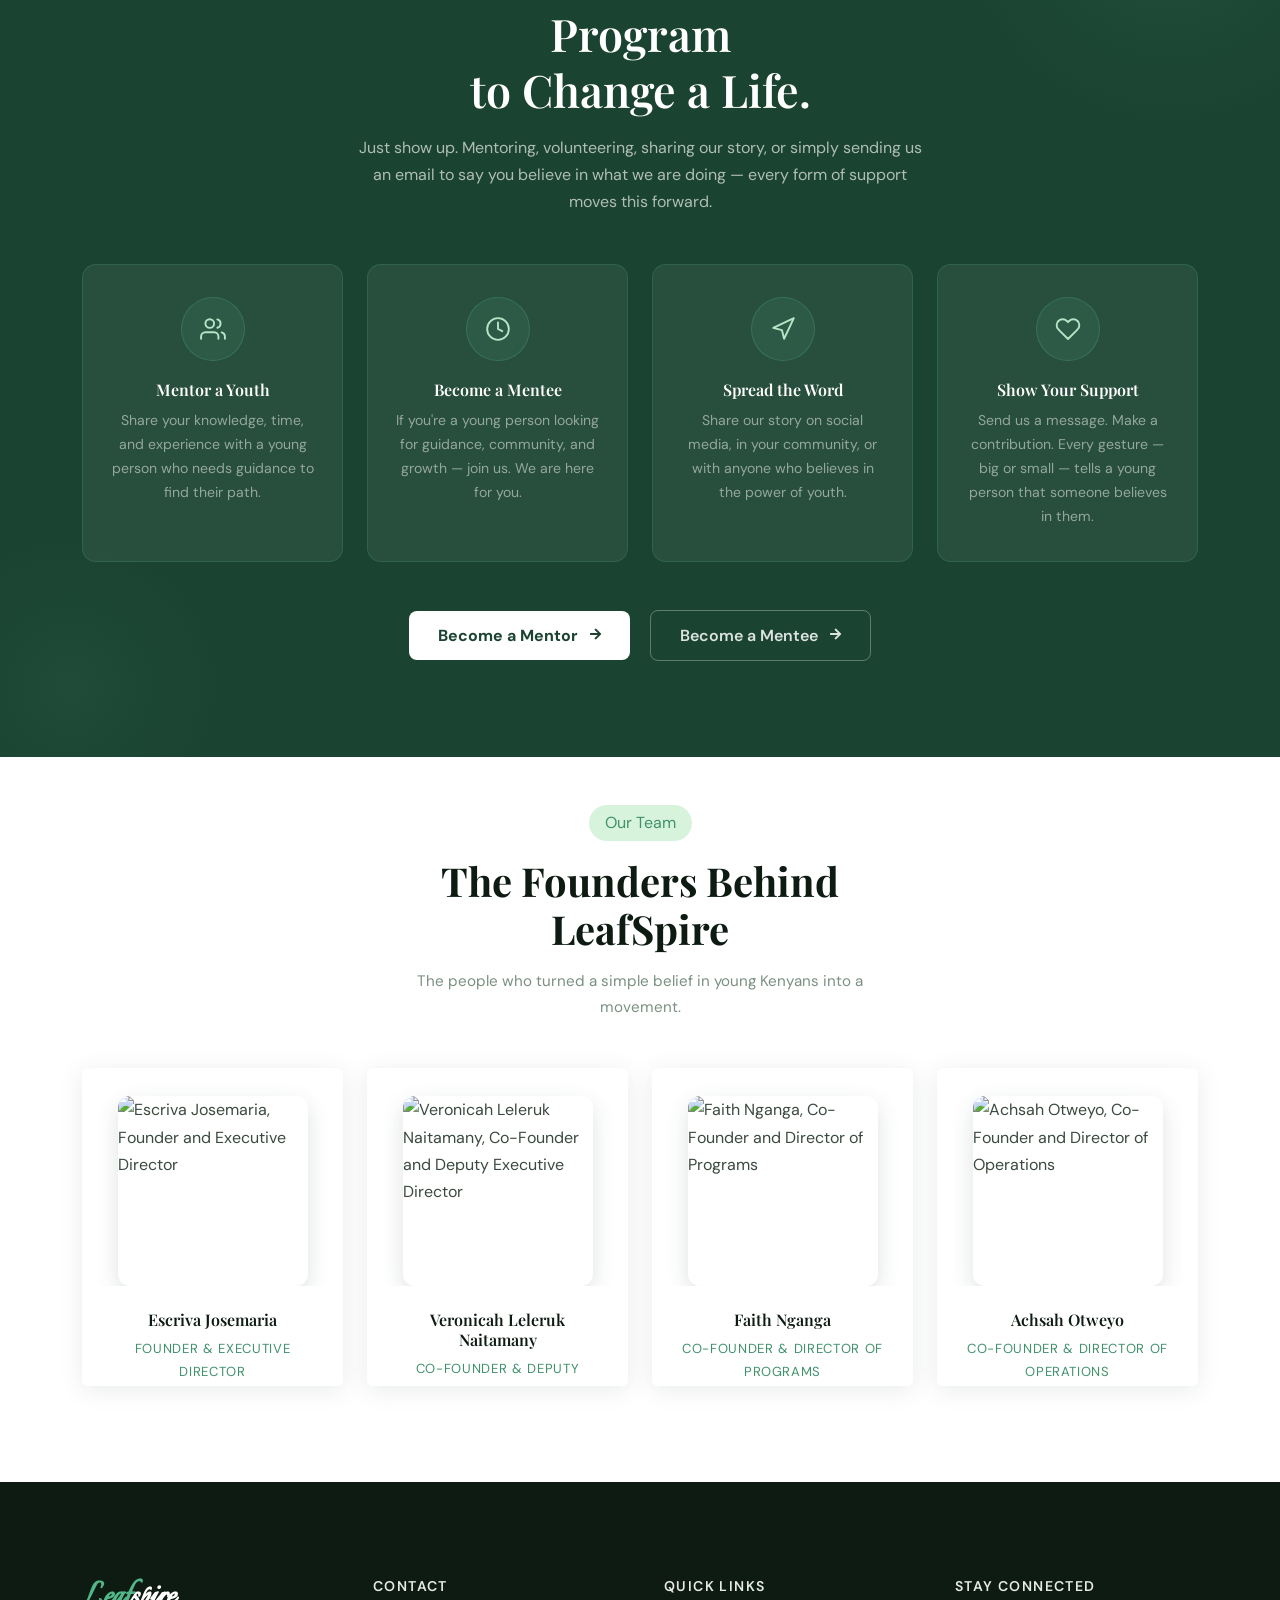
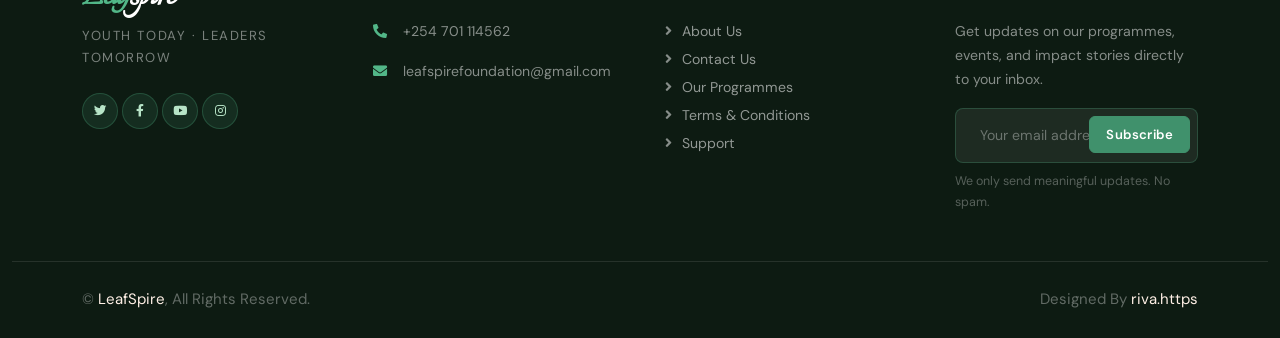
==== commit 85a851ce: "Update about.html" ====
--- a/about.html
+++ b/about.html
@@ -85,24 +85,35 @@
 
         /* ===== NAVBAR ===== */
         .navbar {
-            background: rgba(27, 67, 50, 0.97) !important;
-            backdrop-filter: blur(12px);
-            -webkit-backdrop-filter: blur(12px);
-            border-bottom: 1px solid rgba(82,183,136,0.15);
-            padding: 0 2rem;
+            background: #ffffff !important;
+            border-bottom: 1px solid rgba(27,67,50,0.08);
+            box-shadow: 0 2px 14px rgba(27,67,50,0.06);
+            padding: 0.3rem 2rem;
             transition: var(--transition);
         }
         .navbar-brand h1 {
             font-family: 'Italianno', cursive;
-            font-size: 2.2rem;
+            font-size: 2.4rem;
             margin-bottom: 0 !important;
             line-height: 1;
             letter-spacing: 0.02em;
             color: var(--green-soft) !important;
         }
         .navbar-brand h1 span { color: #fff !important; }
+        .navbar-brand {
+            padding-top: 0;
+            padding-bottom: 0;
+        }
+        .navbar-logo-img {
+            height: auto;
+            max-height: 108px;
+            width: auto;
+            max-width: 420px;
+            object-fit: contain;
+            display: block;
+        }
         .nav-link {
-            color: rgba(255,255,255,0.82) !important;
+            color: var(--green-deep) !important;
             font-weight: 500;
             font-size: 0.9rem;
             letter-spacing: 0.04em;
@@ -118,8 +129,16 @@
             background: var(--green-soft);
             transition: var(--transition);
         }
-        .nav-link:hover::after, .nav-link.active::after { left: 0.85rem; right: 0.85rem; }
-        .nav-link:hover, .nav-link.active { color: #fff !important; }
+        .nav-link:hover::after,
+        .nav-link.active::after { left: 0.85rem; right: 0.85rem; }
+        .nav-link:hover, .nav-link.active { color: var(--green-main) !important; }
+        .dropdown-toggle::after { border-top-color: var(--green-deep); }
+        .navbar-toggler {
+            border-color: rgba(27,67,50,0.25) !important;
+        }
+        .navbar-toggler-icon {
+            filter: invert(1) brightness(0.35) sepia(1) hue-rotate(90deg) saturate(1.5);
+        }
         .dropdown-menu {
             background: var(--green-deep);
             border: 1px solid rgba(82,183,136,0.2);
@@ -135,8 +154,6 @@
             transition: var(--transition);
         }
         .dropdown-item:hover { background: rgba(82,183,136,0.15); color: #fff !important; }
-        .navbar .btn-outline-primary { border-color: var(--green-soft); color: var(--green-soft); font-size: 0.875rem; padding: 0.45rem 1.2rem; }
-        .navbar .btn-outline-primary:hover { background: var(--green-soft); color: var(--dark); }
         .btn-sm-square {
             width: 24px; height: 24px;
             display: inline-flex; align-items: center; justify-content: center;
@@ -721,6 +738,33 @@
         .team-text { background: #fff !important; }
         .team-text h5 { font-size: 1rem; font-weight: 600; color: var(--dark); }
         .team-text .text-primary { font-size: 0.82rem; letter-spacing: 0.05em; text-transform: uppercase; }
+
+        /* ===== FOUNDER PHOTO (Team Section) ===== */
+        .founder-photo-wrap {
+            width: 100%;
+            max-width: 190px;
+            aspect-ratio: 1 / 1;
+            margin: 1.75rem auto 0;
+            border-radius: 12px;
+            overflow: hidden;
+            box-shadow: 0 8px 22px rgba(27,67,50,0.14);
+            transition: var(--transition);
+        }
+        .founder-photo {
+            width: 100%;
+            height: 100%;
+            object-fit: cover;
+            display: block;
+            transition: transform 0.5s cubic-bezier(0.4, 0, 0.2, 1);
+        }
+        .founder-card:hover .founder-photo-wrap { box-shadow: 0 14px 30px rgba(27,67,50,0.22); }
+        .founder-card:hover .founder-photo { transform: scale(1.03); }
+        .founder-bio {
+            font-size: 0.85rem;
+            color: var(--text-muted);
+            line-height: 1.7;
+            margin: 0.6rem 0 0;
+        }
 
         .btn-square {
             width: 32px; height: 32px;
@@ -859,9 +903,10 @@
         /* ===== RESPONSIVE ===== */
         @media (max-width: 991.98px) {
             .page-hero { min-height: 52vh; }
-            .navbar { padding: 0.5rem 1rem; }
+            .navbar { padding: 0.4rem 1rem; }
             .nav-link { padding: 0.6rem 1rem !important; }
             .nav-link::after { display: none; }
+            .navbar-logo-img { max-height: 80px; max-width: 320px; }
             .about-image-stack { min-height: 340px; margin-bottom: 2rem; }
             .story-split__col { min-height: auto; padding: 2rem; }
             .wwd-body__inner { grid-template-columns: 1fr; }
@@ -896,25 +941,22 @@
                 <small>Follow us:</small>
                 <a class="text-white-50 ms-3" href="https://www.facebook.com/profile.php?id=61590070211326"><i class="fab fa-facebook-f"></i></a>
                 <a class="text-white-50 ms-3" href="https://x.com/Leafspire"><i class="fab fa-twitter"></i></a>
-                <a class="text-white-50 ms-3" href="https://youtube.com/@leafspirefoundation"><i class="fab fa-youtube"></i></a>
+                <a class="text-white-50 ms-3" href="https://youtube.com/@leafspirefoundation?si=TQPvzIE116SsMQAR"><i class="fab fa-youtube"></i></a>
                 <a class="text-white-50 ms-3" href="https://www.instagram.com/leafspirefoundation/"><i class="fab fa-instagram"></i></a>
             </div>
         </div>
 
         <nav class="navbar navbar-expand-lg navbar-dark py-lg-0 px-lg-5 wow fadeIn" data-wow-delay="0.1s">
             <a href="index.html" class="navbar-brand ms-4 ms-lg-0 d-flex align-items-center">
-                <img src="img/leafspirelogoremovebg.png" alt="LeafSpire Logo" style="width:58px;height:58px;object-fit:contain;margin-right:10px;">
-                <h1 class="fw-bold mb-0" style="font-family:'Italianno',cursive;font-size:2.2rem;">
-                    Leaf<span class="text-white">spire</span>
-                </h1>
+                <img src="img/newleaf.png" alt="LeafSpire" class="navbar-logo-img">
             </a>
             <button type="button" class="navbar-toggler me-4" data-bs-toggle="collapse" data-bs-target="#navbarCollapse">
                 <span class="navbar-toggler-icon"></span>
             </button>
             <div class="collapse navbar-collapse" id="navbarCollapse">
                 <div class="navbar-nav ms-auto p-4 p-lg-0">
-                    <a href="index.html" class="nav-item nav-link">Home</a>
-                    <a href="about.html" class="nav-item nav-link active">About</a>
+                    <a href="index.html" class="nav-item nav-link active">Home</a>
+                    <a href="about.html" class="nav-item nav-link">About</a>
                     <a href="causes.html" class="nav-item nav-link">Causes</a>
                     <div class="nav-item dropdown">
                         <a href="#" class="nav-link dropdown-toggle" data-bs-toggle="dropdown">Pages</a>
@@ -926,8 +968,6 @@
                         </div>
                     </div>
                     <a href="contact.html" class="nav-item nav-link">Contact</a>
-                </div>
-                    </a>
                 </div>
             </div>
         </nav>
@@ -1473,82 +1513,71 @@
     <div class="container">
         <div class="text-center mx-auto mb-5 wow fadeInUp" data-wow-delay="0.1s" style="max-width: 500px;">
             <div class="d-inline-block rounded-pill bg-secondary text-primary py-1 px-3 mb-3">Our Team</div>
-            <h1 class="display-6 mb-3">Young Leaders Behind LeafSpire</h1>
-            <p style="color: var(--text-muted); font-size: 0.95rem;">Passionate young Kenyans driving change from the ground up.</p>
+            <h1 class="display-6 mb-3">The Founders Behind LeafSpire</h1>
+            <p style="color: var(--text-muted); font-size: 0.95rem;">The people who turned a simple belief in young Kenyans into a movement.</p>
         </div>
 
         <div class="row g-4 justify-content-center">
 
-            <!-- Row 1: Executive Director -->
-            <div class="col-lg-4 col-md-6">
+            <!-- Founder 1: Executive Director -->
+            <div class="col-lg-3 col-md-6">
                 <div class="wow fadeInUp" data-wow-delay="0.1s">
-                    <div class="team-item position-relative rounded overflow-hidden">
-                        <div class="overflow-hidden">
-                            <img class="img-fluid" src="img/esc.jpg" alt="">
+                    <div class="team-item founder-card position-relative rounded overflow-hidden">
+                        <div class="founder-photo-wrap">
+                            <img class="founder-photo" src="img/esc.JPG" alt="Escriva Josemaria, Founder and Executive Director">
                         </div>
                         <div class="team-text bg-light text-center p-4">
                             <h5>Escriva Josemaria</h5>
-                            <p class="text-primary">Executive Director</p>
-                        </div>
-                    </div>
-                </div>
-            </div>
-
-            <!-- Deputy Executive Director -->
-            <div class="col-lg-4 col-md-6">
+                            <p class="text-primary mb-2">Founder &amp; Executive Director</p>
+                            <p class="founder-bio"></p>
+                        </div>
+                    </div>
+                </div>
+            </div>
+
+            <!-- Founder 2: Deputy Executive Director -->
+            <div class="col-lg-3 col-md-6">
                 <div class="wow fadeInUp" data-wow-delay="0.2s">
-                    <div class="team-item position-relative rounded overflow-hidden">
-                        <div class="overflow-hidden">
-                            <img class="img-fluid" src="img/Vee.png" alt="">
+                    <div class="team-item founder-card position-relative rounded overflow-hidden">
+                        <div class="founder-photo-wrap">
+                            <img class="founder-photo" src="img/Vee.PNG" alt="Veronicah Leleruk Naitamany, Co-Founder and Deputy Executive Director">
                         </div>
                         <div class="team-text bg-light text-center p-4">
-                            <h5>Veronicah L. Naitamany</h5>
-                            <p class="text-primary">Deputy Executive Director</p>
-                        </div>
-                    </div>
-                </div>
-            </div>
-
-            <!-- Director of Programs -->
-            <div class="col-lg-4 col-md-6">
+                            <h5>Veronicah Leleruk Naitamany</h5>
+                            <p class="text-primary mb-2">Co-Founder &amp; Deputy Executive Director</p>
+                            <p class="founder-bio"></p>
+                        </div>
+                    </div>
+                </div>
+            </div>
+
+            <!-- Founder 3: Director of Programs -->
+            <div class="col-lg-3 col-md-6">
                 <div class="wow fadeInUp" data-wow-delay="0.3s">
-                    <div class="team-item position-relative rounded overflow-hidden">
-                        <div class="overflow-hidden">
-                            <img class="img-fluid" src="img/faith.png" alt="">
+                    <div class="team-item founder-card position-relative rounded overflow-hidden">
+                        <div class="founder-photo-wrap">
+                            <img class="founder-photo" src="img/faith.PNG" alt="Faith Nganga, Co-Founder and Director of Programs">
                         </div>
                         <div class="team-text bg-light text-center p-4">
                             <h5>Faith Nganga</h5>
-                            <p class="text-primary">Director of Programs</p>
-                        </div>
-                    </div>
-                </div>
-            </div>
-
-            <!-- Row 2: Communications (under Executive Director) -->
-            <div class="col-lg-4 col-md-6">
+                            <p class="text-primary mb-2">Co-Founder &amp; Director of Programs</p>
+                            <p class="founder-bio"></p>
+                        </div>
+                    </div>
+                </div>
+            </div>
+
+            <!-- Founder 4: Director of Operations -->
+            <div class="col-lg-3 col-md-6">
                 <div class="wow fadeInUp" data-wow-delay="0.4s">
-                    <div class="team-item position-relative rounded overflow-hidden">
-                        <div class="overflow-hidden">
-                            <img class="img-fluid" src="img/conrad.png" alt="">
+                    <div class="team-item founder-card position-relative rounded overflow-hidden">
+                        <div class="founder-photo-wrap">
+                            <img class="founder-photo" src="img/Ach.JPG" alt="Achsah Otweyo, Co-Founder and Director of Operations">
                         </div>
                         <div class="team-text bg-light text-center p-4">
-                            <h5>Conrad Isiongo</h5>
-                            <p class="text-primary">Director of Communications</p>
-                        </div>
-                    </div>
-                </div>
-            </div>
-
-            <!-- Advocacy & Research Lead -->
-            <div class="col-lg-4 col-md-6">
-                <div class="wow fadeInUp" data-wow-delay="0.5s">
-                    <div class="team-item position-relative rounded overflow-hidden">
-                        <div class="overflow-hidden">
-                            <img class="img-fluid" src="img/ws.png" alt="">
-                        </div>
-                        <div class="team-text bg-light text-center p-4">
-                            <h5>Washingtone Tinega</h5>
-                            <p class="text-primary">Advocacy & Research Lead</p>
+                            <h5>Achsah Otweyo</h5>
+                            <p class="text-primary mb-2">Co-Founder &amp; Director of Operations</p>
+                            <p class="founder-bio"></p>
                         </div>
                     </div>
                 </div>
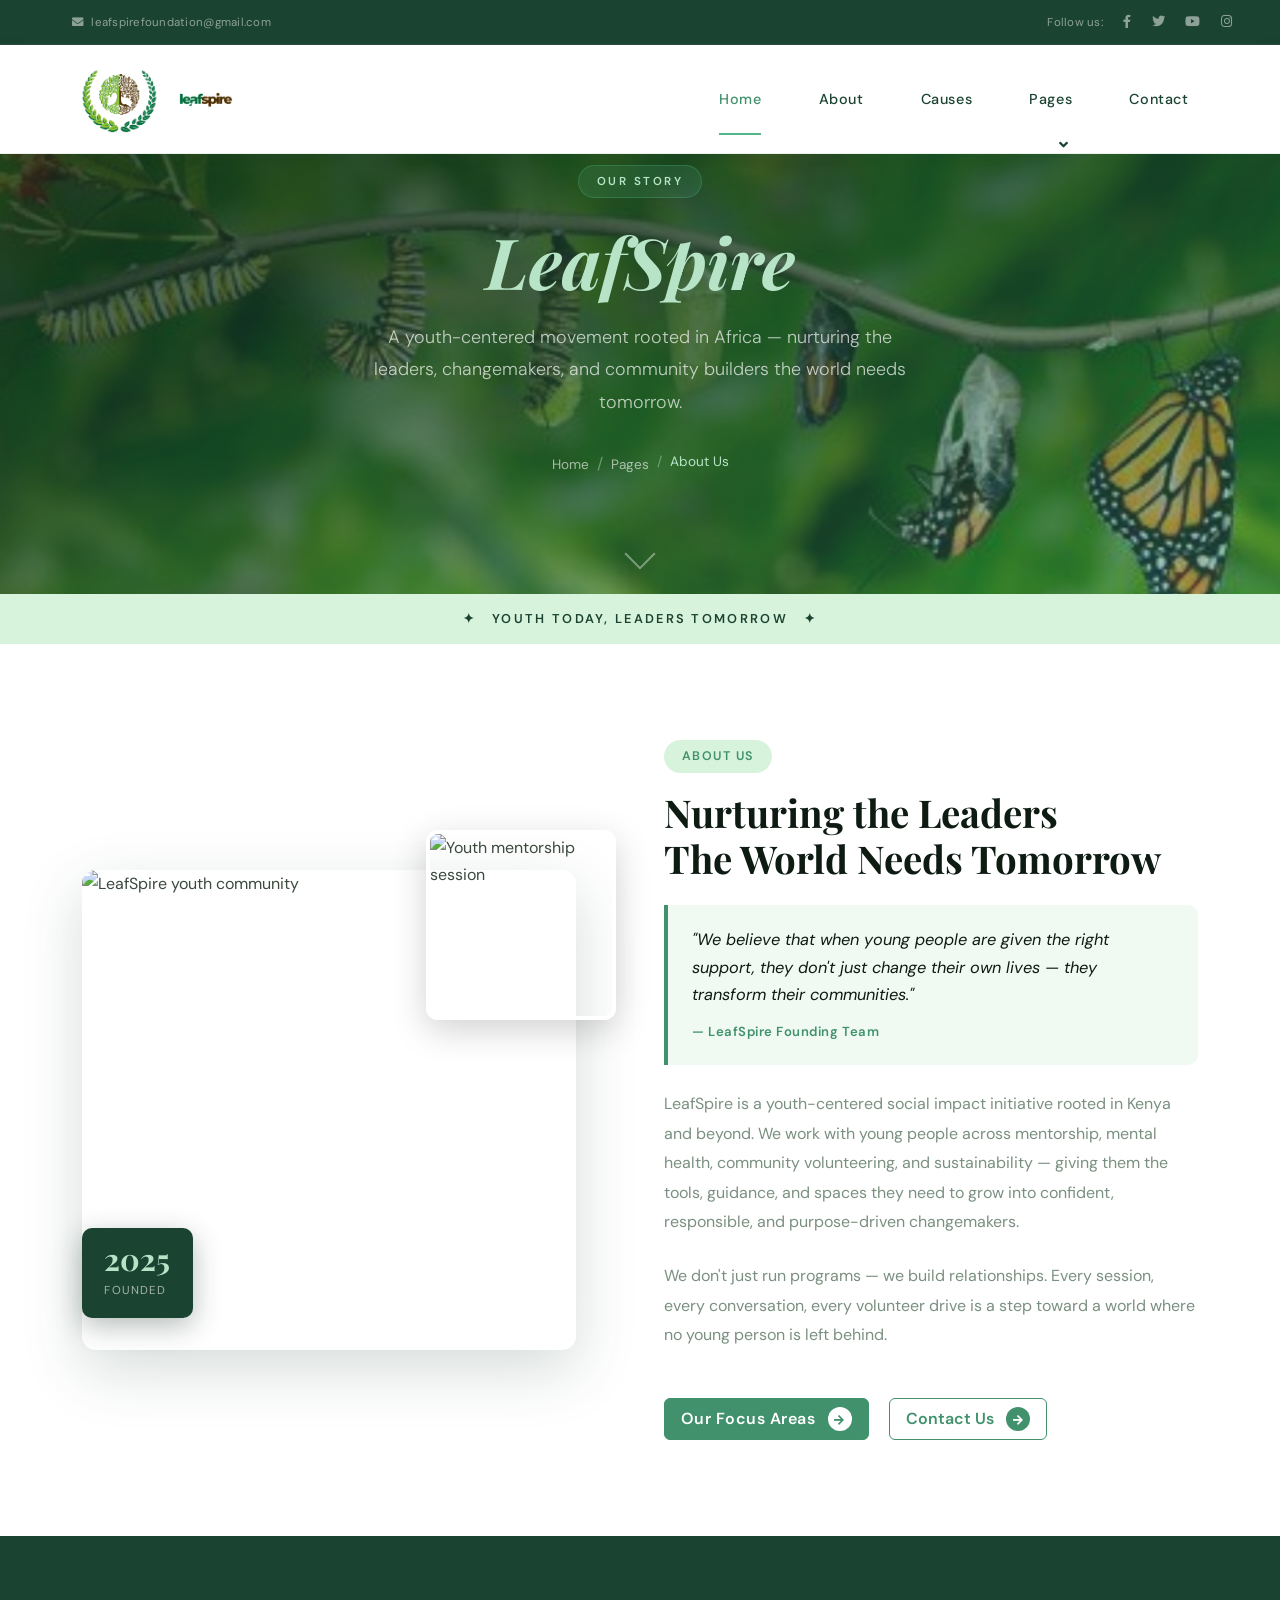
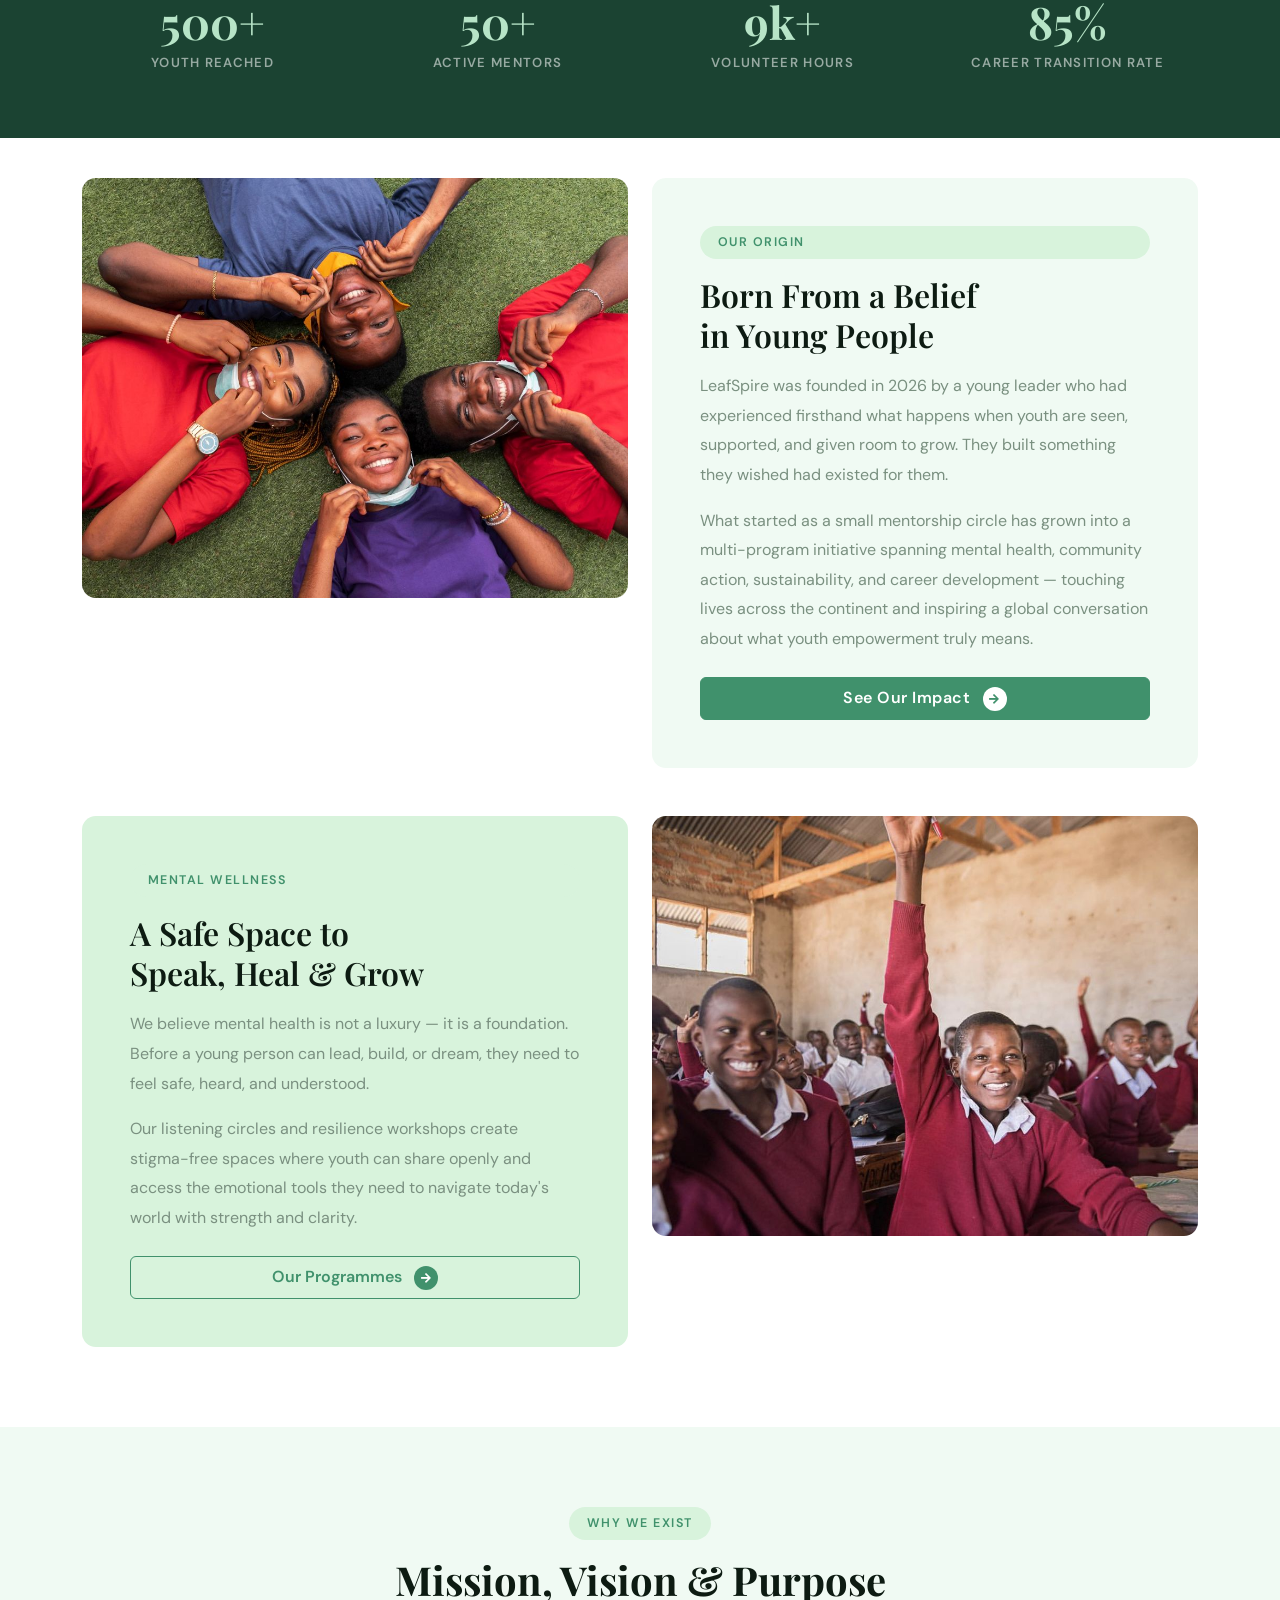
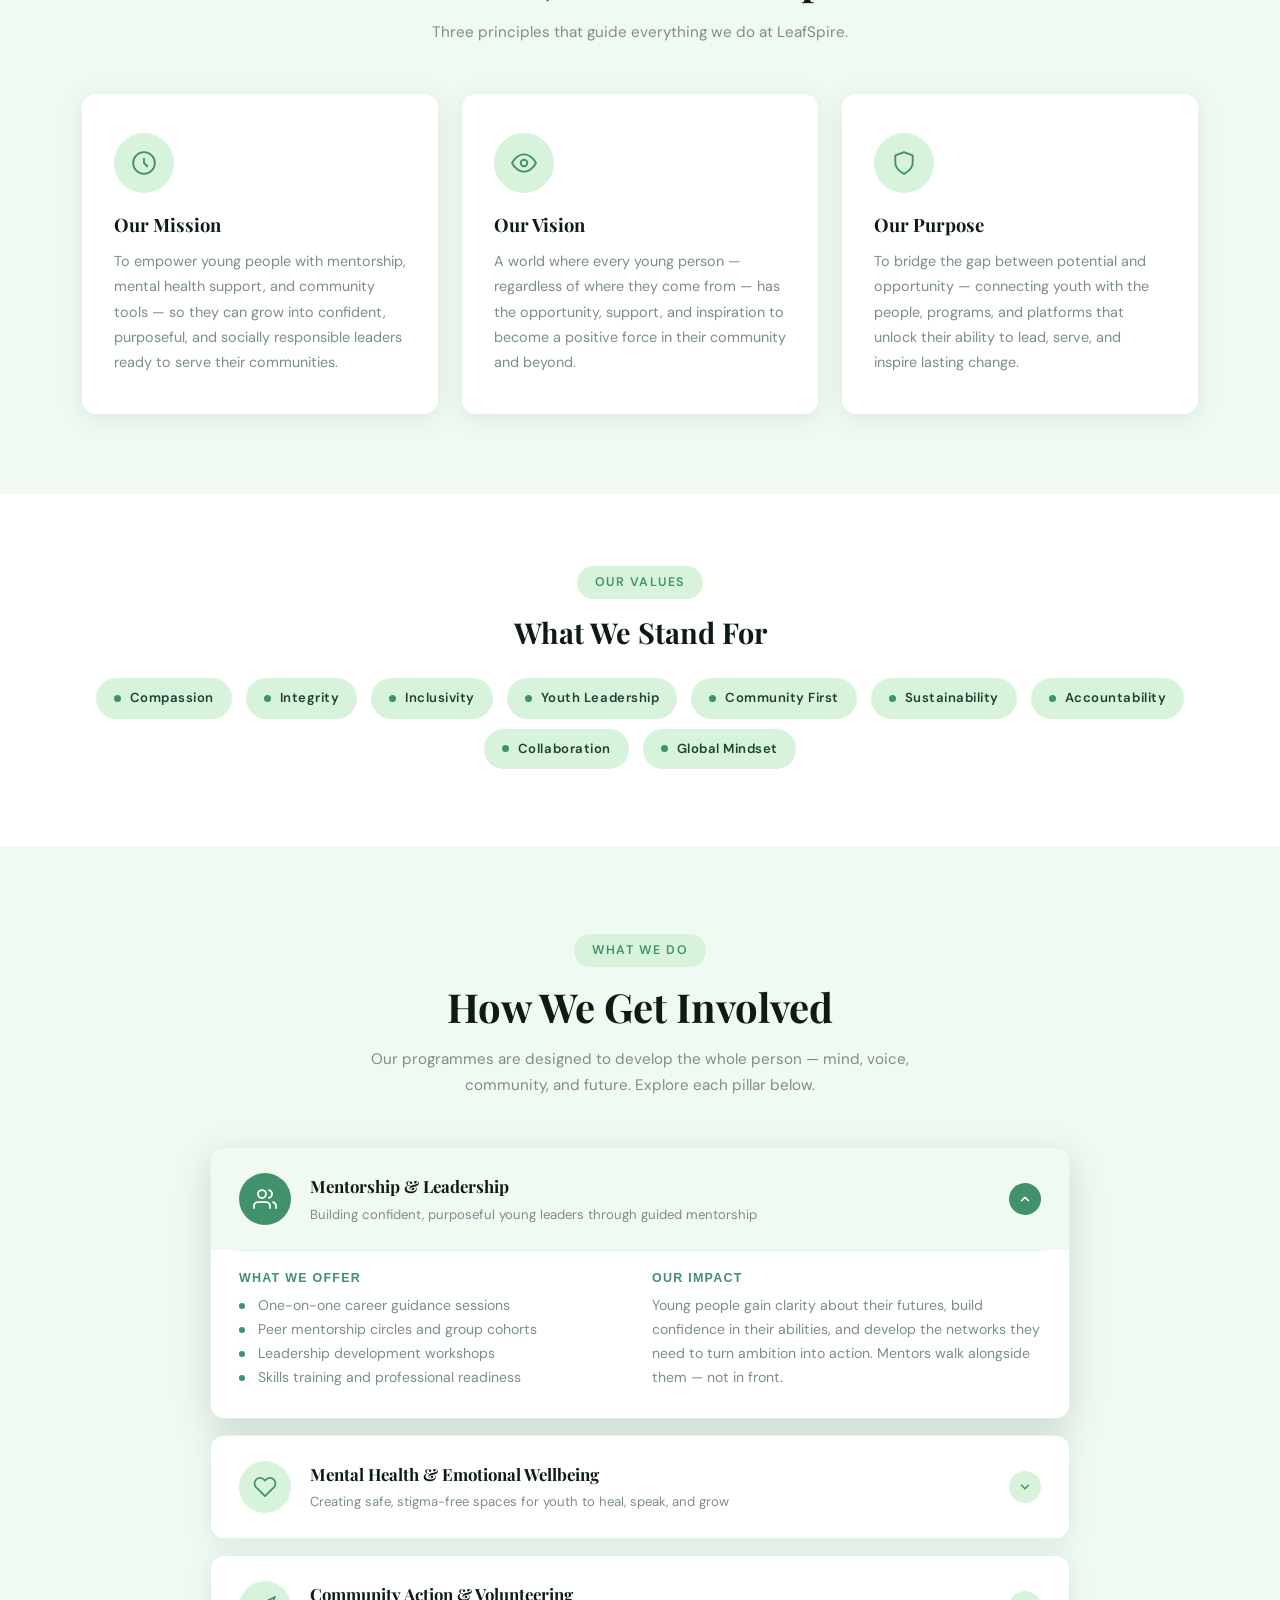
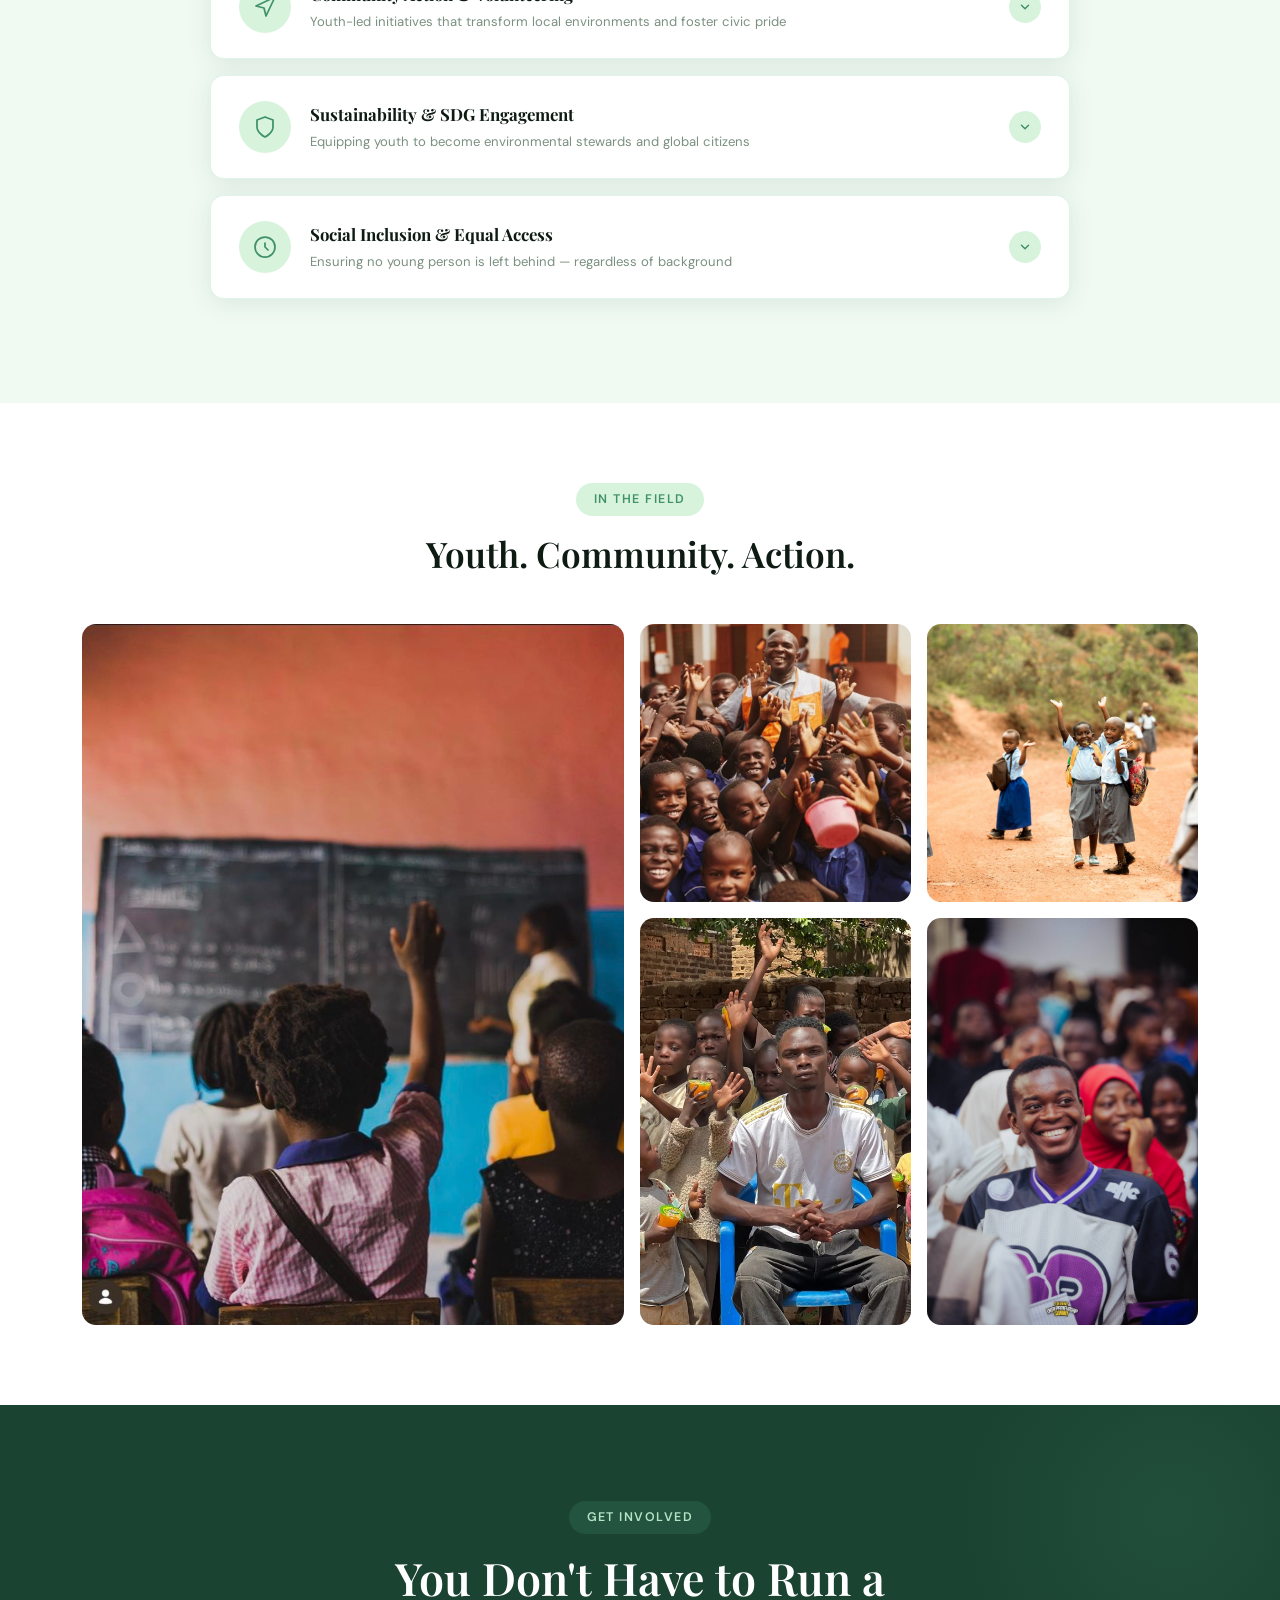
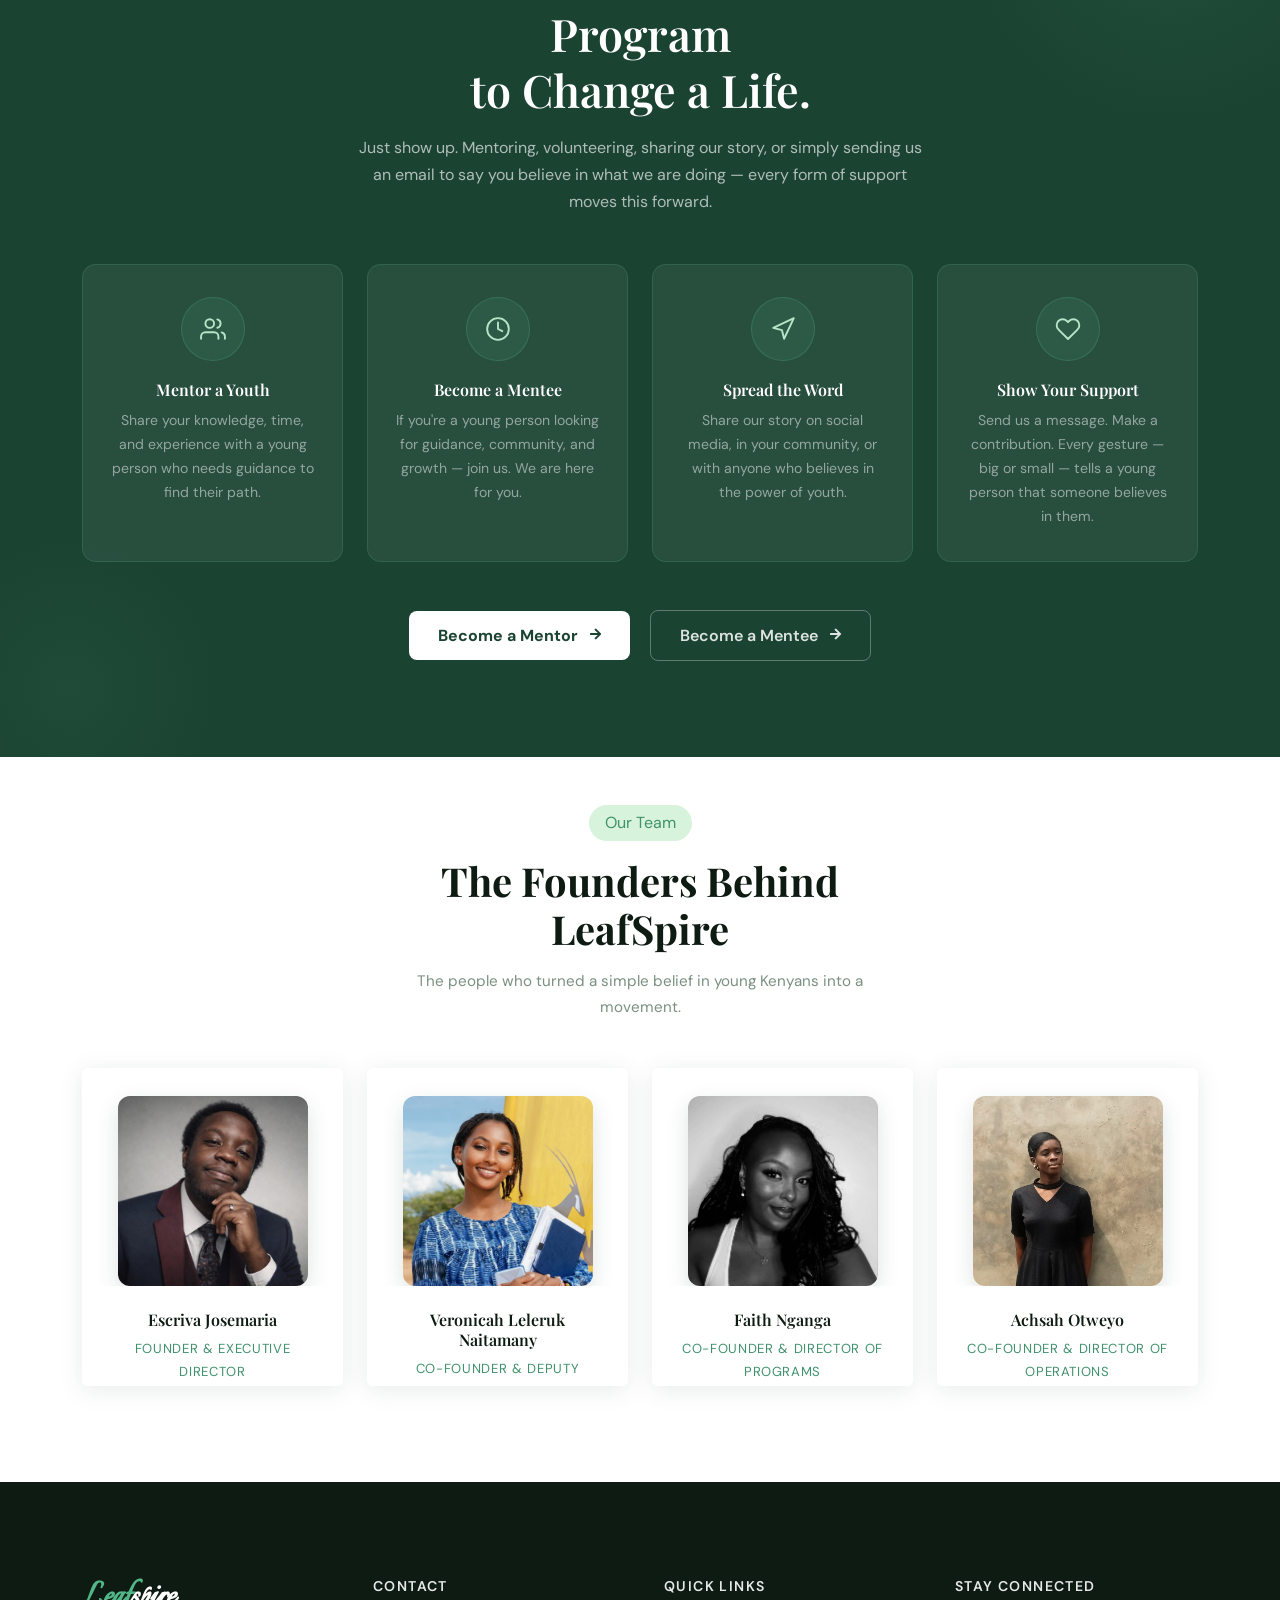
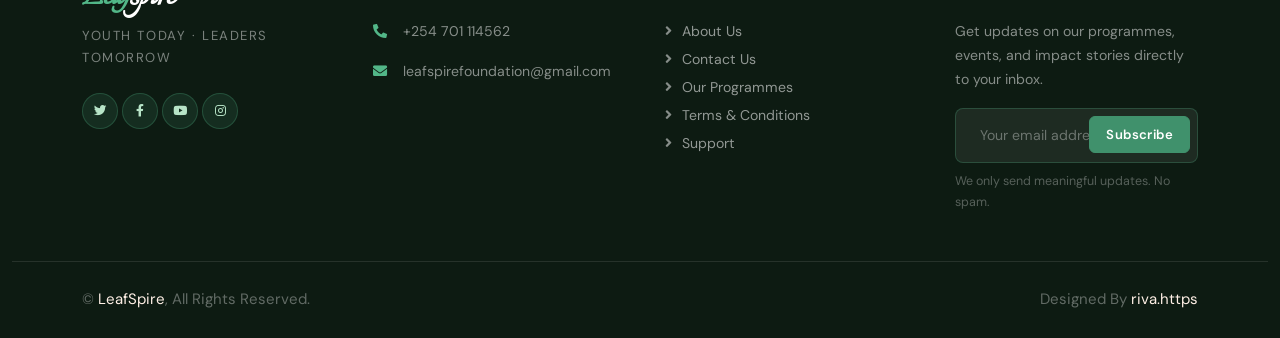
==== commit f1b852d0: "Update about.html" ====
--- a/about.html
+++ b/about.html
@@ -1524,7 +1524,7 @@
                 <div class="wow fadeInUp" data-wow-delay="0.1s">
                     <div class="team-item founder-card position-relative rounded overflow-hidden">
                         <div class="founder-photo-wrap">
-                            <img class="founder-photo" src="img/esc.JPG" alt="Escriva Josemaria, Founder and Executive Director">
+                            <img class="founder-photo" src="img/esc2.jpg" alt="Escriva Josemaria, Founder and Executive Director">
                         </div>
                         <div class="team-text bg-light text-center p-4">
                             <h5>Escriva Josemaria</h5>
@@ -1540,7 +1540,7 @@
                 <div class="wow fadeInUp" data-wow-delay="0.2s">
                     <div class="team-item founder-card position-relative rounded overflow-hidden">
                         <div class="founder-photo-wrap">
-                            <img class="founder-photo" src="img/Vee.PNG" alt="Veronicah Leleruk Naitamany, Co-Founder and Deputy Executive Director">
+                            <img class="founder-photo" src="img/vee1.png" alt="Veronicah Leleruk Naitamany, Co-Founder and Deputy Executive Director">
                         </div>
                         <div class="team-text bg-light text-center p-4">
                             <h5>Veronicah Leleruk Naitamany</h5>
@@ -1556,7 +1556,7 @@
                 <div class="wow fadeInUp" data-wow-delay="0.3s">
                     <div class="team-item founder-card position-relative rounded overflow-hidden">
                         <div class="founder-photo-wrap">
-                            <img class="founder-photo" src="img/faith.PNG" alt="Faith Nganga, Co-Founder and Director of Programs">
+                            <img class="founder-photo" src="img/faith1.png" alt="Faith Nganga, Co-Founder and Director of Programs">
                         </div>
                         <div class="team-text bg-light text-center p-4">
                             <h5>Faith Nganga</h5>
@@ -1572,7 +1572,7 @@
                 <div class="wow fadeInUp" data-wow-delay="0.4s">
                     <div class="team-item founder-card position-relative rounded overflow-hidden">
                         <div class="founder-photo-wrap">
-                            <img class="founder-photo" src="img/Ach.JPG" alt="Achsah Otweyo, Co-Founder and Director of Operations">
+                            <img class="founder-photo" src="img/Ach1.jpg" alt="Achsah Otweyo, Co-Founder and Director of Operations">
                         </div>
                         <div class="team-text bg-light text-center p-4">
                             <h5>Achsah Otweyo</h5>
